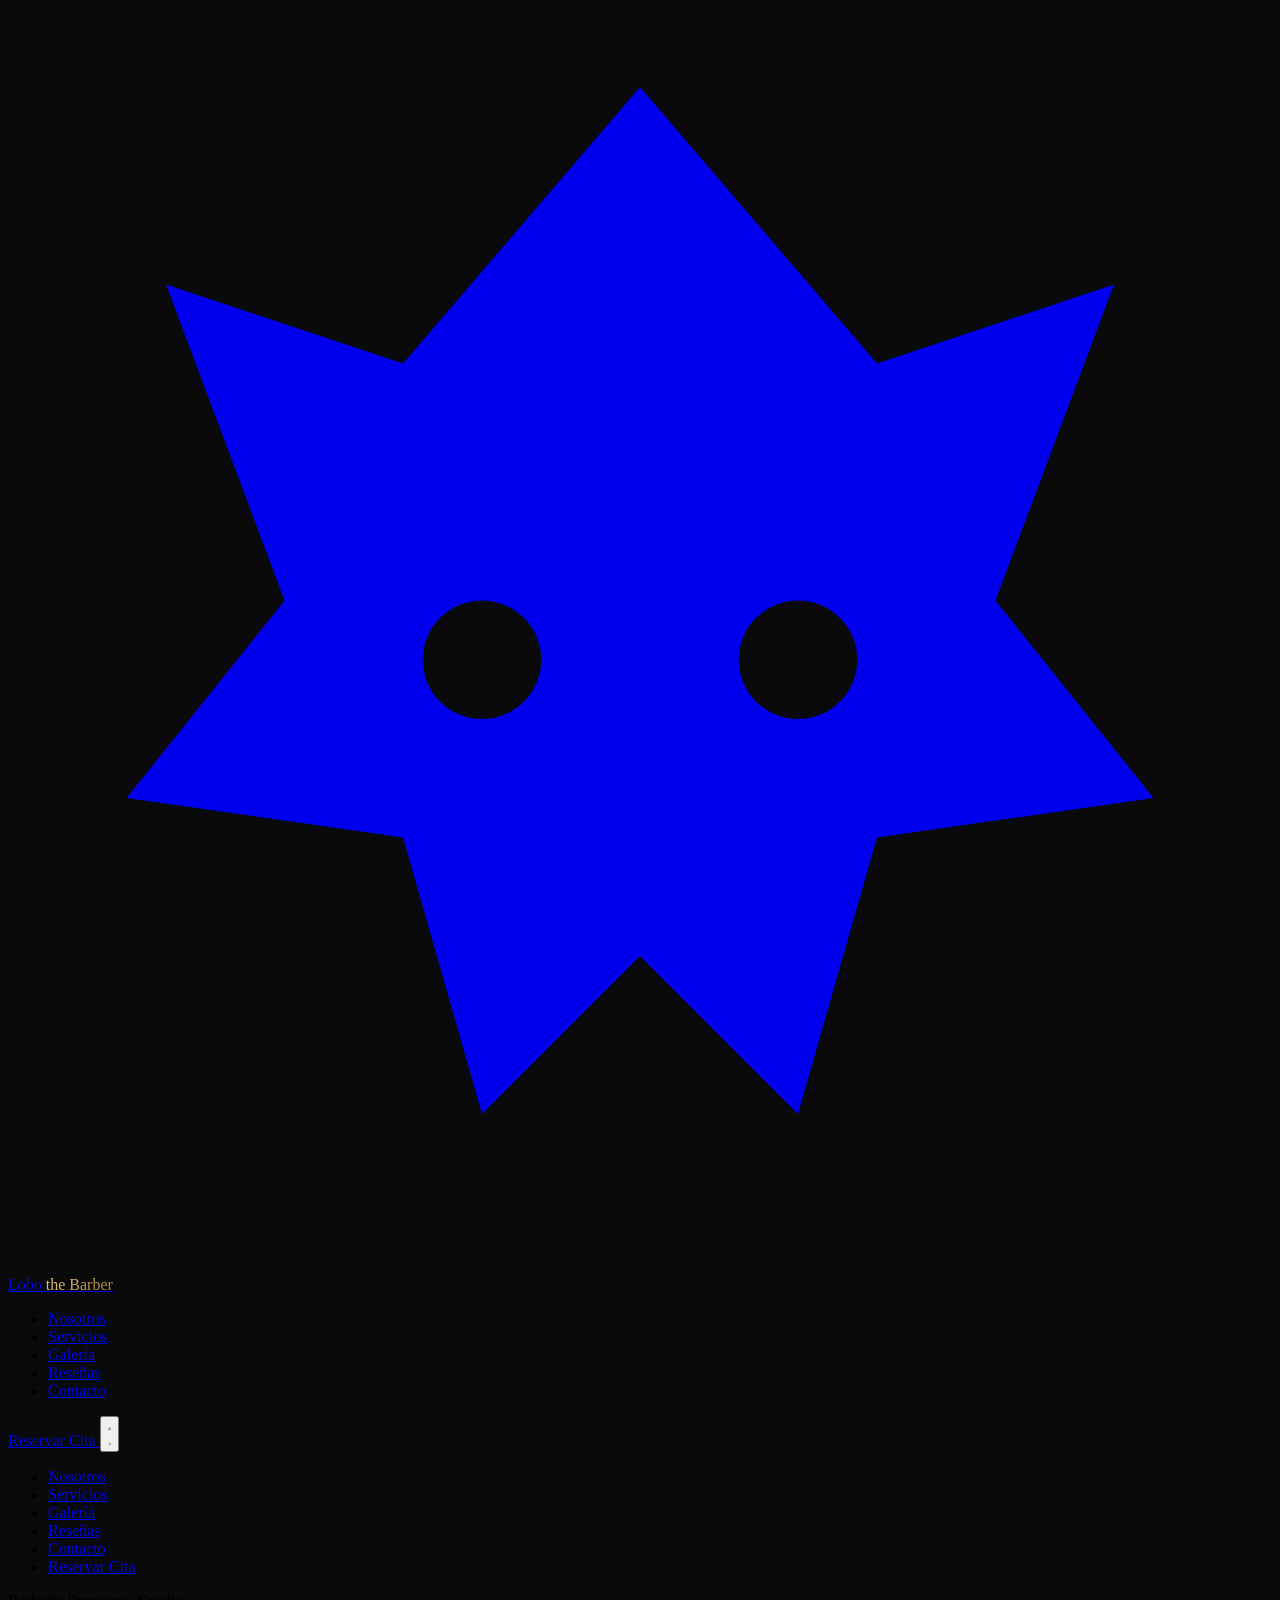
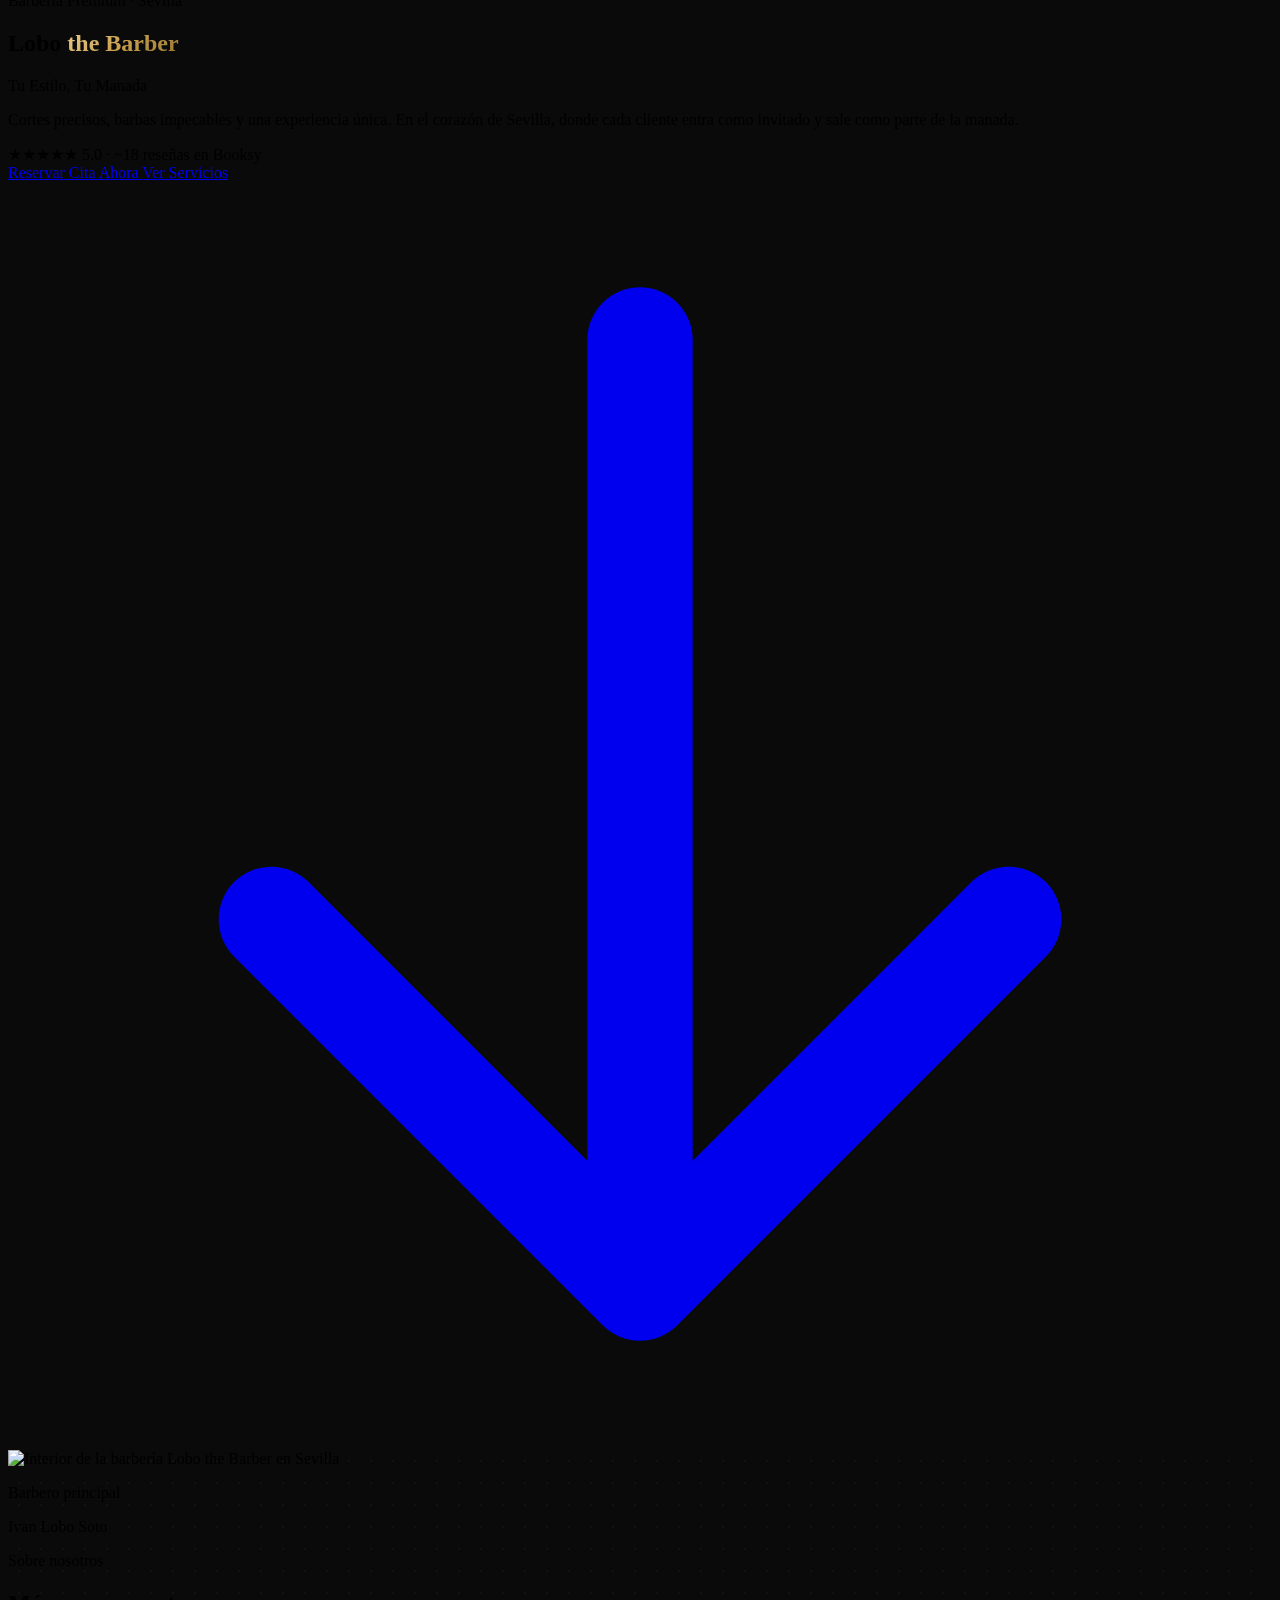
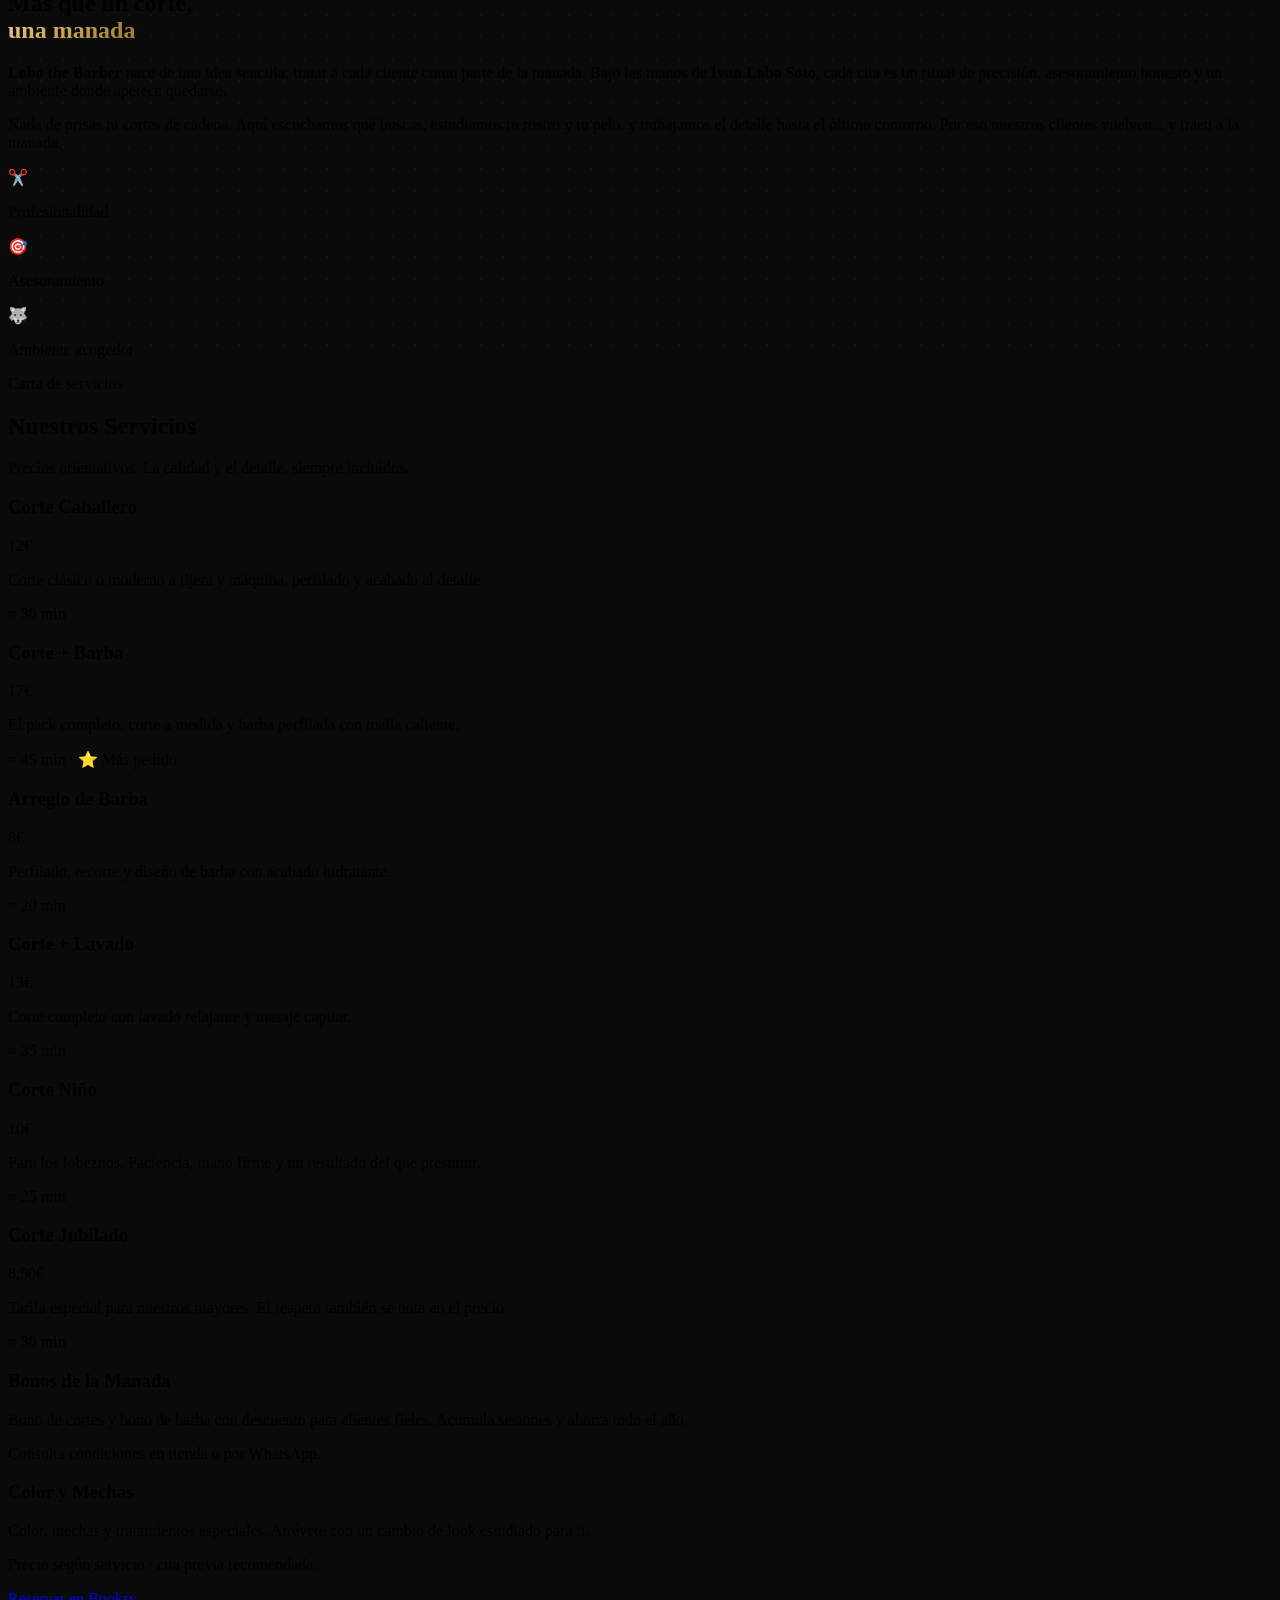
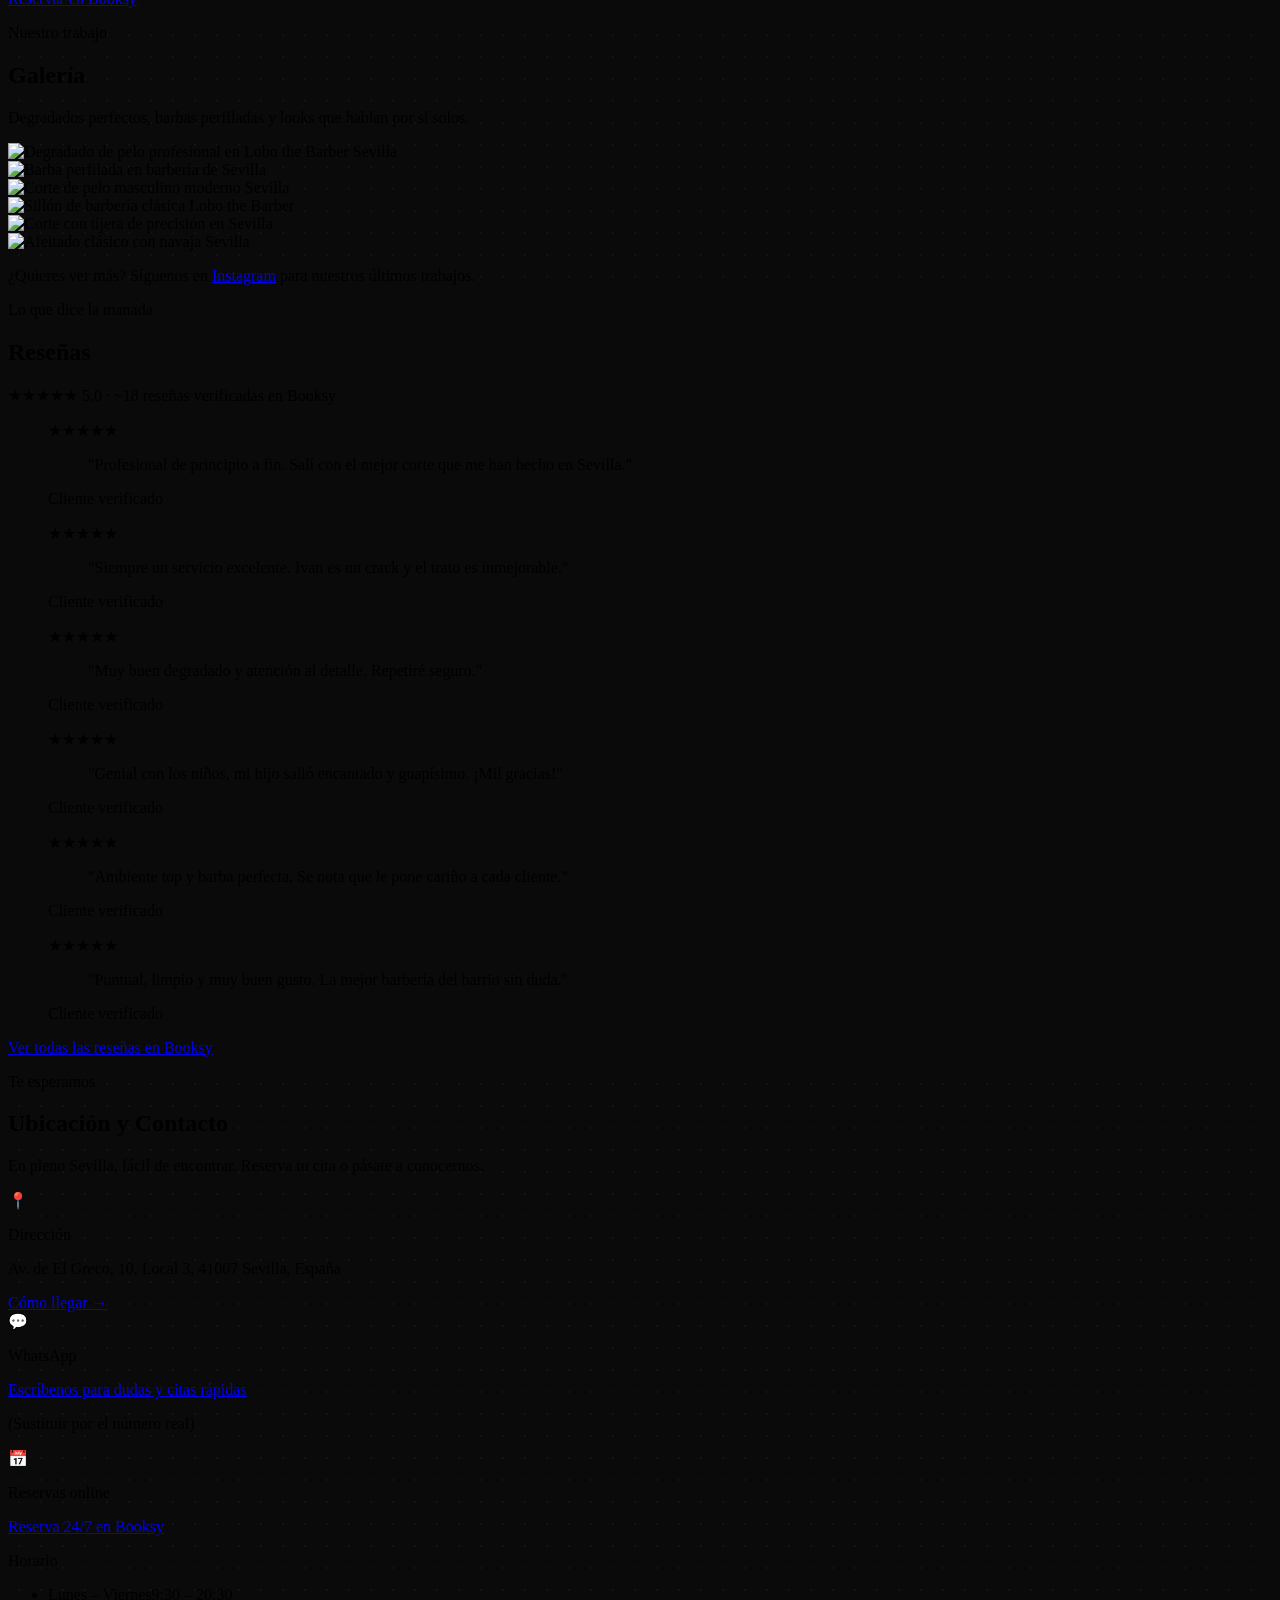
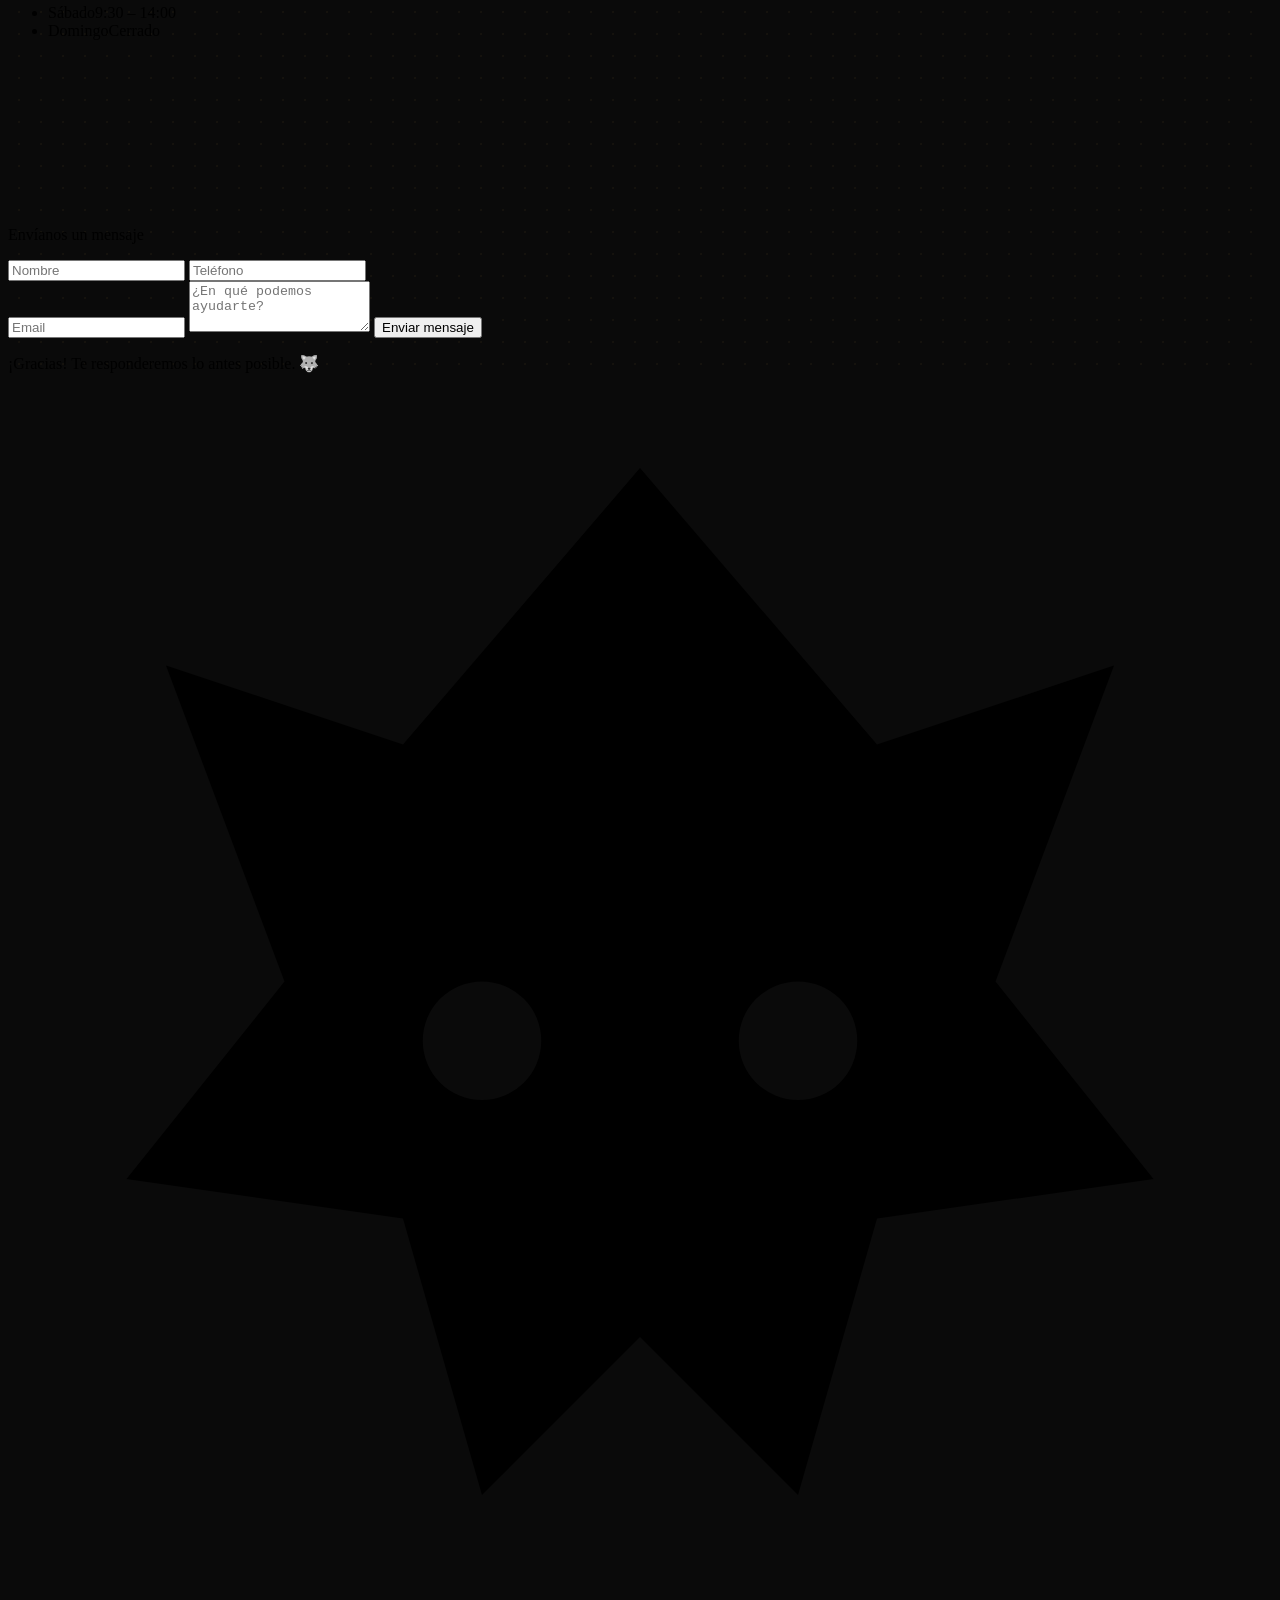
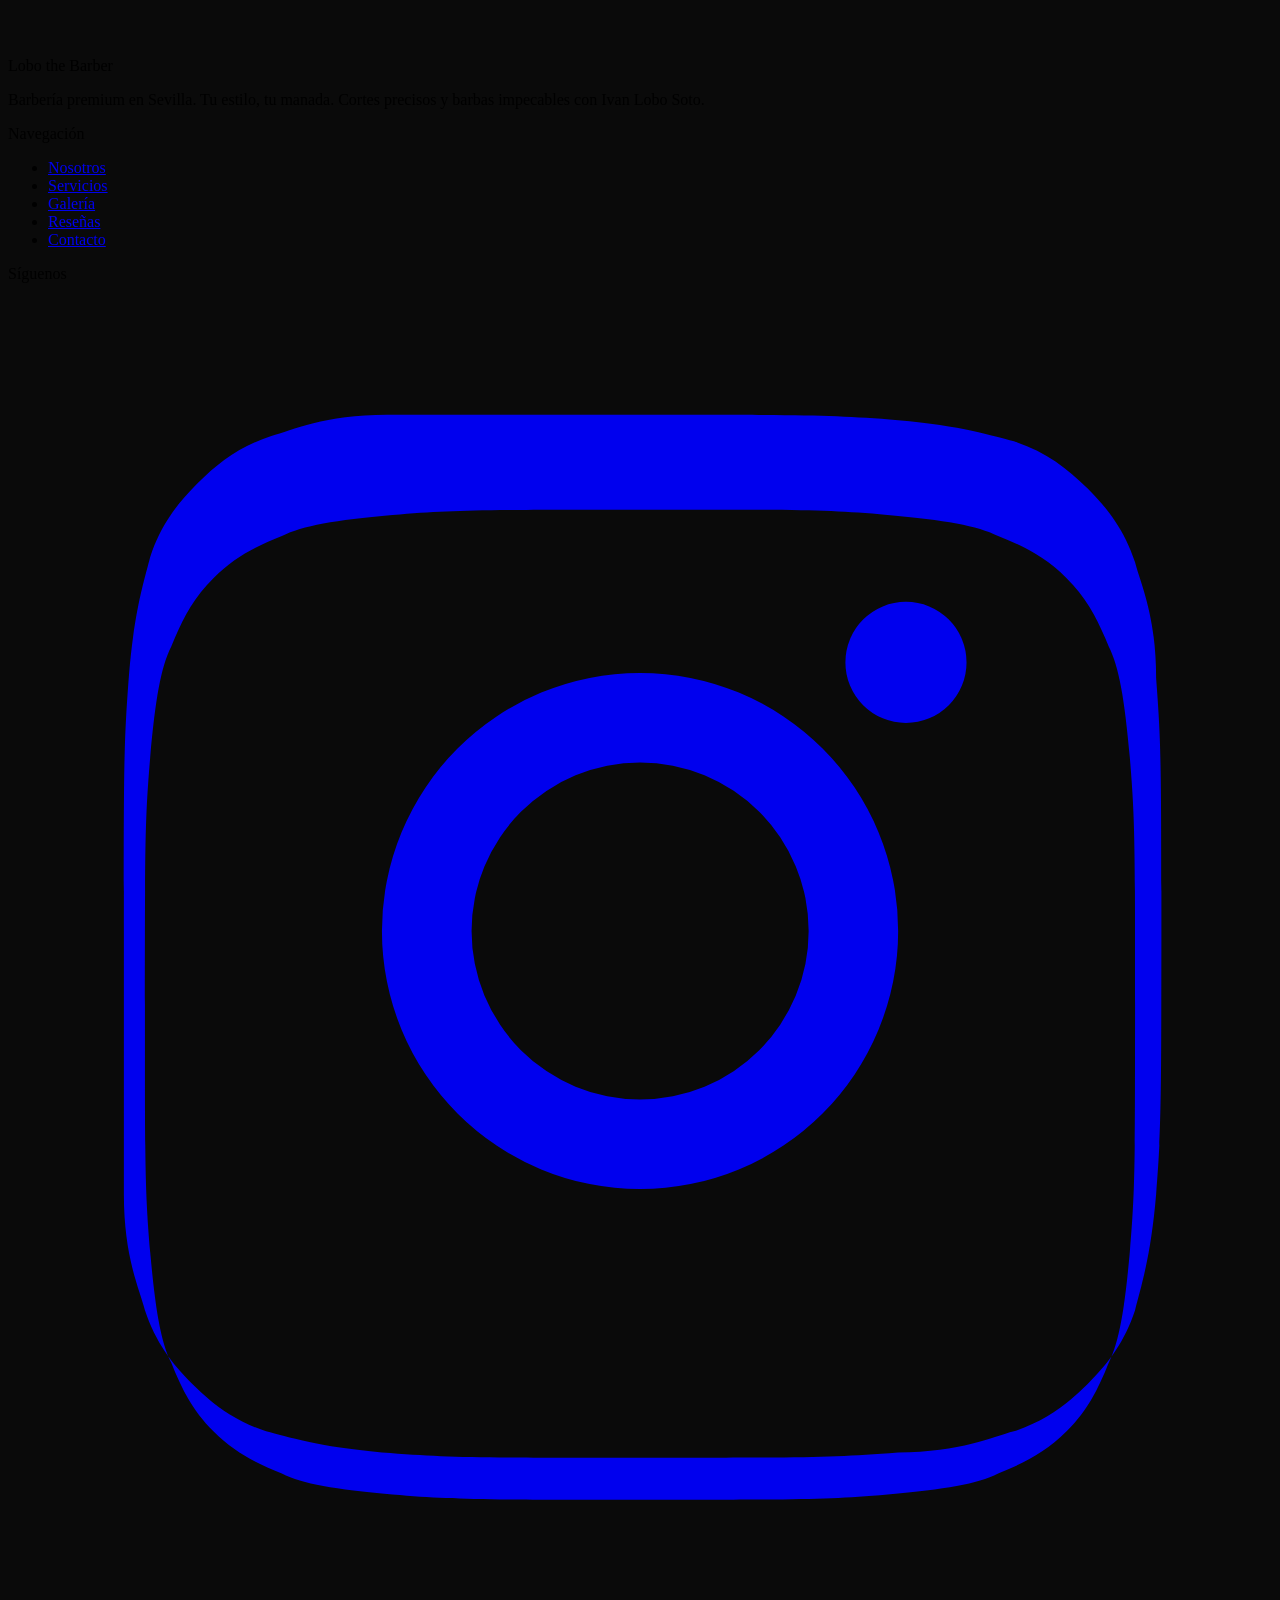
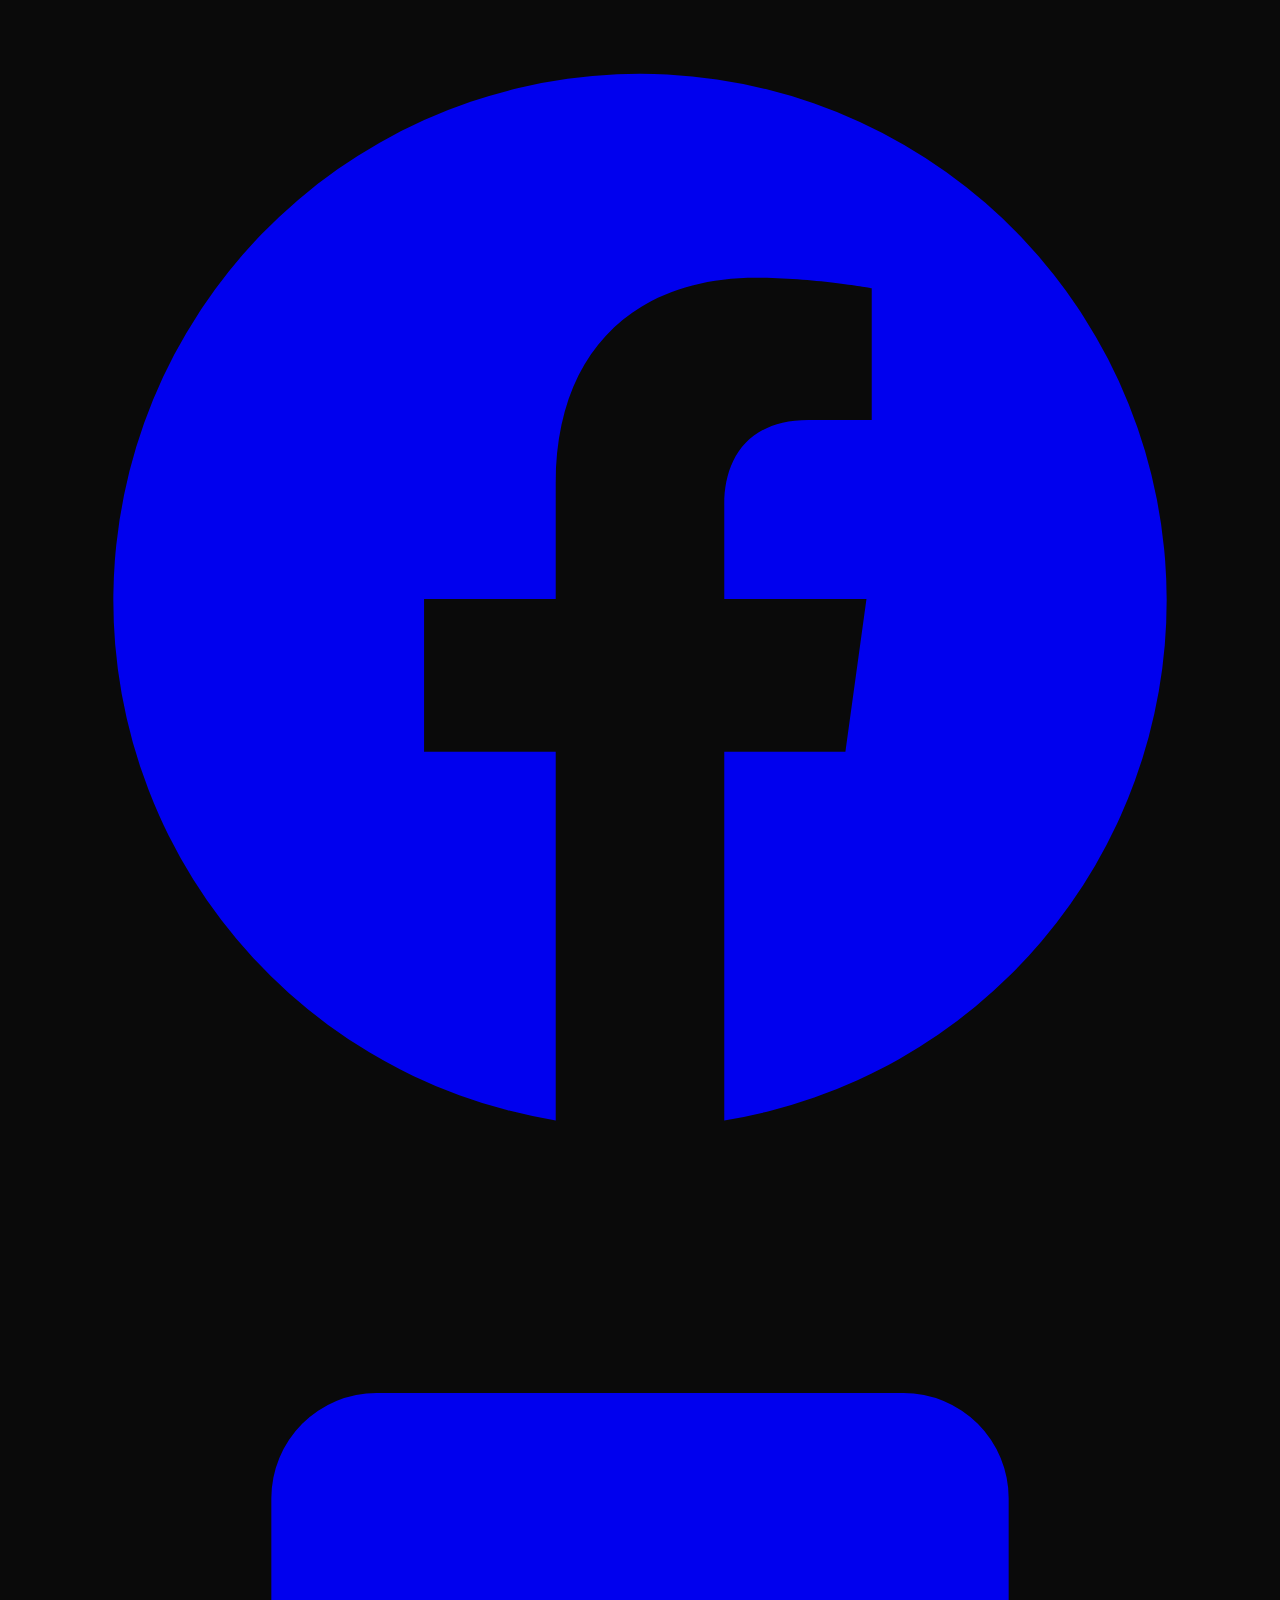
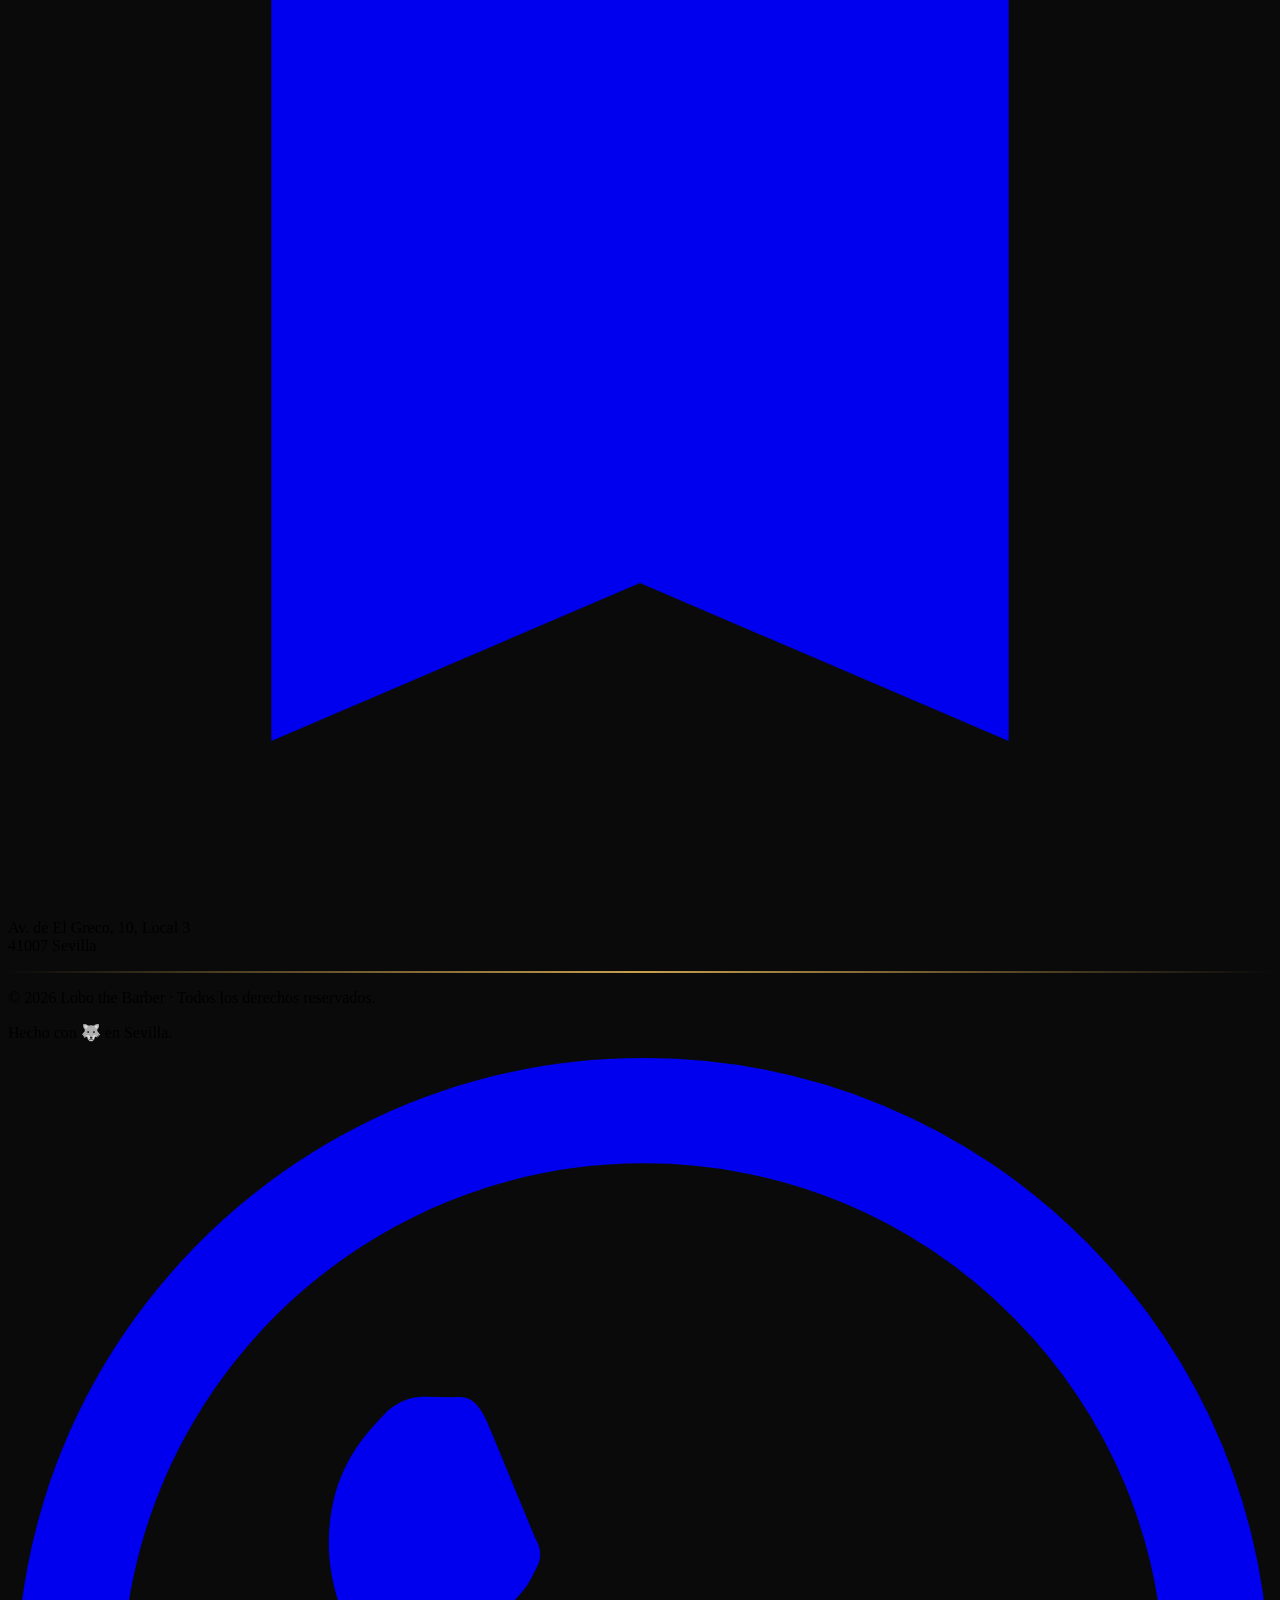
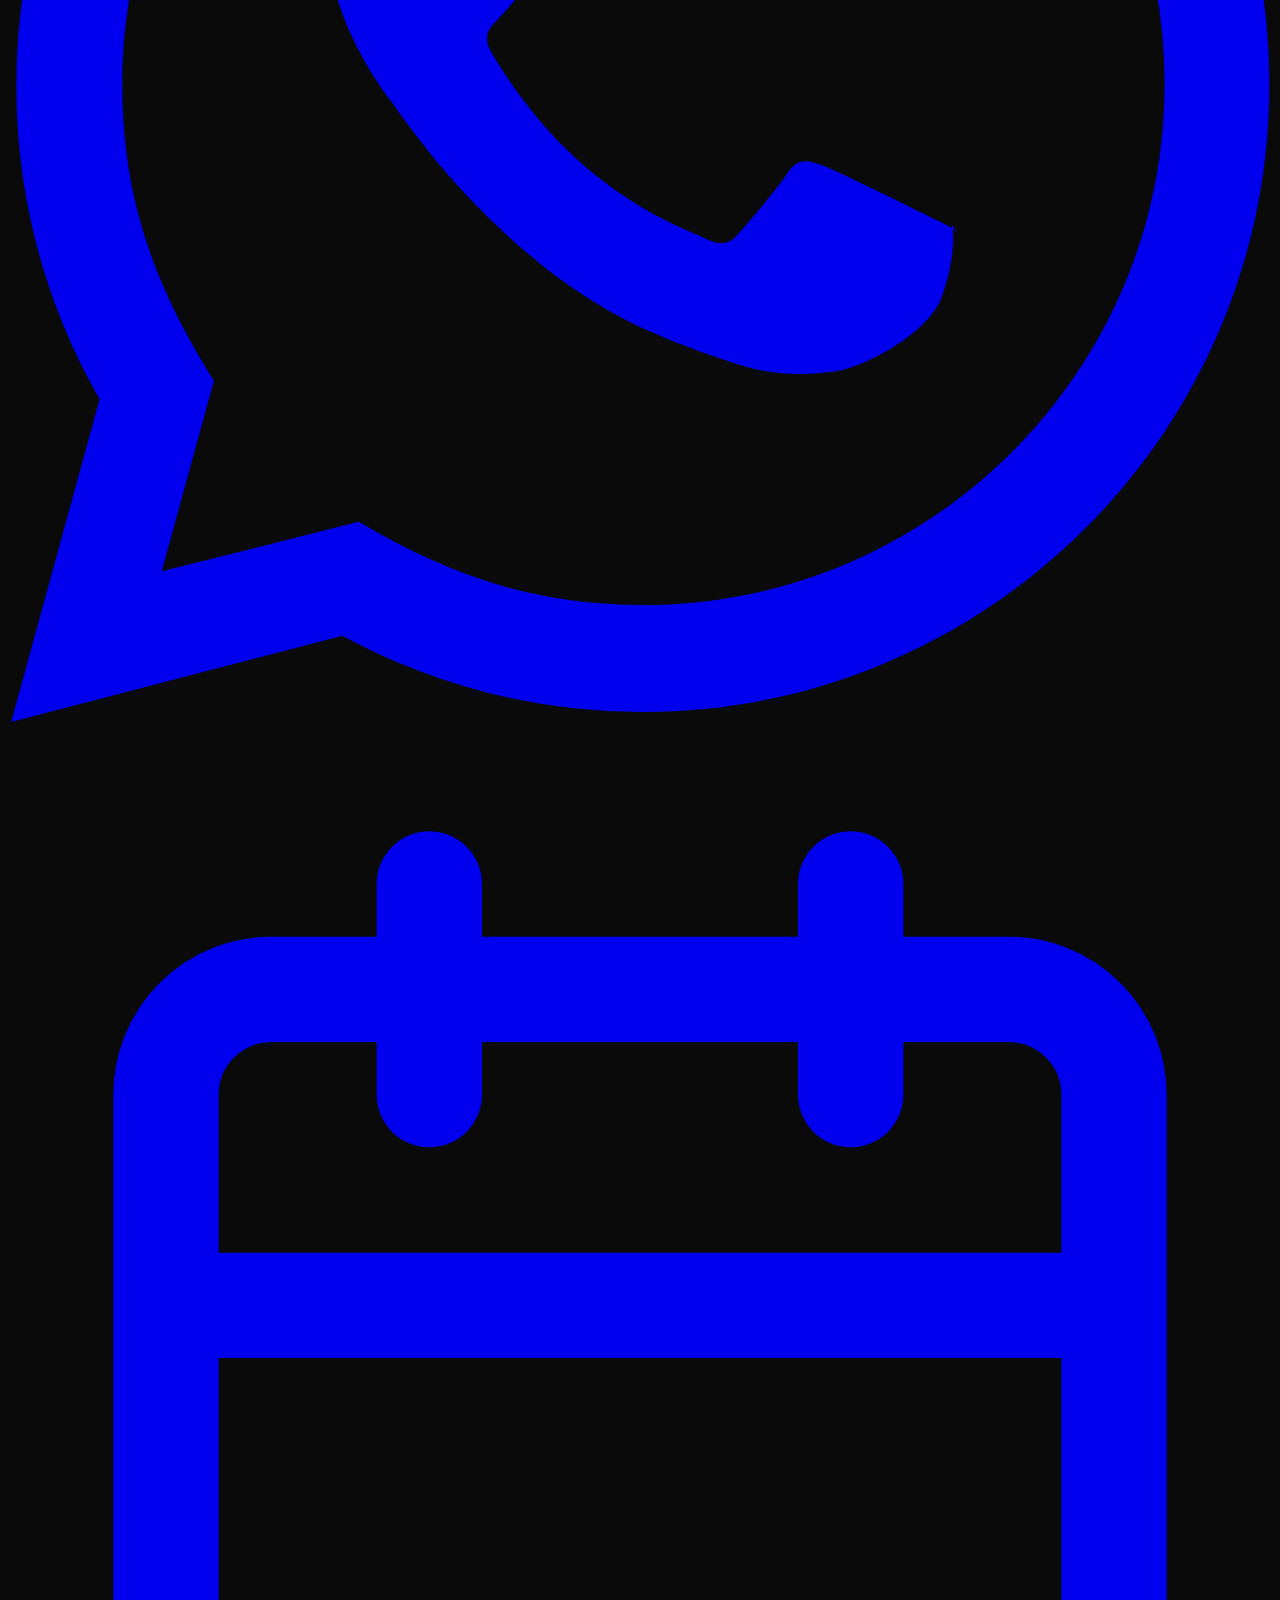
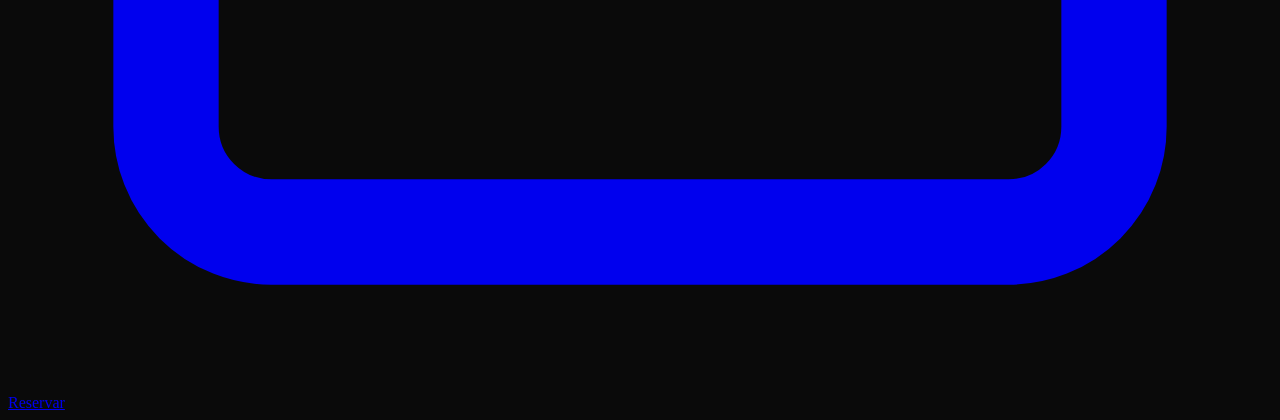
==== index.html @ 50d43030 "Add Lobo the Barber single-page website Sitio web premium, responsive y optimizado para SEO local pa" ====
<!DOCTYPE html>
<html lang="es">
<head>
  <meta charset="UTF-8" />
  <meta name="viewport" content="width=device-width, initial-scale=1.0" />

  <!-- ===================== SEO ===================== -->
  <title>Lobo the Barber | Barbería Premium en Sevilla · Cortes y Barba</title>
  <meta name="description" content="Lobo the Barber, barbería premium en Sevilla (Av. de El Greco, 10). Cortes precisos, degradados perfectos y barbas impecables con Ivan Lobo Soto. ★ 5.0. Reserva online." />
  <meta name="keywords" content="barbería Sevilla, corte de pelo Sevilla, barba Sevilla, Lobo the Barber, barbero Sevilla, degradado Sevilla, afeitado Sevilla, El Greco Sevilla" />
  <meta name="author" content="Lobo the Barber - Ivan Lobo Soto" />
  <meta name="robots" content="index, follow" />
  <meta name="theme-color" content="#0a0a0a" />
  <link rel="canonical" href="https://www.lobothebarber.es/" />

  <!-- ===================== Open Graph / Social ===================== -->
  <meta property="og:type" content="business.business" />
  <meta property="og:title" content="Lobo the Barber | Barbería Premium en Sevilla" />
  <meta property="og:description" content="Cortes precisos, barbas impecables y experiencia única en el corazón de Sevilla. Tu estilo, tu manada." />
  <meta property="og:locale" content="es_ES" />
  <meta property="og:site_name" content="Lobo the Barber" />
  <meta property="og:image" content="assets/og-image.jpg" />

  <!-- ===================== Fuentes ===================== -->
  <link rel="preconnect" href="https://fonts.googleapis.com" />
  <link rel="preconnect" href="https://fonts.gstatic.com" crossorigin />
  <link href="https://fonts.googleapis.com/css2?family=Oswald:wght@400;500;600;700&family=Inter:wght@300;400;500;600;700&display=swap" rel="stylesheet" />

  <!-- Favicon (lobo SVG inline) -->
  <link rel="icon" href="data:image/svg+xml,%3Csvg xmlns='http://www.w3.org/2000/svg' viewBox='0 0 100 100'%3E%3Ctext y='.9em' font-size='90'%3E%F0%9F%90%BA%3C/text%3E%3C/svg%3E" />

  <!-- ===================== Tailwind CSS ===================== -->
  <script src="https://cdn.tailwindcss.com"></script>
  <script>
    tailwind.config = {
      theme: {
        extend: {
          colors: {
            ink:    '#0a0a0a',   // negro profundo
            coal:   '#141414',   // gris carbón
            stone:  '#1f1f1f',   // gris oscuro (tarjetas)
            gold:   '#c8a04f',   // dorado / ámbar
            goldlt: '#e7c987',   // dorado claro
            forest: '#1d3a2f',   // verde bosque sutil
            blood:  '#8e2a2a',   // rojo lobo sutil
          },
          fontFamily: {
            display: ['Oswald', 'sans-serif'],
            body:    ['Inter', 'sans-serif'],
          },
        },
      },
    };
  </script>

  <!-- ===================== Estilos personalizados ===================== -->
  <style>
    html { scroll-behavior: smooth; }
    body { background-color: #0a0a0a; }

    /* Texto en degradado dorado */
    .text-gold-gradient {
      background: linear-gradient(135deg, #e7c987 0%, #c8a04f 50%, #9c7a32 100%);
      -webkit-background-clip: text;
      background-clip: text;
      -webkit-text-fill-color: transparent;
    }

    /* Línea separadora con brillo dorado */
    .gold-divider {
      height: 2px;
      background: linear-gradient(90deg, transparent, #c8a04f, transparent);
    }

    /* Animación fade-in al hacer scroll */
    .reveal {
      opacity: 0;
      transform: translateY(32px);
      transition: opacity .8s ease, transform .8s ease;
    }
    .reveal.visible { opacity: 1; transform: translateY(0); }

    /* Hero overlay */
    .hero-overlay {
      background:
        linear-gradient(180deg, rgba(10,10,10,.55) 0%, rgba(10,10,10,.75) 60%, #0a0a0a 100%),
        radial-gradient(circle at 50% 30%, rgba(200,160,79,.18), transparent 55%);
    }

    /* Patrón sutil de fondo para secciones */
    .texture {
      background-image: radial-gradient(rgba(200,160,79,.06) 1px, transparent 1px);
      background-size: 22px 22px;
    }

    /* Efecto hover tarjetas */
    .card-hover { transition: transform .35s ease, border-color .35s ease, box-shadow .35s ease; }
    .card-hover:hover {
      transform: translateY(-6px);
      border-color: rgba(200,160,79,.5);
      box-shadow: 0 18px 40px -20px rgba(200,160,79,.35);
    }

    /* Galería zoom */
    .gallery-item img { transition: transform .6s ease; }
    .gallery-item:hover img { transform: scale(1.08); }

    /* Latido sutil del botón flotante */
    @keyframes pulse-gold {
      0%, 100% { box-shadow: 0 0 0 0 rgba(200,160,79,.5); }
      50%      { box-shadow: 0 0 0 14px rgba(200,160,79,0); }
    }
    .pulse-gold { animation: pulse-gold 2.4s infinite; }

    ::selection { background: #c8a04f; color: #0a0a0a; }
  </style>
</head>

<body class="bg-ink text-gray-200 font-body antialiased">

  <!-- ============================================================= -->
  <!-- NAVBAR                                                         -->
  <!-- ============================================================= -->
  <header id="navbar" class="fixed top-0 left-0 w-full z-50 transition-all duration-300 bg-transparent">
    <nav class="max-w-7xl mx-auto px-5 sm:px-8 flex items-center justify-between h-20">
      <!-- Logo -->
      <a href="#inicio" class="flex items-center gap-3 group">
        <svg class="w-9 h-9 text-gold transition-transform group-hover:scale-110" viewBox="0 0 64 64" fill="currentColor" aria-hidden="true">
          <path d="M32 4 L20 18 L8 14 L14 30 L6 40 L20 42 L24 56 L32 48 L40 56 L44 42 L58 40 L50 30 L56 14 L44 18 Z M24 30 a3 3 0 1 1 0 6 a3 3 0 0 1 0-6 Z M40 30 a3 3 0 1 1 0 6 a3 3 0 0 1 0-6 Z M32 40 l-4 4 h8 z"/>
        </svg>
        <span class="font-display font-700 text-xl tracking-widest uppercase text-white leading-none">
          Lobo <span class="text-gold-gradient">the Barber</span>
        </span>
      </a>

      <!-- Enlaces desktop -->
      <ul class="hidden lg:flex items-center gap-8 font-display uppercase tracking-wide text-sm">
        <li><a href="#nosotros"   class="hover:text-gold transition-colors">Nosotros</a></li>
        <li><a href="#servicios"  class="hover:text-gold transition-colors">Servicios</a></li>
        <li><a href="#galeria"    class="hover:text-gold transition-colors">Galería</a></li>
        <li><a href="#resenas"    class="hover:text-gold transition-colors">Reseñas</a></li>
        <li><a href="#contacto"   class="hover:text-gold transition-colors">Contacto</a></li>
      </ul>

      <!-- CTA desktop -->
      <a href="https://booksy.com/es-es/175515_lobo-the-barber_barberia_29971_sevilla" target="_blank" rel="noopener"
         class="hidden lg:inline-flex items-center gap-2 bg-gold text-ink font-display font-600 uppercase tracking-wide text-sm px-5 py-2.5 rounded-full hover:bg-goldlt transition-colors">
        Reservar Cita
      </a>

      <!-- Botón móvil -->
      <button id="menu-btn" aria-label="Abrir menú" class="lg:hidden text-white p-2">
        <svg id="icon-open"  class="w-7 h-7" fill="none" stroke="currentColor" stroke-width="2" viewBox="0 0 24 24"><path stroke-linecap="round" d="M4 6h16M4 12h16M4 18h16"/></svg>
        <svg id="icon-close" class="w-7 h-7 hidden" fill="none" stroke="currentColor" stroke-width="2" viewBox="0 0 24 24"><path stroke-linecap="round" d="M6 6l12 12M18 6L6 18"/></svg>
      </button>
    </nav>

    <!-- Menú móvil -->
    <div id="mobile-menu" class="hidden lg:hidden bg-coal/95 backdrop-blur border-t border-white/10">
      <ul class="flex flex-col px-6 py-4 font-display uppercase tracking-wide">
        <li><a href="#nosotros"  class="block py-3 border-b border-white/5 hover:text-gold">Nosotros</a></li>
        <li><a href="#servicios" class="block py-3 border-b border-white/5 hover:text-gold">Servicios</a></li>
        <li><a href="#galeria"   class="block py-3 border-b border-white/5 hover:text-gold">Galería</a></li>
        <li><a href="#resenas"   class="block py-3 border-b border-white/5 hover:text-gold">Reseñas</a></li>
        <li><a href="#contacto"  class="block py-3 border-b border-white/5 hover:text-gold">Contacto</a></li>
        <li class="pt-4">
          <a href="https://booksy.com/es-es/175515_lobo-the-barber_barberia_29971_sevilla" target="_blank" rel="noopener"
             class="block text-center bg-gold text-ink font-600 px-5 py-3 rounded-full">Reservar Cita</a>
        </li>
      </ul>
    </div>
  </header>

  <!-- ============================================================= -->
  <!-- HERO                                                           -->
  <!-- ============================================================= -->
  <section id="inicio" class="relative min-h-screen flex items-center justify-center overflow-hidden">
    <!-- Imagen de fondo (sustituir por foto real de la barbería) -->
    <div class="absolute inset-0 bg-cover bg-center"
         style="background-image:url('https://images.unsplash.com/photo-1503951914875-452162b0f3f1?auto=format&fit=crop&w=1920&q=80');">
    </div>
    <div class="absolute inset-0 hero-overlay"></div>

    <div class="relative z-10 text-center px-5 max-w-4xl mx-auto pt-24">
      <p class="font-display uppercase tracking-[0.35em] text-gold text-sm mb-5 reveal">Barbería Premium · Sevilla</p>

      <h1 class="font-display font-700 uppercase text-white leading-none text-5xl sm:text-6xl md:text-7xl reveal">
        Lobo <span class="text-gold-gradient">the Barber</span>
      </h1>

      <p class="mt-4 font-display uppercase tracking-[0.25em] text-gray-300 text-lg sm:text-xl reveal">
        Tu Estilo, Tu Manada
      </p>

      <p class="mt-6 text-gray-300 text-base sm:text-lg max-w-2xl mx-auto leading-relaxed reveal">
        Cortes precisos, barbas impecables y una experiencia única.
        En el corazón de Sevilla, donde cada cliente entra como invitado y sale como parte de la manada.
      </p>

      <!-- Rating -->
      <div class="mt-6 flex items-center justify-center gap-2 reveal">
        <span class="text-gold text-xl tracking-wider">★★★★★</span>
        <span class="text-gray-300 text-sm">5.0 · ~18 reseñas en Booksy</span>
      </div>

      <div class="mt-9 flex flex-col sm:flex-row gap-4 justify-center reveal">
        <a href="https://booksy.com/es-es/175515_lobo-the-barber_barberia_29971_sevilla" target="_blank" rel="noopener"
           class="inline-flex items-center justify-center gap-2 bg-gold text-ink font-display font-600 uppercase tracking-wide px-8 py-4 rounded-full hover:bg-goldlt transition-all hover:scale-105">
          Reservar Cita Ahora
        </a>
        <a href="#servicios"
           class="inline-flex items-center justify-center gap-2 border border-white/30 text-white font-display font-600 uppercase tracking-wide px-8 py-4 rounded-full hover:border-gold hover:text-gold transition-all">
          Ver Servicios
        </a>
      </div>
    </div>

    <!-- Indicador scroll -->
    <a href="#nosotros" class="absolute bottom-8 left-1/2 -translate-x-1/2 text-gold animate-bounce" aria-label="Desplázate hacia abajo">
      <svg class="w-7 h-7" fill="none" stroke="currentColor" stroke-width="2" viewBox="0 0 24 24"><path stroke-linecap="round" d="M19 14l-7 7m0 0l-7-7m7 7V3"/></svg>
    </a>
  </section>

  <!-- ============================================================= -->
  <!-- SOBRE NOSOTROS                                                 -->
  <!-- ============================================================= -->
  <section id="nosotros" class="py-24 texture">
    <div class="max-w-7xl mx-auto px-5 sm:px-8 grid md:grid-cols-2 gap-14 items-center">
      <!-- Imagen -->
      <div class="reveal">
        <div class="relative">
          <img src="https://images.unsplash.com/photo-1521590832167-7bcbfaa6381f?auto=format&fit=crop&w=900&q=80"
               alt="Interior de la barbería Lobo the Barber en Sevilla" loading="lazy"
               class="rounded-2xl w-full object-cover shadow-2xl" />
          <!-- Tarjeta flotante del barbero -->
          <div class="absolute -bottom-6 -right-2 sm:-right-6 bg-stone border border-gold/30 rounded-xl px-6 py-4 shadow-xl">
            <p class="font-display uppercase text-gold tracking-wide text-sm">Barbero principal</p>
            <p class="font-display font-600 text-white text-lg">Ivan Lobo Soto</p>
          </div>
        </div>
      </div>

      <!-- Texto -->
      <div class="reveal">
        <p class="font-display uppercase tracking-[0.3em] text-gold text-sm mb-3">Sobre nosotros</p>
        <h2 class="font-display font-700 uppercase text-white text-4xl sm:text-5xl leading-tight mb-6">
          Más que un corte,<br><span class="text-gold-gradient">una manada</span>
        </h2>
        <p class="text-gray-300 leading-relaxed mb-5">
          <strong class="text-white">Lobo the Barber</strong> nace de una idea sencilla: tratar a cada cliente como
          parte de la manada. Bajo las manos de <strong class="text-white">Ivan Lobo Soto</strong>, cada cita es un
          ritual de precisión, asesoramiento honesto y un ambiente donde apetece quedarse.
        </p>
        <p class="text-gray-300 leading-relaxed mb-8">
          Nada de prisas ni cortes de cadena. Aquí escuchamos qué buscas, estudiamos tu rostro y tu pelo, y trabajamos
          el detalle hasta el último contorno. Por eso nuestros clientes vuelven... y traen a la manada.
        </p>

        <!-- Valores -->
        <div class="grid grid-cols-1 sm:grid-cols-3 gap-4">
          <div class="bg-stone/60 border border-white/5 rounded-xl p-5 text-center card-hover">
            <span class="block text-gold text-2xl mb-1">✂️</span>
            <p class="font-display uppercase text-white text-sm tracking-wide">Profesionalidad</p>
          </div>
          <div class="bg-stone/60 border border-white/5 rounded-xl p-5 text-center card-hover">
            <span class="block text-gold text-2xl mb-1">🎯</span>
            <p class="font-display uppercase text-white text-sm tracking-wide">Asesoramiento</p>
          </div>
          <div class="bg-stone/60 border border-white/5 rounded-xl p-5 text-center card-hover">
            <span class="block text-gold text-2xl mb-1">🐺</span>
            <p class="font-display uppercase text-white text-sm tracking-wide">Ambiente acogedor</p>
          </div>
        </div>
      </div>
    </div>
  </section>

  <!-- ============================================================= -->
  <!-- SERVICIOS                                                      -->
  <!-- ============================================================= -->
  <section id="servicios" class="py-24 bg-coal">
    <div class="max-w-7xl mx-auto px-5 sm:px-8">
      <div class="text-center max-w-2xl mx-auto mb-14 reveal">
        <p class="font-display uppercase tracking-[0.3em] text-gold text-sm mb-3">Carta de servicios</p>
        <h2 class="font-display font-700 uppercase text-white text-4xl sm:text-5xl mb-4">Nuestros Servicios</h2>
        <p class="text-gray-400">Precios orientativos. La calidad y el detalle, siempre incluidos.</p>
      </div>

      <!-- Grid de servicios -->
      <div class="grid sm:grid-cols-2 lg:grid-cols-3 gap-6">
        <!-- Card -->
        <div class="bg-stone border border-white/5 rounded-2xl p-7 card-hover reveal">
          <div class="flex items-start justify-between mb-3">
            <h3 class="font-display font-600 uppercase text-white text-xl">Corte Caballero</h3>
            <span class="font-display text-gold text-2xl font-600">12€</span>
          </div>
          <p class="text-gray-400 text-sm leading-relaxed">Corte clásico o moderno a tijera y máquina, perfilado y acabado al detalle.</p>
          <p class="mt-4 text-xs uppercase tracking-wide text-gray-500">≈ 30 min</p>
        </div>

        <div class="bg-stone border border-white/5 rounded-2xl p-7 card-hover reveal">
          <div class="flex items-start justify-between mb-3">
            <h3 class="font-display font-600 uppercase text-white text-xl">Corte + Barba</h3>
            <span class="font-display text-gold text-2xl font-600">17€</span>
          </div>
          <p class="text-gray-400 text-sm leading-relaxed">El pack completo: corte a medida y barba perfilada con toalla caliente.</p>
          <p class="mt-4 text-xs uppercase tracking-wide text-gray-500">≈ 45 min · ⭐ Más pedido</p>
        </div>

        <div class="bg-stone border border-white/5 rounded-2xl p-7 card-hover reveal">
          <div class="flex items-start justify-between mb-3">
            <h3 class="font-display font-600 uppercase text-white text-xl">Arreglo de Barba</h3>
            <span class="font-display text-gold text-2xl font-600">8€</span>
          </div>
          <p class="text-gray-400 text-sm leading-relaxed">Perfilado, recorte y diseño de barba con acabado hidratante.</p>
          <p class="mt-4 text-xs uppercase tracking-wide text-gray-500">≈ 20 min</p>
        </div>

        <div class="bg-stone border border-white/5 rounded-2xl p-7 card-hover reveal">
          <div class="flex items-start justify-between mb-3">
            <h3 class="font-display font-600 uppercase text-white text-xl">Corte + Lavado</h3>
            <span class="font-display text-gold text-2xl font-600">13€</span>
          </div>
          <p class="text-gray-400 text-sm leading-relaxed">Corte completo con lavado relajante y masaje capilar.</p>
          <p class="mt-4 text-xs uppercase tracking-wide text-gray-500">≈ 35 min</p>
        </div>

        <div class="bg-stone border border-white/5 rounded-2xl p-7 card-hover reveal">
          <div class="flex items-start justify-between mb-3">
            <h3 class="font-display font-600 uppercase text-white text-xl">Corte Niño</h3>
            <span class="font-display text-gold text-2xl font-600">10€</span>
          </div>
          <p class="text-gray-400 text-sm leading-relaxed">Para los lobeznos. Paciencia, mano firme y un resultado del que presumir.</p>
          <p class="mt-4 text-xs uppercase tracking-wide text-gray-500">≈ 25 min</p>
        </div>

        <div class="bg-stone border border-white/5 rounded-2xl p-7 card-hover reveal">
          <div class="flex items-start justify-between mb-3">
            <h3 class="font-display font-600 uppercase text-white text-xl">Corte Jubilado</h3>
            <span class="font-display text-gold text-2xl font-600">8,50€</span>
          </div>
          <p class="text-gray-400 text-sm leading-relaxed">Tarifa especial para nuestros mayores. El respeto también se nota en el precio.</p>
          <p class="mt-4 text-xs uppercase tracking-wide text-gray-500">≈ 30 min</p>
        </div>
      </div>

      <!-- Bonos / Extras -->
      <div class="mt-10 grid md:grid-cols-2 gap-6">
        <div class="bg-gradient-to-br from-forest/40 to-stone border border-gold/20 rounded-2xl p-8 reveal">
          <h3 class="font-display font-600 uppercase text-gold text-xl mb-2">Bonos de la Manada</h3>
          <p class="text-gray-300 text-sm leading-relaxed mb-3">
            Bono de cortes y bono de barba con descuento para clientes fieles. Acumula sesiones y ahorra todo el año.
          </p>
          <p class="text-xs uppercase tracking-wide text-gray-500">Consulta condiciones en tienda o por WhatsApp.</p>
        </div>
        <div class="bg-gradient-to-br from-blood/30 to-stone border border-gold/20 rounded-2xl p-8 reveal">
          <h3 class="font-display font-600 uppercase text-gold text-xl mb-2">Color y Mechas</h3>
          <p class="text-gray-300 text-sm leading-relaxed mb-3">
            Color, mechas y tratamientos especiales. Atrévete con un cambio de look estudiado para ti.
          </p>
          <p class="text-xs uppercase tracking-wide text-gray-500">Precio según servicio · cita previa recomendada.</p>
        </div>
      </div>

      <div class="text-center mt-12 reveal">
        <a href="https://booksy.com/es-es/175515_lobo-the-barber_barberia_29971_sevilla" target="_blank" rel="noopener"
           class="inline-flex items-center gap-2 bg-gold text-ink font-display font-600 uppercase tracking-wide px-8 py-4 rounded-full hover:bg-goldlt transition-all hover:scale-105">
          Reservar en Booksy
        </a>
      </div>
    </div>
  </section>

  <!-- ============================================================= -->
  <!-- GALERÍA                                                        -->
  <!-- ============================================================= -->
  <section id="galeria" class="py-24 texture">
    <div class="max-w-7xl mx-auto px-5 sm:px-8">
      <div class="text-center max-w-2xl mx-auto mb-14 reveal">
        <p class="font-display uppercase tracking-[0.3em] text-gold text-sm mb-3">Nuestro trabajo</p>
        <h2 class="font-display font-700 uppercase text-white text-4xl sm:text-5xl mb-4">Galería</h2>
        <p class="text-gray-400">Degradados perfectos, barbas perfiladas y looks que hablan por sí solos.</p>
      </div>

      <!-- Grid galería (sustituir por fotos reales del trabajo) -->
      <div class="grid grid-cols-2 md:grid-cols-3 gap-3 sm:gap-4">
        <div class="gallery-item overflow-hidden rounded-xl reveal aspect-square">
          <img src="https://images.unsplash.com/photo-1599351431202-1e0f0137899a?auto=format&fit=crop&w=600&q=80" alt="Degradado de pelo profesional en Lobo the Barber Sevilla" loading="lazy" class="w-full h-full object-cover" />
        </div>
        <div class="gallery-item overflow-hidden rounded-xl reveal aspect-square">
          <img src="https://images.unsplash.com/photo-1605497788044-5a32c7078486?auto=format&fit=crop&w=600&q=80" alt="Barba perfilada en barbería de Sevilla" loading="lazy" class="w-full h-full object-cover" />
        </div>
        <div class="gallery-item overflow-hidden rounded-xl reveal aspect-square">
          <img src="https://images.unsplash.com/photo-1622286342621-4bd786c2447c?auto=format&fit=crop&w=600&q=80" alt="Corte de pelo masculino moderno Sevilla" loading="lazy" class="w-full h-full object-cover" />
        </div>
        <div class="gallery-item overflow-hidden rounded-xl reveal aspect-square">
          <img src="https://images.unsplash.com/photo-1503951914875-452162b0f3f1?auto=format&fit=crop&w=600&q=80" alt="Sillón de barbería clásica Lobo the Barber" loading="lazy" class="w-full h-full object-cover" />
        </div>
        <div class="gallery-item overflow-hidden rounded-xl reveal aspect-square">
          <img src="https://images.unsplash.com/photo-1517832606299-7ae9b720a186?auto=format&fit=crop&w=600&q=80" alt="Corte con tijera de precisión en Sevilla" loading="lazy" class="w-full h-full object-cover" />
        </div>
        <div class="gallery-item overflow-hidden rounded-xl reveal aspect-square">
          <img src="https://images.unsplash.com/photo-1593702275687-f8b402bf1fb5?auto=format&fit=crop&w=600&q=80" alt="Afeitado clásico con navaja Sevilla" loading="lazy" class="w-full h-full object-cover" />
        </div>
      </div>

      <p class="text-center text-gray-500 text-sm mt-8 reveal">
        ¿Quieres ver más? Síguenos en
        <a href="https://www.instagram.com/" target="_blank" rel="noopener" class="text-gold hover:underline">Instagram</a>
        para nuestros últimos trabajos.
      </p>
    </div>
  </section>

  <!-- ============================================================= -->
  <!-- RESEÑAS                                                        -->
  <!-- ============================================================= -->
  <section id="resenas" class="py-24 bg-coal">
    <div class="max-w-7xl mx-auto px-5 sm:px-8">
      <div class="text-center max-w-2xl mx-auto mb-14 reveal">
        <p class="font-display uppercase tracking-[0.3em] text-gold text-sm mb-3">Lo que dice la manada</p>
        <h2 class="font-display font-700 uppercase text-white text-4xl sm:text-5xl mb-4">Reseñas</h2>
        <div class="flex items-center justify-center gap-3">
          <span class="text-gold text-2xl tracking-wider">★★★★★</span>
          <span class="text-white font-display text-xl">5.0</span>
          <span class="text-gray-400 text-sm">· ~18 reseñas verificadas en Booksy</span>
        </div>
      </div>

      <div class="grid md:grid-cols-2 lg:grid-cols-3 gap-6">
        <!-- Reseña -->
        <figure class="bg-stone border border-white/5 rounded-2xl p-7 card-hover reveal">
          <div class="text-gold mb-3 tracking-wider">★★★★★</div>
          <blockquote class="text-gray-300 leading-relaxed mb-5">"Profesional de principio a fin. Salí con el mejor corte que me han hecho en Sevilla."</blockquote>
          <figcaption class="font-display uppercase text-white text-sm tracking-wide">Cliente verificado</figcaption>
        </figure>

        <figure class="bg-stone border border-white/5 rounded-2xl p-7 card-hover reveal">
          <div class="text-gold mb-3 tracking-wider">★★★★★</div>
          <blockquote class="text-gray-300 leading-relaxed mb-5">"Siempre un servicio excelente. Ivan es un crack y el trato es inmejorable."</blockquote>
          <figcaption class="font-display uppercase text-white text-sm tracking-wide">Cliente verificado</figcaption>
        </figure>

        <figure class="bg-stone border border-white/5 rounded-2xl p-7 card-hover reveal">
          <div class="text-gold mb-3 tracking-wider">★★★★★</div>
          <blockquote class="text-gray-300 leading-relaxed mb-5">"Muy buen degradado y atención al detalle. Repetiré seguro."</blockquote>
          <figcaption class="font-display uppercase text-white text-sm tracking-wide">Cliente verificado</figcaption>
        </figure>

        <figure class="bg-stone border border-white/5 rounded-2xl p-7 card-hover reveal">
          <div class="text-gold mb-3 tracking-wider">★★★★★</div>
          <blockquote class="text-gray-300 leading-relaxed mb-5">"Genial con los niños, mi hijo salió encantado y guapísimo. ¡Mil gracias!"</blockquote>
          <figcaption class="font-display uppercase text-white text-sm tracking-wide">Cliente verificado</figcaption>
        </figure>

        <figure class="bg-stone border border-white/5 rounded-2xl p-7 card-hover reveal">
          <div class="text-gold mb-3 tracking-wider">★★★★★</div>
          <blockquote class="text-gray-300 leading-relaxed mb-5">"Ambiente top y barba perfecta. Se nota que le pone cariño a cada cliente."</blockquote>
          <figcaption class="font-display uppercase text-white text-sm tracking-wide">Cliente verificado</figcaption>
        </figure>

        <figure class="bg-stone border border-white/5 rounded-2xl p-7 card-hover reveal">
          <div class="text-gold mb-3 tracking-wider">★★★★★</div>
          <blockquote class="text-gray-300 leading-relaxed mb-5">"Puntual, limpio y muy buen gusto. La mejor barbería del barrio sin duda."</blockquote>
          <figcaption class="font-display uppercase text-white text-sm tracking-wide">Cliente verificado</figcaption>
        </figure>
      </div>

      <div class="text-center mt-12 reveal">
        <a href="https://booksy.com/es-es/175515_lobo-the-barber_barberia_29971_sevilla" target="_blank" rel="noopener"
           class="inline-flex items-center gap-2 border border-gold text-gold font-display font-600 uppercase tracking-wide px-8 py-4 rounded-full hover:bg-gold hover:text-ink transition-all">
          Ver todas las reseñas en Booksy
        </a>
      </div>
    </div>
  </section>

  <!-- ============================================================= -->
  <!-- UBICACIÓN Y CONTACTO                                           -->
  <!-- ============================================================= -->
  <section id="contacto" class="py-24 texture">
    <div class="max-w-7xl mx-auto px-5 sm:px-8">
      <div class="text-center max-w-2xl mx-auto mb-14 reveal">
        <p class="font-display uppercase tracking-[0.3em] text-gold text-sm mb-3">Te esperamos</p>
        <h2 class="font-display font-700 uppercase text-white text-4xl sm:text-5xl mb-4">Ubicación y Contacto</h2>
        <p class="text-gray-400">En pleno Sevilla, fácil de encontrar. Reserva tu cita o pásate a conocernos.</p>
      </div>

      <div class="grid lg:grid-cols-2 gap-10">
        <!-- Info + horario -->
        <div class="reveal space-y-8">
          <!-- Datos -->
          <div class="space-y-5">
            <div class="flex items-start gap-4">
              <span class="text-gold text-xl mt-1">📍</span>
              <div>
                <p class="font-display uppercase text-white tracking-wide">Dirección</p>
                <p class="text-gray-400">Av. de El Greco, 10, Local 3, 41007 Sevilla, España</p>
                <a href="https://maps.google.com/?q=Av.+de+El+Greco,+10,+Local+3,+41007+Sevilla" target="_blank" rel="noopener" class="text-gold text-sm hover:underline">Cómo llegar →</a>
              </div>
            </div>

            <div class="flex items-start gap-4">
              <span class="text-gold text-xl mt-1">💬</span>
              <div>
                <p class="font-display uppercase text-white tracking-wide">WhatsApp</p>
                <a href="https://wa.me/34000000000" target="_blank" rel="noopener" class="text-gray-400 hover:text-gold">Escríbenos para dudas y citas rápidas</a>
                <p class="text-xs text-gray-600">(Sustituir por el número real)</p>
              </div>
            </div>

            <div class="flex items-start gap-4">
              <span class="text-gold text-xl mt-1">📅</span>
              <div>
                <p class="font-display uppercase text-white tracking-wide">Reservas online</p>
                <a href="https://booksy.com/es-es/175515_lobo-the-barber_barberia_29971_sevilla" target="_blank" rel="noopener" class="text-gray-400 hover:text-gold">Reserva 24/7 en Booksy</a>
              </div>
            </div>
          </div>

          <!-- Horario -->
          <div class="bg-stone border border-white/5 rounded-2xl p-6">
            <p class="font-display uppercase text-gold tracking-wide mb-4">Horario</p>
            <ul class="space-y-2 text-sm">
              <li class="flex justify-between border-b border-white/5 pb-2"><span class="text-gray-300">Lunes – Viernes</span><span class="text-white">9:30 – 20:30</span></li>
              <li class="flex justify-between border-b border-white/5 pb-2"><span class="text-gray-300">Sábado</span><span class="text-white">9:30 – 14:00</span></li>
              <li class="flex justify-between"><span class="text-gray-300">Domingo</span><span class="text-blood font-600">Cerrado</span></li>
            </ul>
          </div>
        </div>

        <!-- Mapa + Formulario -->
        <div class="reveal space-y-6">
          <div class="rounded-2xl overflow-hidden border border-white/10 h-64">
            <iframe
              title="Ubicación de Lobo the Barber en Sevilla"
              src="https://www.google.com/maps?q=Av.%20de%20El%20Greco%2010%2C%2041007%20Sevilla&output=embed"
              width="100%" height="100%" style="border:0;" allowfullscreen="" loading="lazy"
              referrerpolicy="no-referrer-when-downgrade"></iframe>
          </div>

          <!-- Formulario (demo, conectar a backend/Formspree) -->
          <form class="bg-stone border border-white/5 rounded-2xl p-6 space-y-4" onsubmit="return handleContact(event)">
            <p class="font-display uppercase text-gold tracking-wide">Envíanos un mensaje</p>
            <div class="grid sm:grid-cols-2 gap-4">
              <input type="text" required placeholder="Nombre" class="bg-coal border border-white/10 rounded-lg px-4 py-3 text-sm text-white placeholder-gray-500 focus:border-gold focus:outline-none" />
              <input type="tel" placeholder="Teléfono" class="bg-coal border border-white/10 rounded-lg px-4 py-3 text-sm text-white placeholder-gray-500 focus:border-gold focus:outline-none" />
            </div>
            <input type="email" required placeholder="Email" class="w-full bg-coal border border-white/10 rounded-lg px-4 py-3 text-sm text-white placeholder-gray-500 focus:border-gold focus:outline-none" />
            <textarea rows="3" placeholder="¿En qué podemos ayudarte?" class="w-full bg-coal border border-white/10 rounded-lg px-4 py-3 text-sm text-white placeholder-gray-500 focus:border-gold focus:outline-none"></textarea>
            <button type="submit" class="w-full bg-gold text-ink font-display font-600 uppercase tracking-wide py-3 rounded-lg hover:bg-goldlt transition-colors">Enviar mensaje</button>
            <p id="form-msg" class="text-sm text-gold hidden text-center">¡Gracias! Te responderemos lo antes posible. 🐺</p>
          </form>
        </div>
      </div>
    </div>
  </section>

  <!-- ============================================================= -->
  <!-- FOOTER                                                         -->
  <!-- ============================================================= -->
  <footer class="bg-ink border-t border-white/10 pt-14 pb-8">
    <div class="max-w-7xl mx-auto px-5 sm:px-8">
      <div class="grid md:grid-cols-3 gap-10 mb-10">
        <!-- Marca -->
        <div>
          <div class="flex items-center gap-3 mb-4">
            <svg class="w-8 h-8 text-gold" viewBox="0 0 64 64" fill="currentColor" aria-hidden="true">
              <path d="M32 4 L20 18 L8 14 L14 30 L6 40 L20 42 L24 56 L32 48 L40 56 L44 42 L58 40 L50 30 L56 14 L44 18 Z M24 30 a3 3 0 1 1 0 6 a3 3 0 0 1 0-6 Z M40 30 a3 3 0 1 1 0 6 a3 3 0 0 1 0-6 Z M32 40 l-4 4 h8 z"/>
            </svg>
            <span class="font-display font-700 text-lg tracking-widest uppercase text-white">Lobo the Barber</span>
          </div>
          <p class="text-gray-500 text-sm leading-relaxed">Barbería premium en Sevilla. Tu estilo, tu manada. Cortes precisos y barbas impecables con Ivan Lobo Soto.</p>
        </div>

        <!-- Enlaces -->
        <div>
          <p class="font-display uppercase text-white tracking-wide mb-4">Navegación</p>
          <ul class="space-y-2 text-sm text-gray-400">
            <li><a href="#nosotros" class="hover:text-gold">Nosotros</a></li>
            <li><a href="#servicios" class="hover:text-gold">Servicios</a></li>
            <li><a href="#galeria" class="hover:text-gold">Galería</a></li>
            <li><a href="#resenas" class="hover:text-gold">Reseñas</a></li>
            <li><a href="#contacto" class="hover:text-gold">Contacto</a></li>
          </ul>
        </div>

        <!-- Redes / contacto -->
        <div>
          <p class="font-display uppercase text-white tracking-wide mb-4">Síguenos</p>
          <div class="flex gap-4 mb-5">
            <a href="https://www.instagram.com/" target="_blank" rel="noopener" aria-label="Instagram" class="w-10 h-10 rounded-full border border-white/15 flex items-center justify-center text-gray-300 hover:border-gold hover:text-gold transition-colors">
              <svg class="w-5 h-5" fill="currentColor" viewBox="0 0 24 24"><path d="M12 2.2c3.2 0 3.6 0 4.9.1 1.2.1 1.8.3 2.2.4.6.2 1 .5 1.4.9.4.4.7.8.9 1.4.1.4.4 1 .4 2.2.1 1.3.1 1.7.1 4.9s0 3.6-.1 4.9c-.1 1.2-.3 1.8-.4 2.2-.2.6-.5 1-.9 1.4-.4.4-.8.7-1.4.9-.4.1-1 .4-2.2.4-1.3.1-1.7.1-4.9.1s-3.6 0-4.9-.1c-1.2-.1-1.8-.3-2.2-.4-.6-.2-1-.5-1.4-.9-.4-.4-.7-.8-.9-1.4-.1-.4-.4-1-.4-2.2C2.2 15.6 2.2 15.2 2.2 12s0-3.6.1-4.9c.1-1.2.3-1.8.4-2.2.2-.6.5-1 .9-1.4.4-.4.8-.7 1.4-.9.4-.1 1-.4 2.2-.4C8.4 2.2 8.8 2.2 12 2.2Zm0 1.8c-3.1 0-3.5 0-4.7.1-1.1.1-1.7.2-2.1.4-.5.2-.9.4-1.3.8-.4.4-.6.8-.8 1.3-.2.4-.3 1-.4 2.1-.1 1.2-.1 1.6-.1 4.7s0 3.5.1 4.7c.1 1.1.2 1.7.4 2.1.2.5.4.9.8 1.3.4.4.8.6 1.3.8.4.2 1 .3 2.1.4 1.2.1 1.6.1 4.7.1s3.5 0 4.7-.1c1.1-.1 1.7-.2 2.1-.4.5-.2.9-.4 1.3-.8.4-.4.6-.8.8-1.3.2-.4.3-1 .4-2.1.1-1.2.1-1.6.1-4.7s0-3.5-.1-4.7c-.1-1.1-.2-1.7-.4-2.1-.2-.5-.4-.9-.8-1.3-.4-.4-.8-.6-1.3-.8-.4-.2-1-.3-2.1-.4-1.2-.1-1.6-.1-4.7-.1Zm0 3.1a4.9 4.9 0 1 1 0 9.8 4.9 4.9 0 0 1 0-9.8Zm0 8.1a3.2 3.2 0 1 0 0-6.4 3.2 3.2 0 0 0 0 6.4Zm6.2-8.3a1.15 1.15 0 1 1-2.3 0 1.15 1.15 0 0 1 2.3 0Z"/></svg>
            </a>
            <a href="https://www.facebook.com/" target="_blank" rel="noopener" aria-label="Facebook" class="w-10 h-10 rounded-full border border-white/15 flex items-center justify-center text-gray-300 hover:border-gold hover:text-gold transition-colors">
              <svg class="w-5 h-5" fill="currentColor" viewBox="0 0 24 24"><path d="M22 12a10 10 0 1 0-11.6 9.9v-7H7.9V12h2.5V9.8c0-2.5 1.5-3.9 3.8-3.9 1.1 0 2.2.2 2.2.2v2.5h-1.2c-1.2 0-1.6.8-1.6 1.6V12h2.7l-.4 2.9h-2.3v7A10 10 0 0 0 22 12Z"/></svg>
            </a>
            <a href="https://booksy.com/es-es/175515_lobo-the-barber_barberia_29971_sevilla" target="_blank" rel="noopener" aria-label="Booksy" class="w-10 h-10 rounded-full border border-white/15 flex items-center justify-center text-gray-300 hover:border-gold hover:text-gold transition-colors">
              <svg class="w-5 h-5" fill="currentColor" viewBox="0 0 24 24"><path d="M7 3h10a2 2 0 0 1 2 2v16l-7-3-7 3V5a2 2 0 0 1 2-2Z"/></svg>
            </a>
          </div>
          <p class="text-gray-500 text-sm">Av. de El Greco, 10, Local 3<br>41007 Sevilla</p>
        </div>
      </div>

      <div class="gold-divider mb-6"></div>
      <div class="flex flex-col sm:flex-row items-center justify-between gap-3 text-xs text-gray-500">
        <p>© <span id="year"></span> Lobo the Barber · Todos los derechos reservados.</p>
        <p>Hecho con 🐺 en Sevilla.</p>
      </div>
    </div>
  </footer>

  <!-- ============================================================= -->
  <!-- BOTONES FLOTANTES                                              -->
  <!-- ============================================================= -->
  <a href="https://wa.me/34000000000" target="_blank" rel="noopener" aria-label="WhatsApp"
     class="fixed bottom-24 right-5 z-40 w-14 h-14 rounded-full bg-[#25D366] text-white flex items-center justify-center shadow-lg hover:scale-110 transition-transform">
    <svg class="w-7 h-7" fill="currentColor" viewBox="0 0 24 24"><path d="M.06 24l1.68-6.13A11.86 11.86 0 0 1 .16 11.9C.16 5.33 5.5 0 12.06 0a11.8 11.8 0 0 1 8.41 3.49 11.8 11.8 0 0 1 3.48 8.42c0 6.56-5.34 11.9-11.9 11.9a11.9 11.9 0 0 1-5.7-1.45L.06 24Zm6.6-3.8c1.68.99 3.28 1.58 5.4 1.58 5.45 0 9.9-4.43 9.9-9.88a9.81 9.81 0 0 0-2.9-7A9.82 9.82 0 0 0 12.07 2C6.61 2 2.17 6.44 2.17 11.9c0 2.22.65 3.88 1.74 5.62l-.99 3.62 3.74-.94Zm11.39-5.46c-.07-.12-.27-.2-.56-.34-.3-.15-1.76-.87-2.03-.97-.27-.1-.47-.15-.66.15-.2.3-.76.96-.94 1.16-.17.2-.34.22-.64.07-.3-.15-1.26-.46-2.4-1.48-.88-.79-1.48-1.76-1.65-2.06-.17-.3-.02-.46.13-.61.13-.14.3-.34.45-.51.15-.17.2-.3.3-.5.1-.2.05-.37-.03-.52-.07-.15-.66-1.6-.91-2.19-.24-.57-.48-.5-.66-.5l-.56-.01c-.2 0-.51.07-.78.37-.27.3-1.02 1-1.02 2.42 0 1.43 1.04 2.81 1.19 3 .15.2 2.05 3.13 4.97 4.39.69.3 1.23.48 1.65.61.69.22 1.32.19 1.82.12.55-.08 1.76-.72 2.01-1.41.25-.69.25-1.29.17-1.41Z"/></svg>
  </a>

  <a href="https://booksy.com/es-es/175515_lobo-the-barber_barberia_29971_sevilla" target="_blank" rel="noopener"
     class="fixed bottom-5 right-5 z-40 inline-flex items-center gap-2 bg-gold text-ink font-display font-600 uppercase tracking-wide text-sm px-5 py-3 rounded-full shadow-lg pulse-gold hover:bg-goldlt transition-colors">
    <svg class="w-5 h-5" fill="none" stroke="currentColor" stroke-width="2" viewBox="0 0 24 24"><path stroke-linecap="round" d="M8 7V3m8 4V3M3 11h18M5 21h14a2 2 0 0 0 2-2V7a2 2 0 0 0-2-2H5a2 2 0 0 0-2 2v12a2 2 0 0 0 2 2Z"/></svg>
    Reservar
  </a>

  <!-- ============================================================= -->
  <!-- JSON-LD · SEO LOCAL (Schema.org)                               -->
  <!-- ============================================================= -->
  <script type="application/ld+json">
  {
    "@context": "https://schema.org",
    "@type": "HairSalon",
    "name": "Lobo the Barber",
    "image": "https://www.lobothebarber.es/assets/og-image.jpg",
    "description": "Barbería premium en Sevilla. Cortes precisos, barbas impecables y experiencia única con Ivan Lobo Soto.",
    "@id": "https://www.lobothebarber.es/",
    "url": "https://www.lobothebarber.es/",
    "telephone": "+34000000000",
    "priceRange": "€€",
    "address": {
      "@type": "PostalAddress",
      "streetAddress": "Av. de El Greco, 10, Local 3",
      "addressLocality": "Sevilla",
      "postalCode": "41007",
      "addressCountry": "ES"
    },
    "geo": { "@type": "GeoCoordinates", "latitude": 37.3700, "longitude": -5.9700 },
    "openingHoursSpecification": [
      { "@type": "OpeningHoursSpecification", "dayOfWeek": ["Monday","Tuesday","Wednesday","Thursday","Friday"], "opens": "09:30", "closes": "20:30" },
      { "@type": "OpeningHoursSpecification", "dayOfWeek": "Saturday", "opens": "09:30", "closes": "14:00" }
    ],
    "aggregateRating": { "@type": "AggregateRating", "ratingValue": "5.0", "reviewCount": "18" },
    "sameAs": [ "https://booksy.com/es-es/175515_lobo-the-barber_barberia_29971_sevilla" ],
    "hasOfferCatalog": {
      "@type": "OfferCatalog",
      "name": "Servicios de barbería",
      "itemListElement": [
        { "@type": "Offer", "itemOffered": { "@type": "Service", "name": "Corte caballero" }, "price": "12", "priceCurrency": "EUR" },
        { "@type": "Offer", "itemOffered": { "@type": "Service", "name": "Corte y barba" }, "price": "17", "priceCurrency": "EUR" },
        { "@type": "Offer", "itemOffered": { "@type": "Service", "name": "Arreglo de barba" }, "price": "8", "priceCurrency": "EUR" }
      ]
    }
  }
  </script>

  <!-- ============================================================= -->
  <!-- JAVASCRIPT                                                     -->
  <!-- ============================================================= -->
  <script>
    // Año dinámico
    document.getElementById('year').textContent = new Date().getFullYear();

    // Navbar con fondo al hacer scroll
    const navbar = document.getElementById('navbar');
    const onScroll = () => {
      if (window.scrollY > 40) {
        navbar.classList.add('bg-ink/90', 'backdrop-blur', 'shadow-lg', 'border-b', 'border-white/10');
      } else {
        navbar.classList.remove('bg-ink/90', 'backdrop-blur', 'shadow-lg', 'border-b', 'border-white/10');
      }
    };
    window.addEventListener('scroll', onScroll);
    onScroll();

    // Menú móvil
    const menuBtn = document.getElementById('menu-btn');
    const mobileMenu = document.getElementById('mobile-menu');
    const iconOpen = document.getElementById('icon-open');
    const iconClose = document.getElementById('icon-close');
    menuBtn.addEventListener('click', () => {
      mobileMenu.classList.toggle('hidden');
      iconOpen.classList.toggle('hidden');
      iconClose.classList.toggle('hidden');
    });
    // Cerrar al hacer clic en un enlace
    mobileMenu.querySelectorAll('a').forEach(a => a.addEventListener('click', () => {
      mobileMenu.classList.add('hidden');
      iconOpen.classList.remove('hidden');
      iconClose.classList.add('hidden');
    }));

    // Animaciones reveal al hacer scroll
    const observer = new IntersectionObserver((entries) => {
      entries.forEach(entry => {
        if (entry.isIntersecting) {
          entry.target.classList.add('visible');
          observer.unobserve(entry.target);
        }
      });
    }, { threshold: 0.15 });
    document.querySelectorAll('.reveal').forEach(el => observer.observe(el));

    // Formulario de contacto (demo). Conectar a Formspree/EmailJS/backend real.
    function handleContact(e) {
      e.preventDefault();
      const msg = document.getElementById('form-msg');
      msg.classList.remove('hidden');
      e.target.reset();
      return false;
    }
  </script>
</body>
</html>
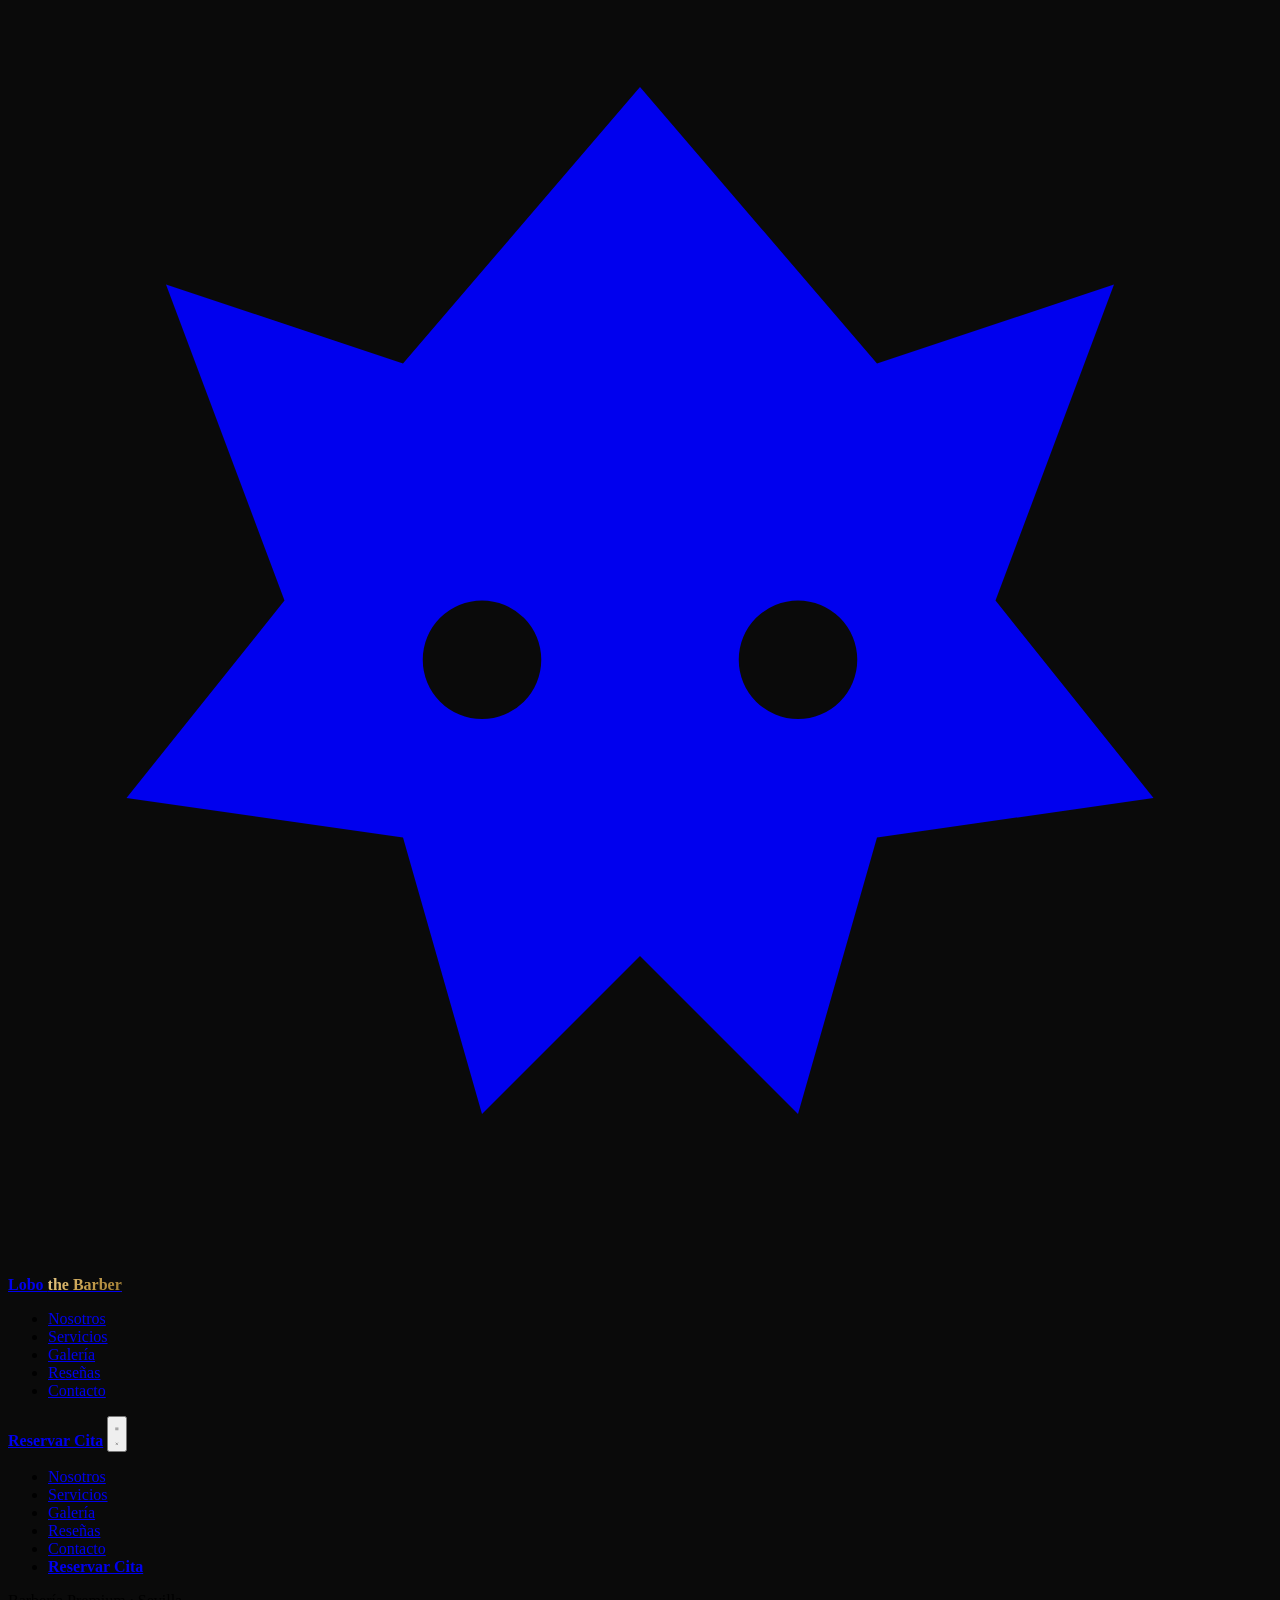
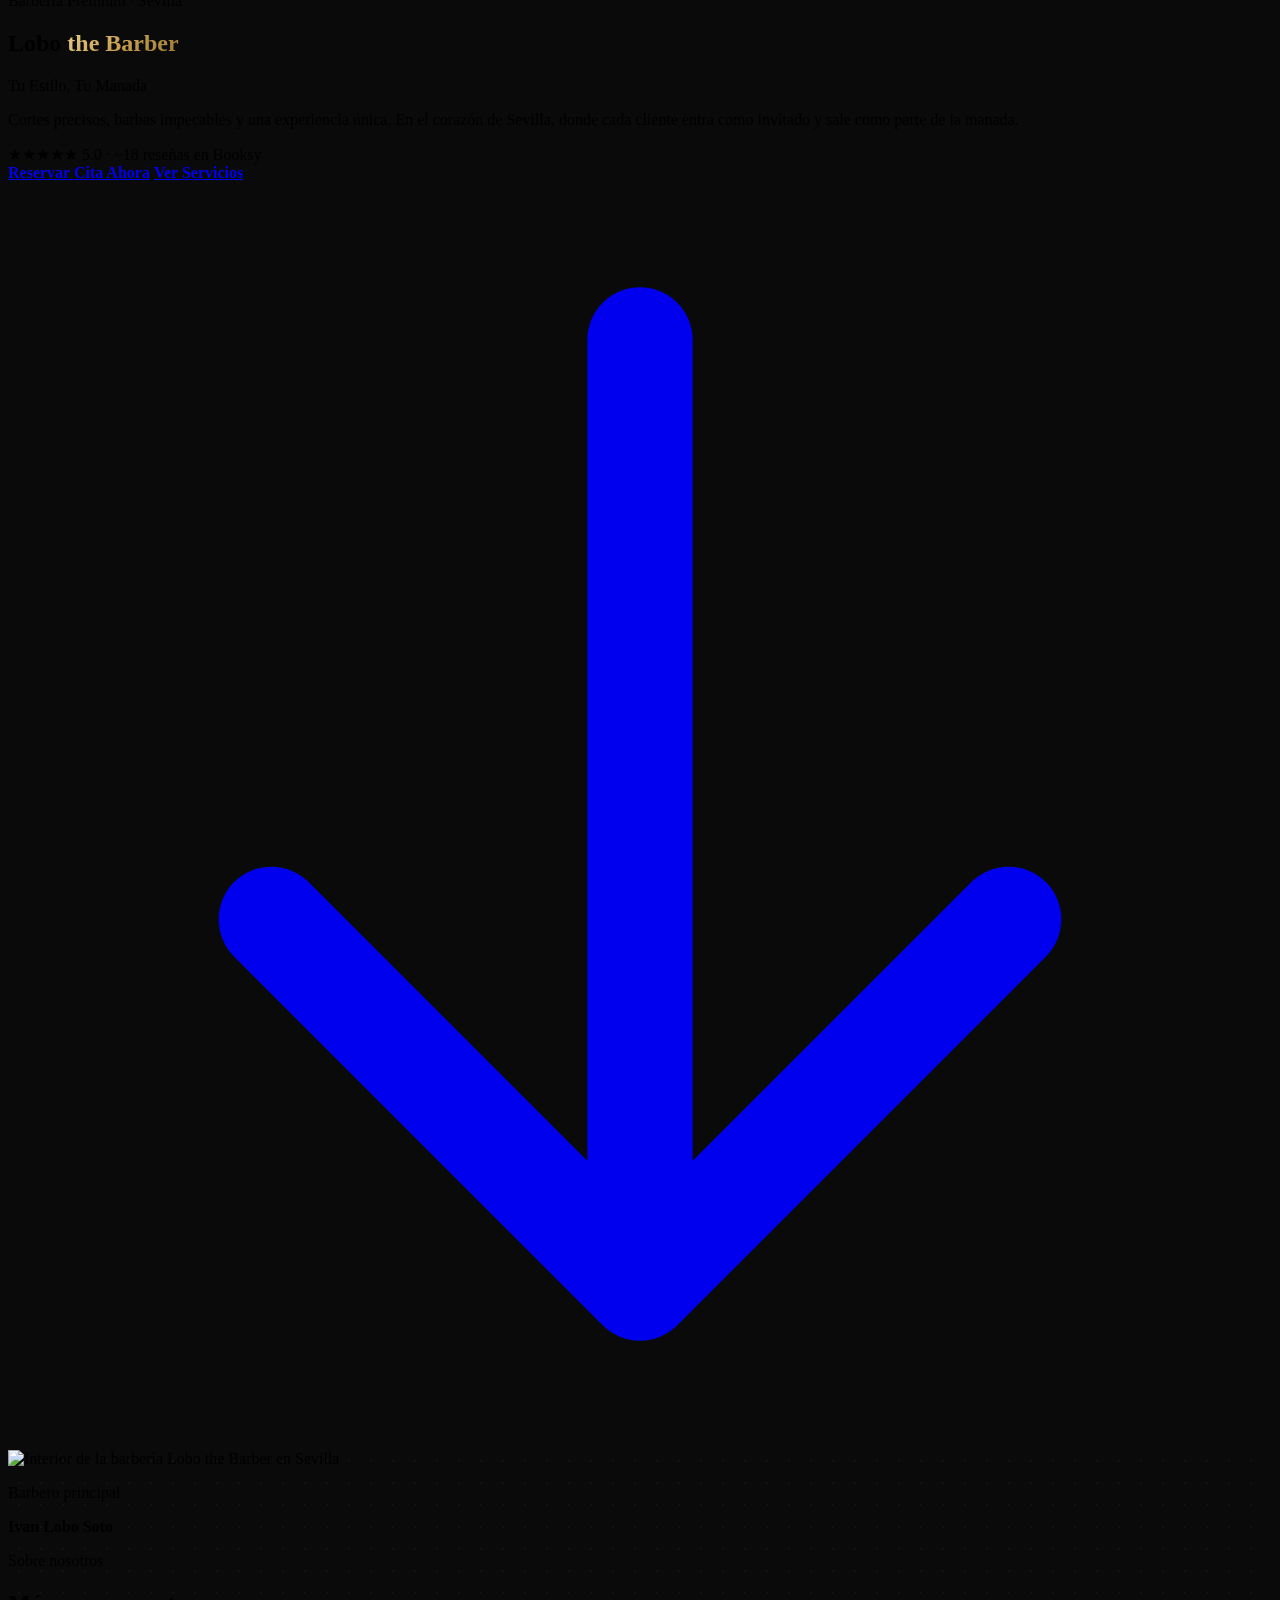
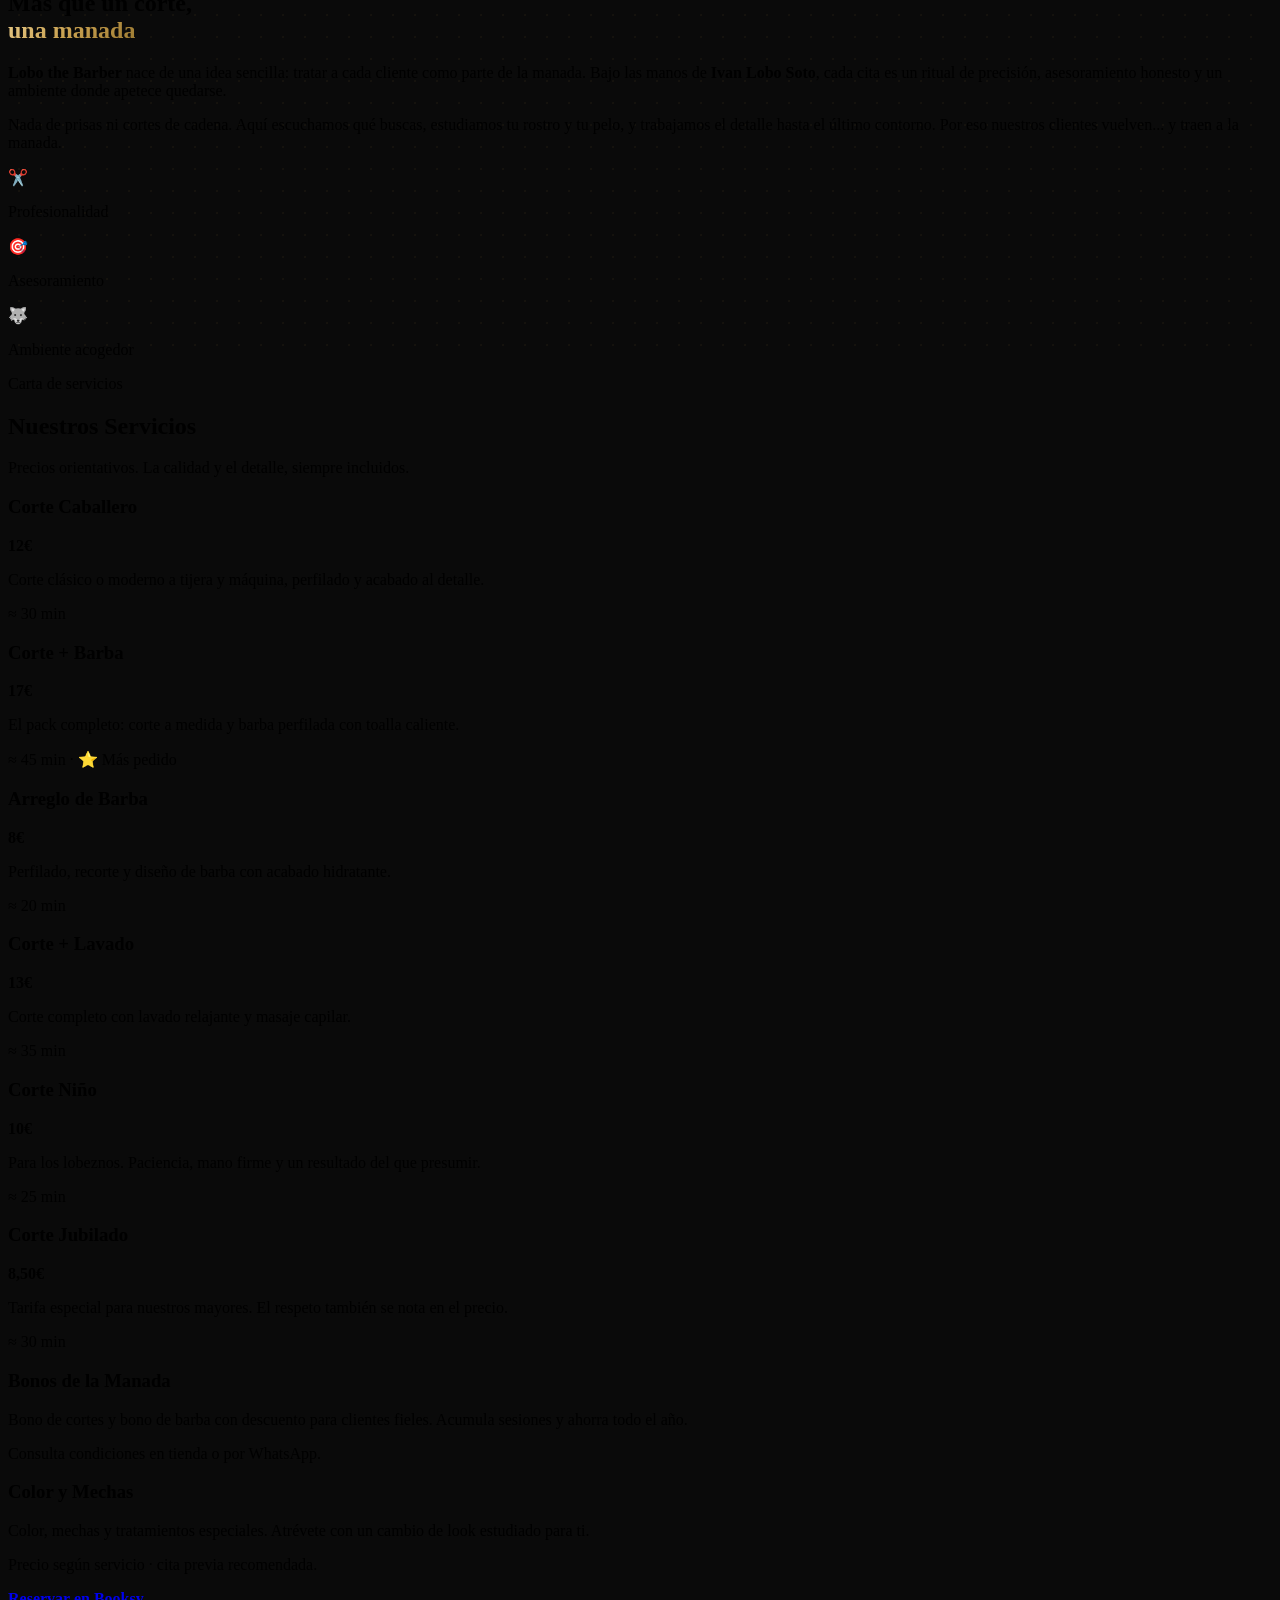
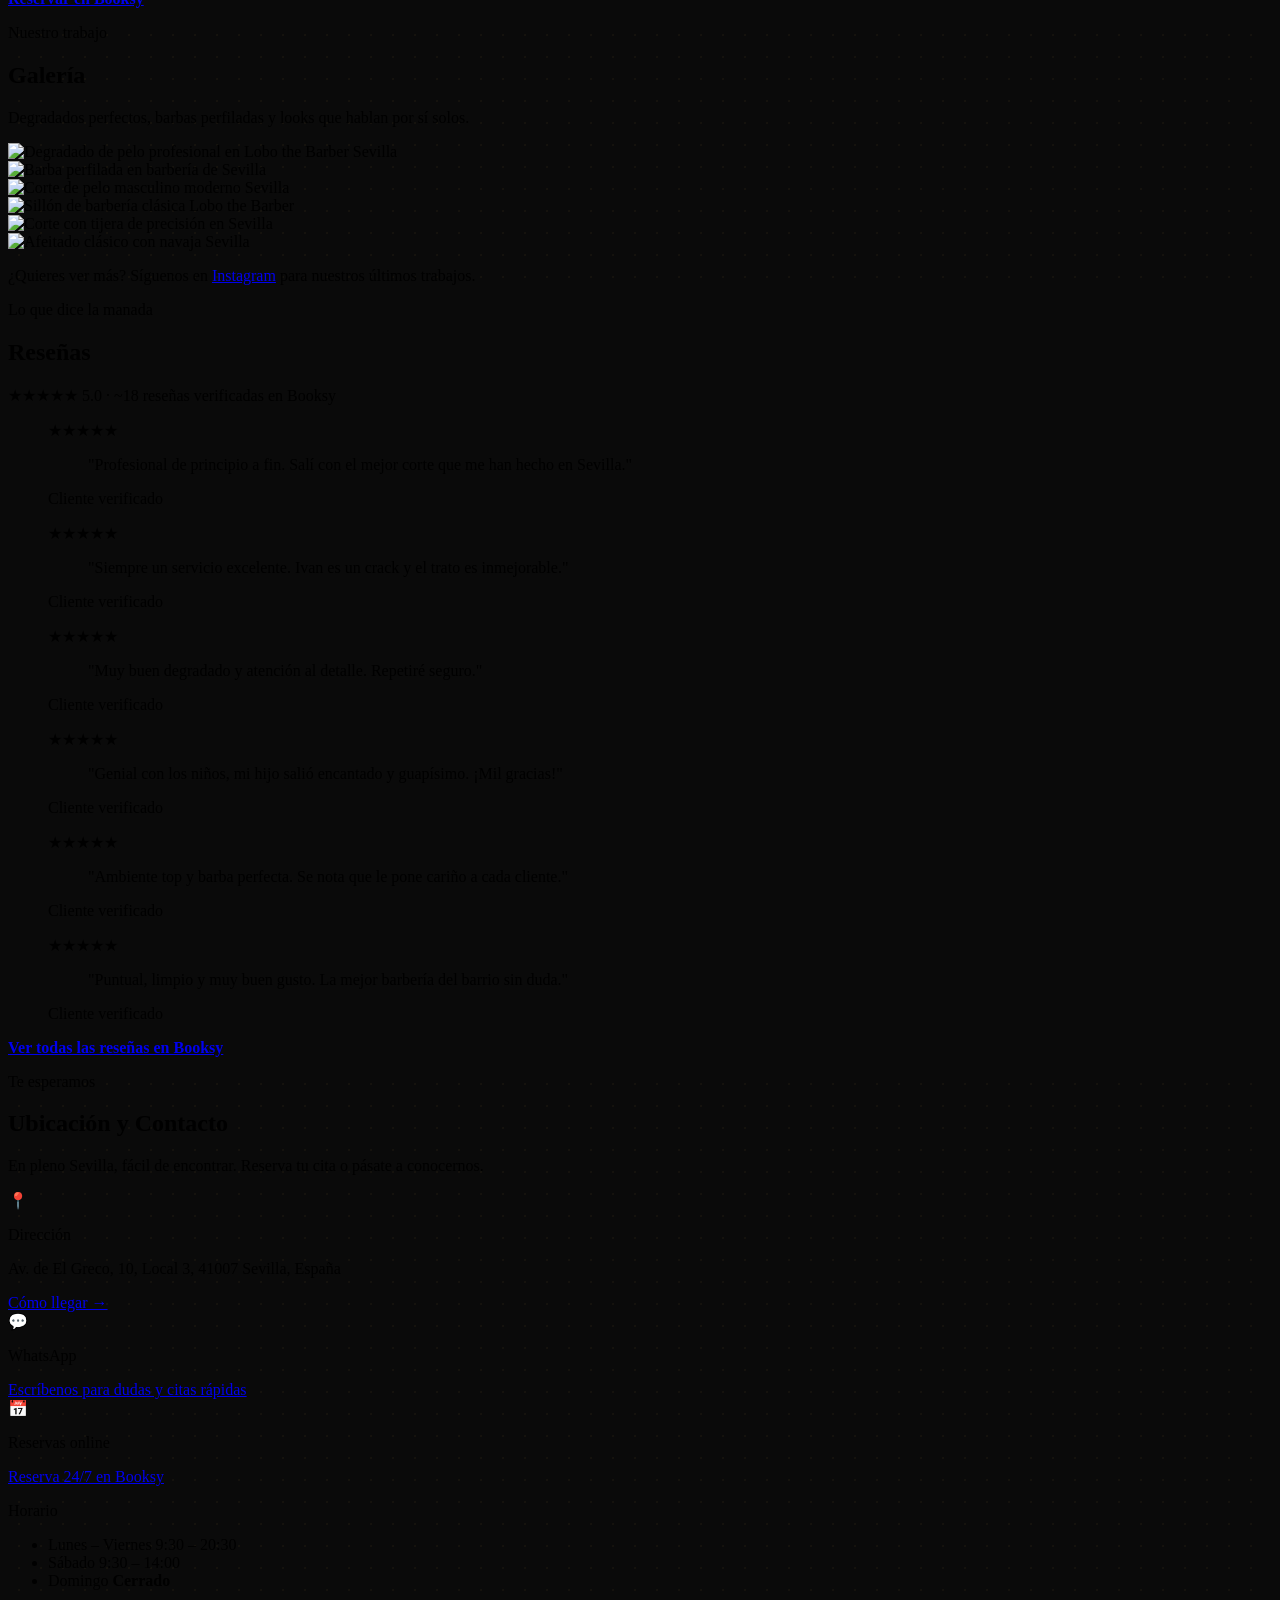
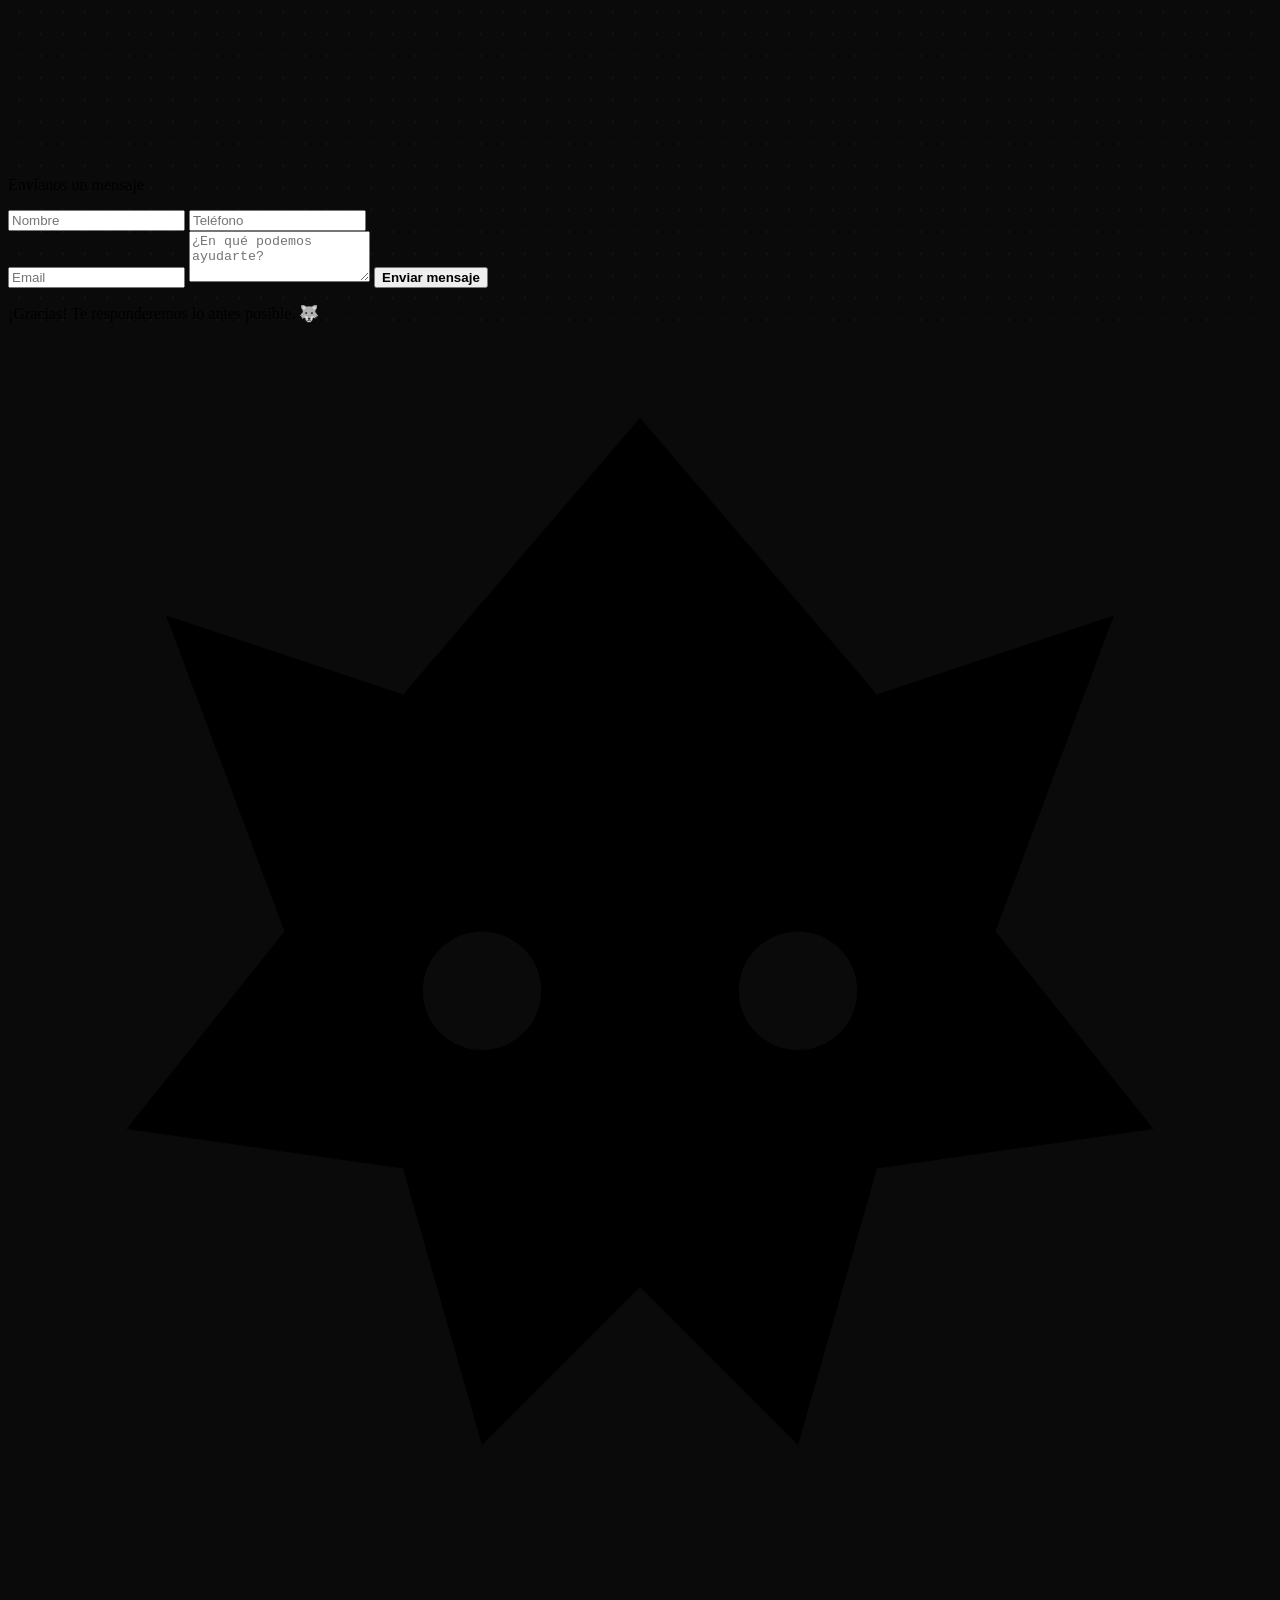
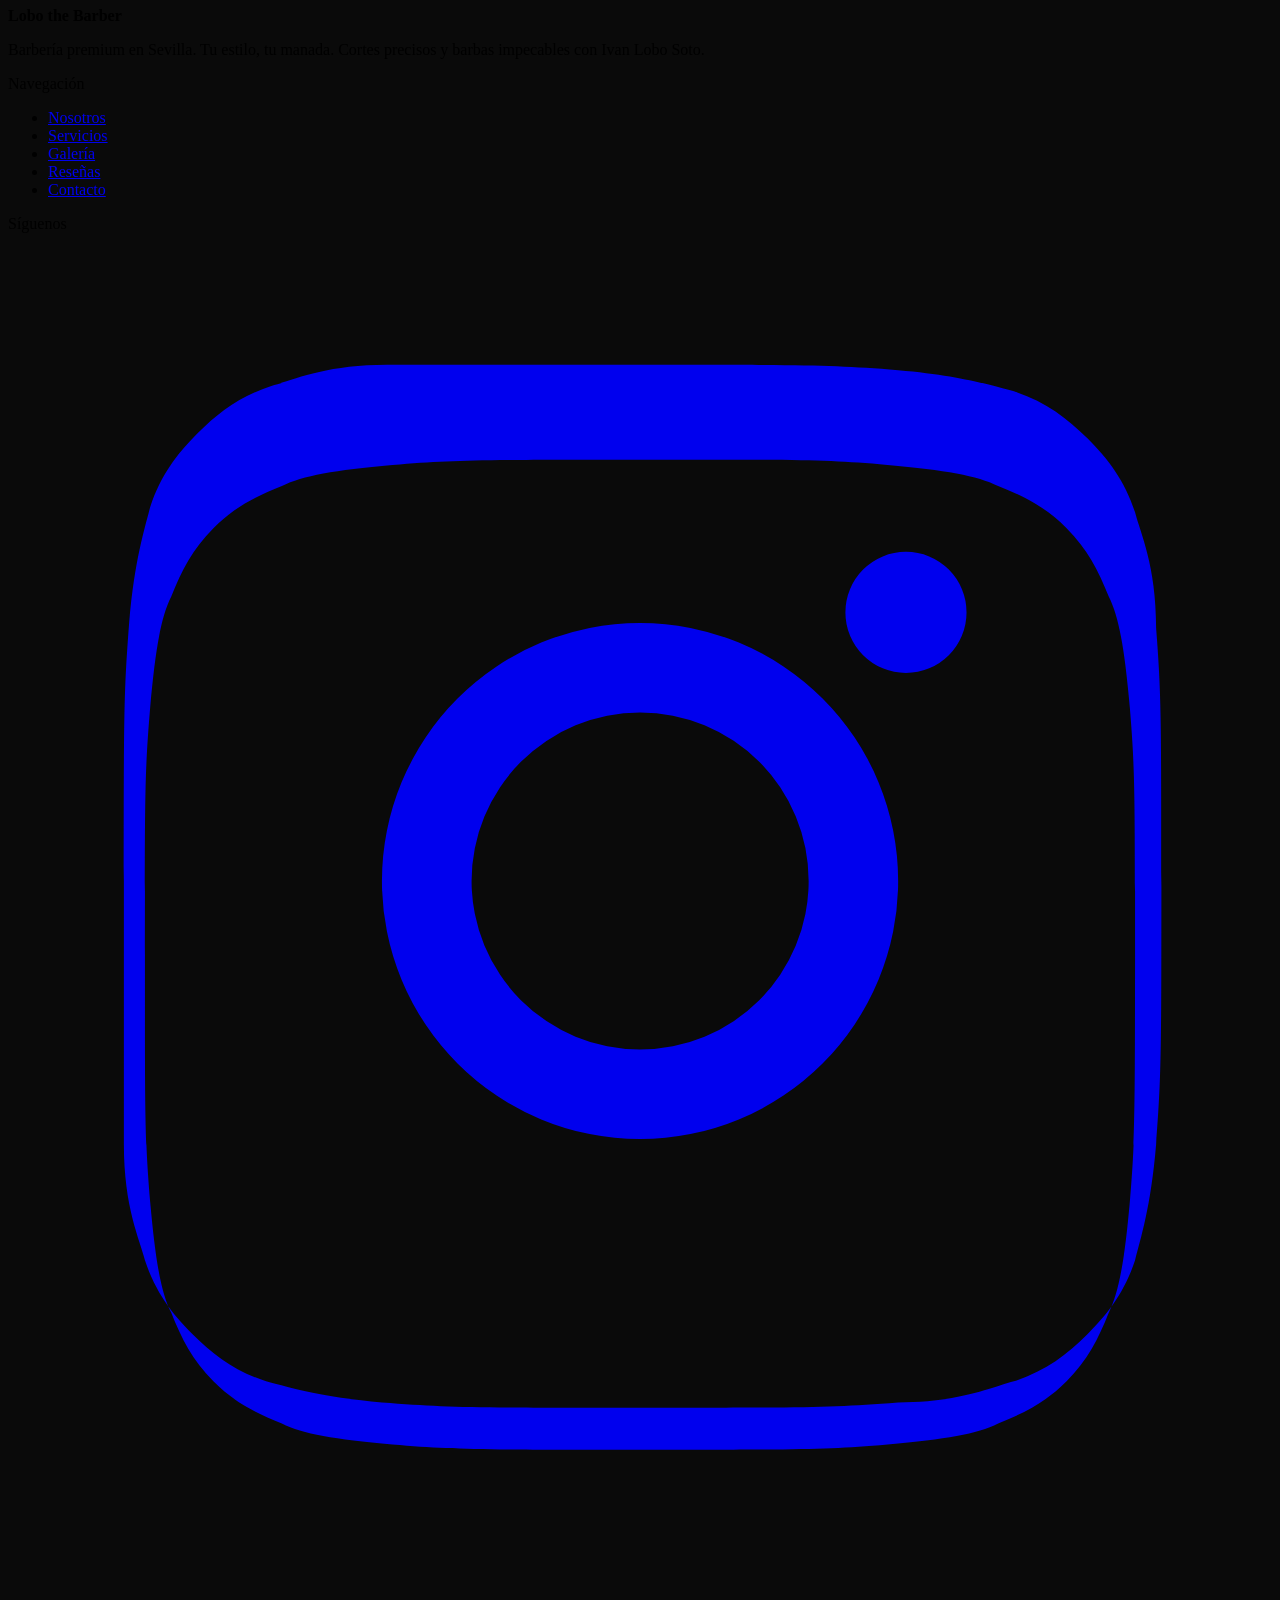
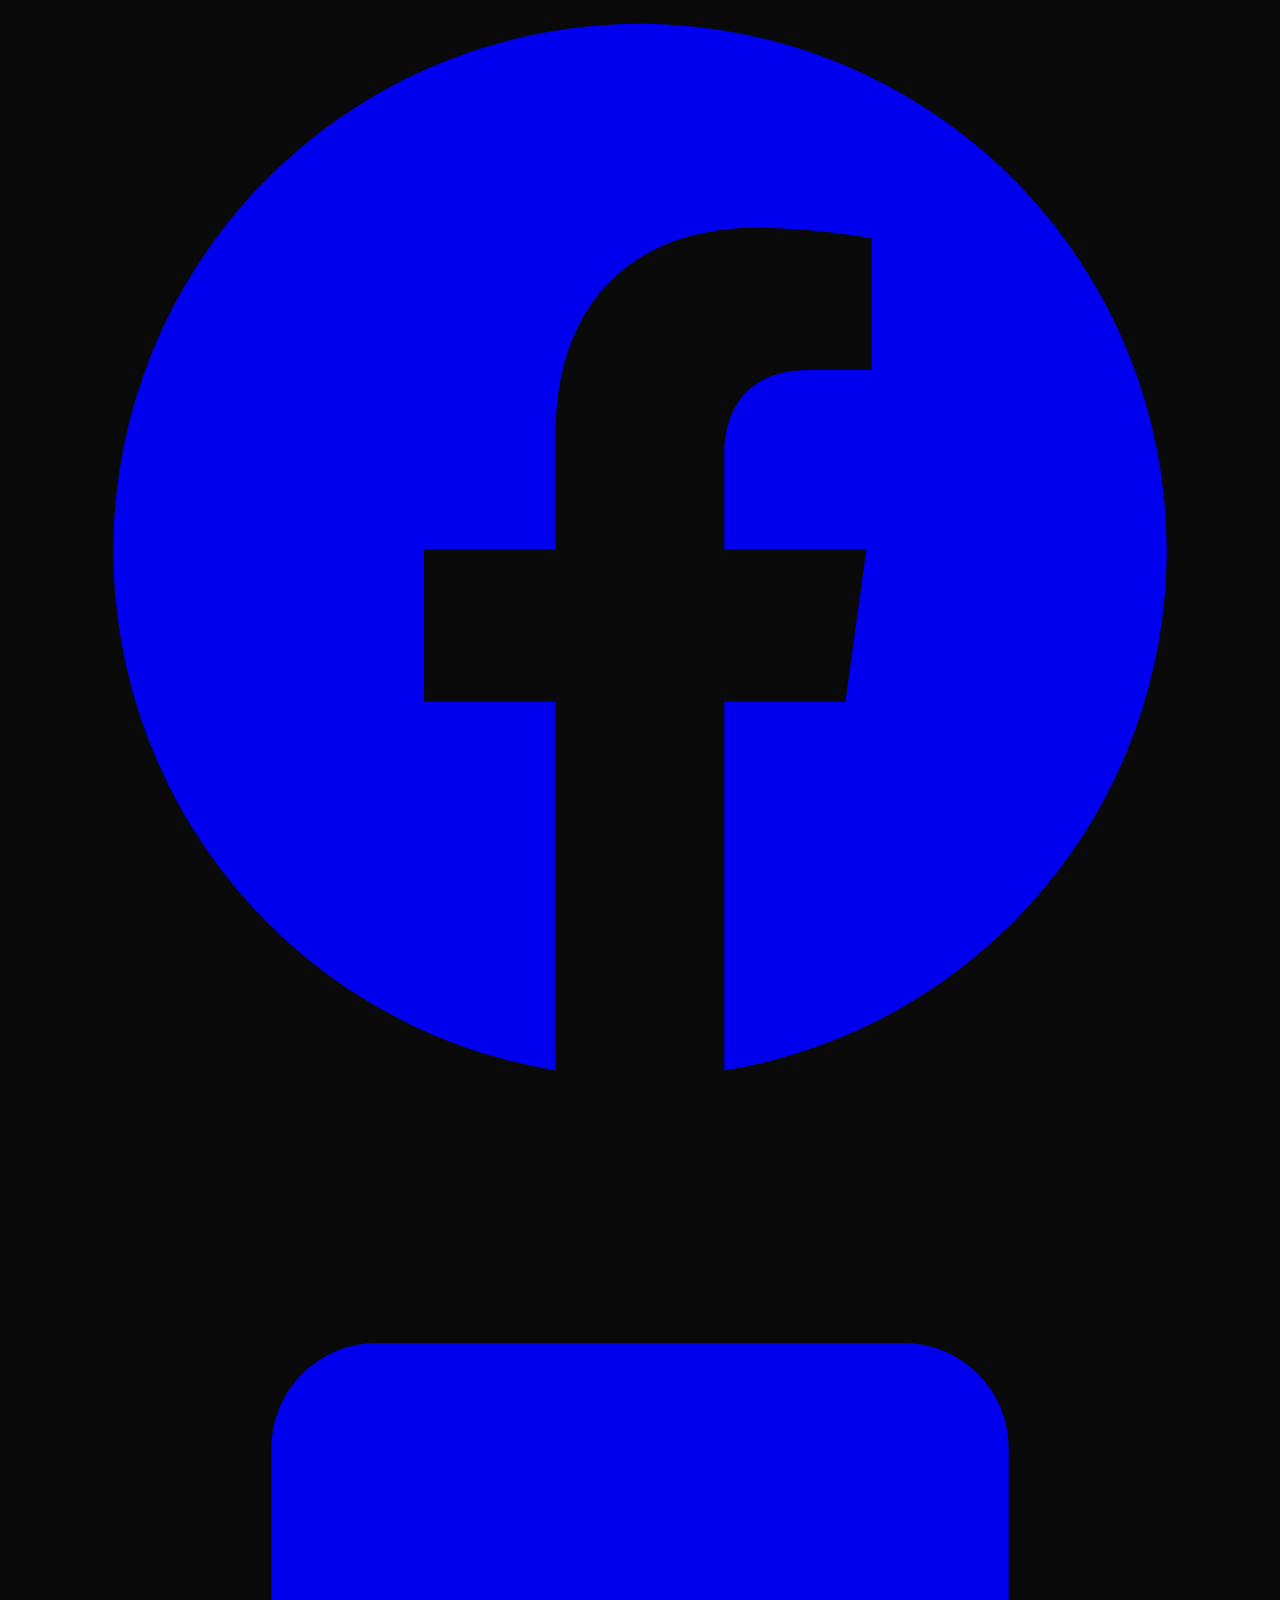
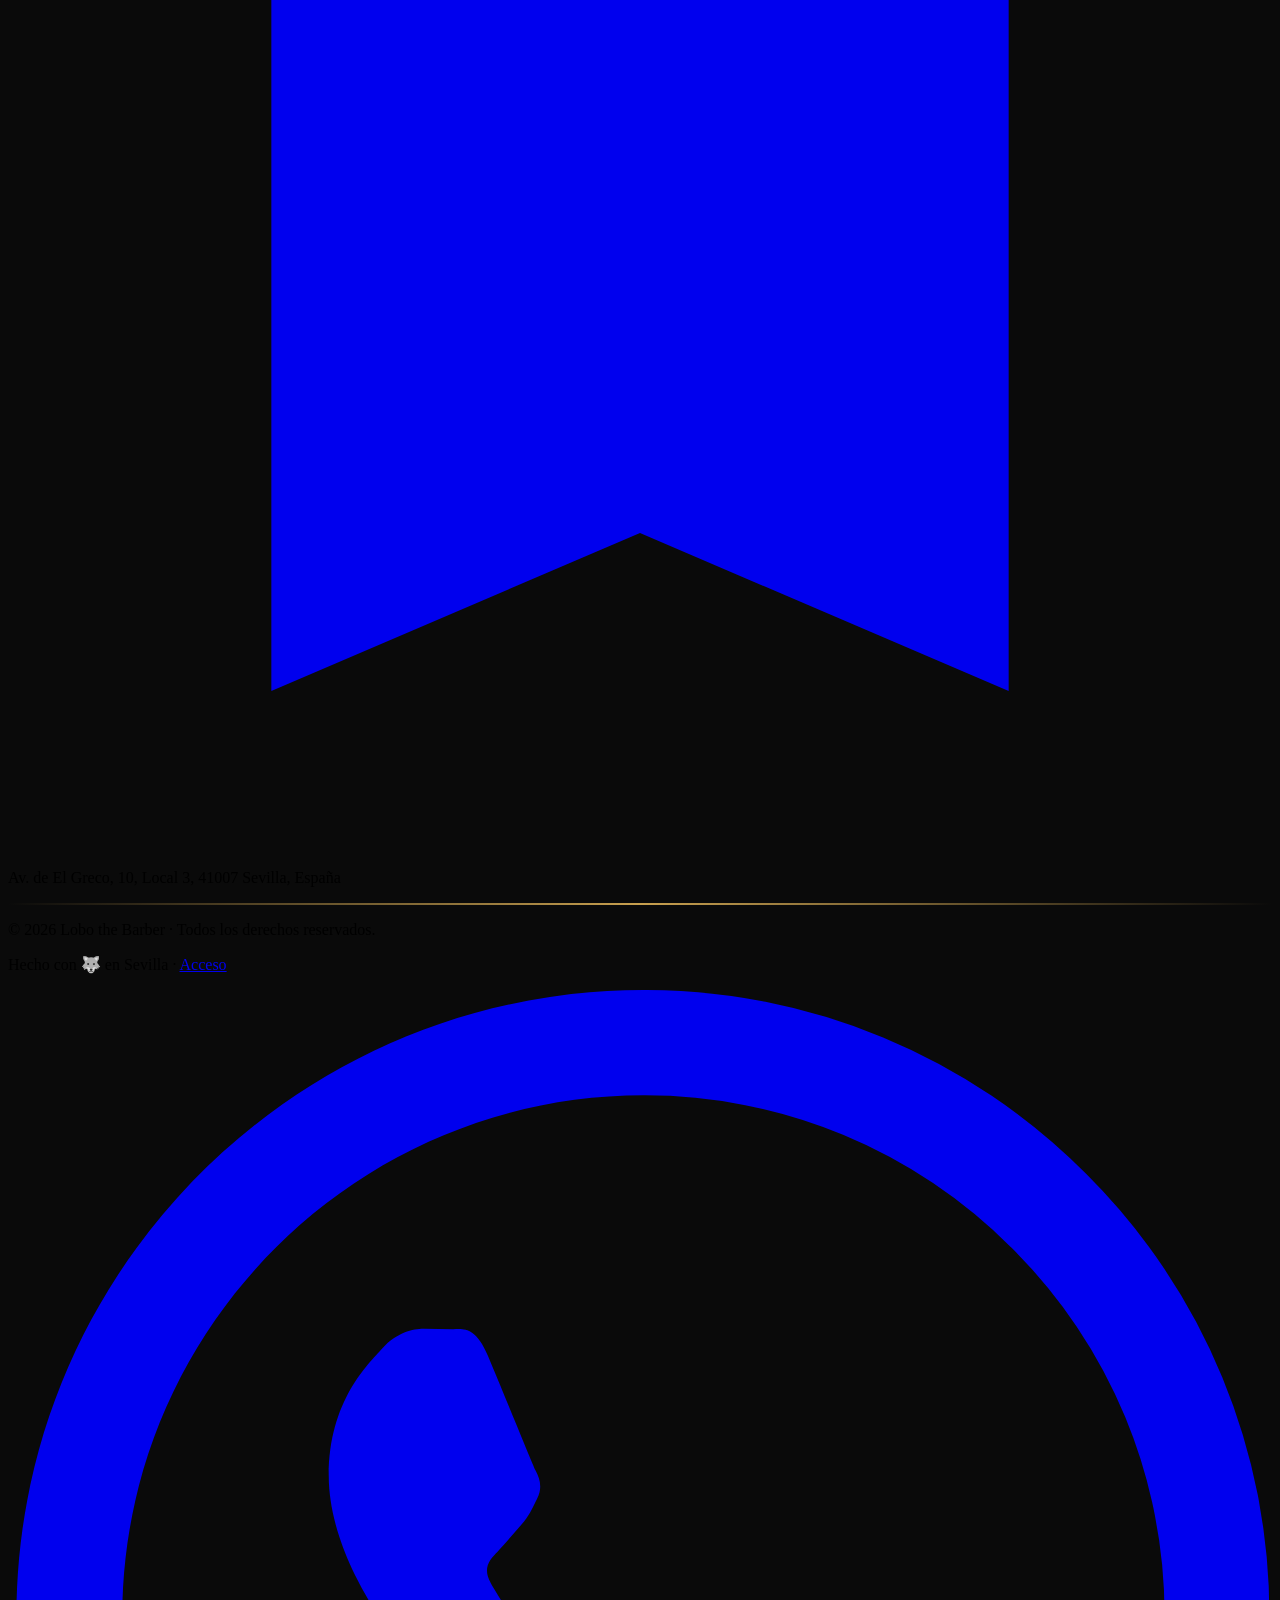
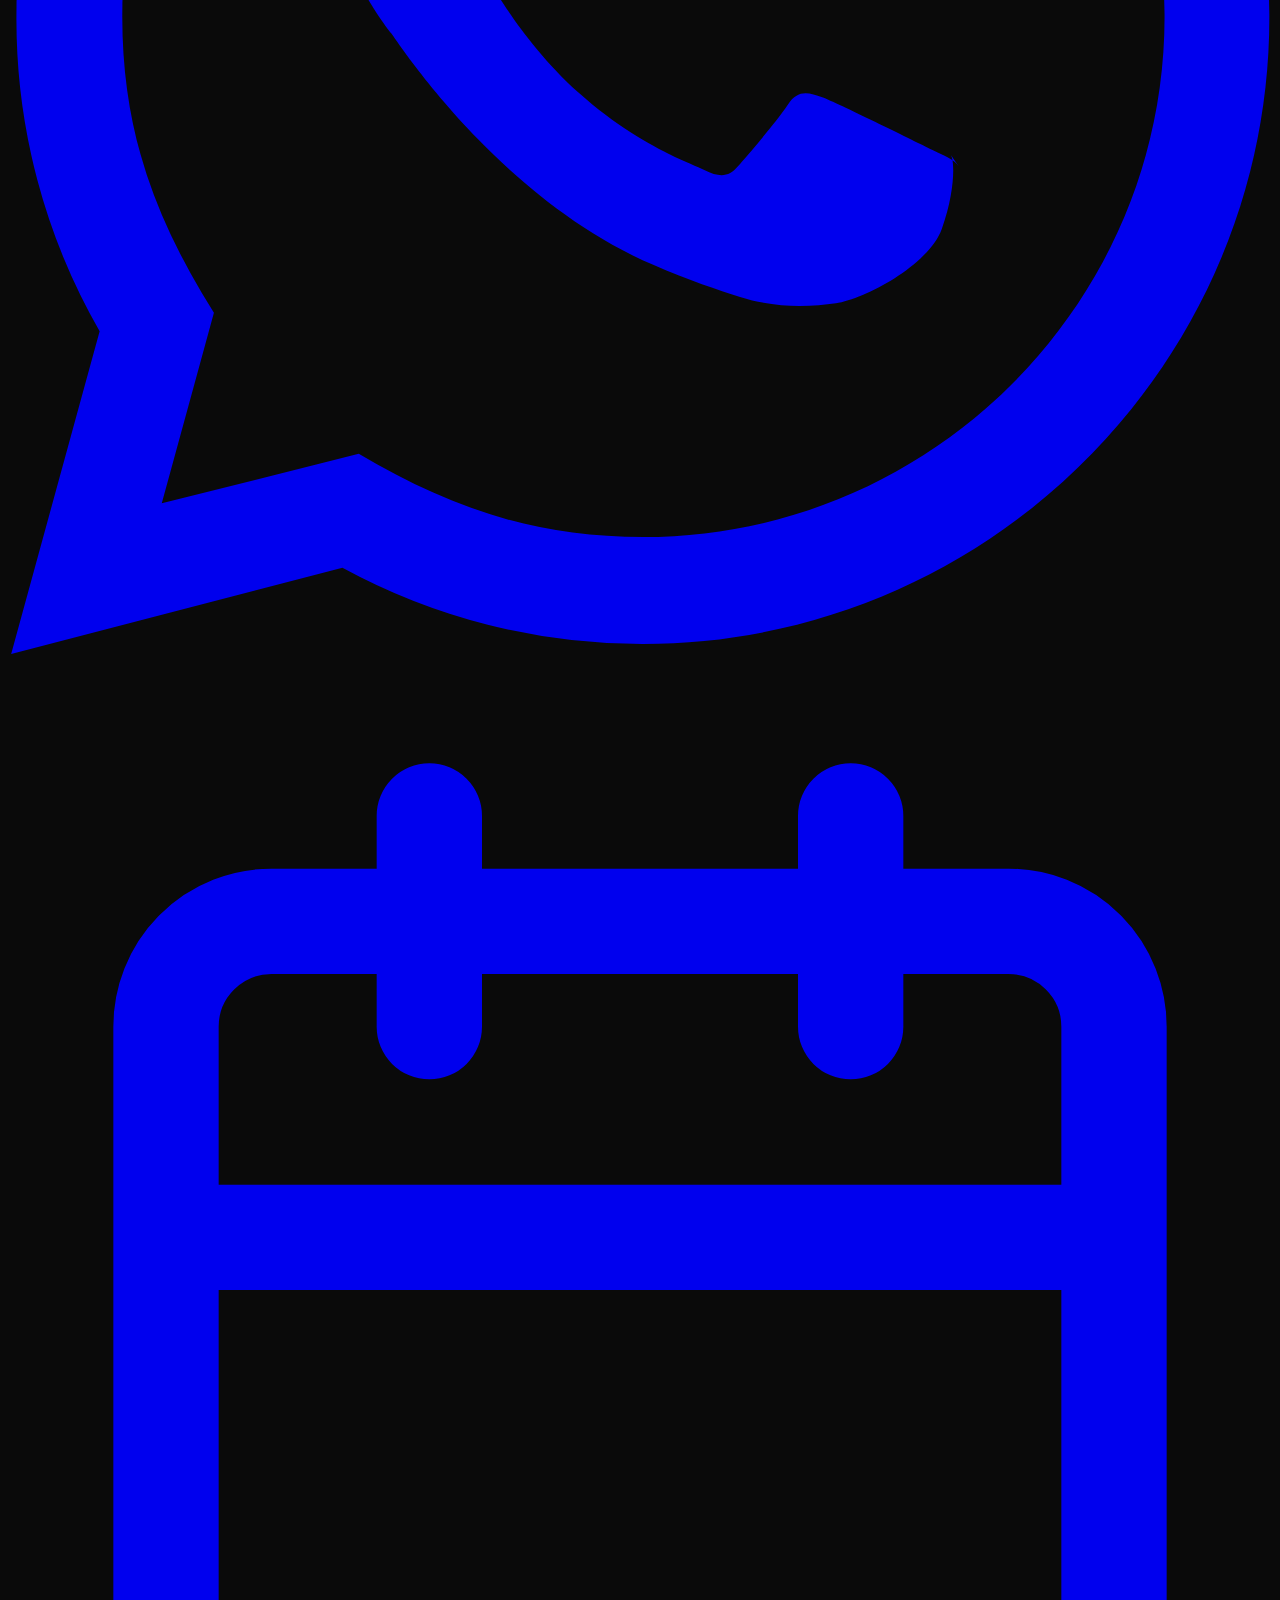
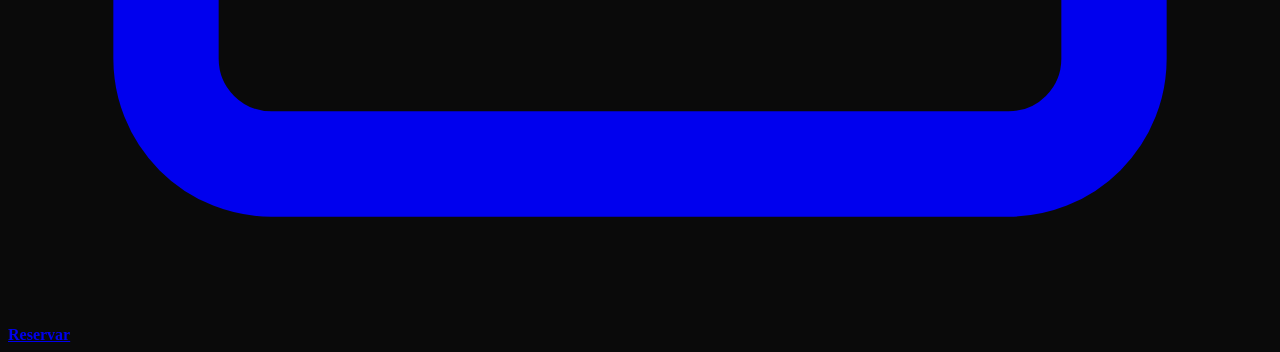
==== commit 907cd8af: "Refactor to modular architecture + admin panel - Separar CSS (main/admin) y JS en modulos: tailwind." ====
--- a/index.html
+++ b/index.html
@@ -13,7 +13,7 @@
   <meta name="theme-color" content="#0a0a0a" />
   <link rel="canonical" href="https://www.lobothebarber.es/" />
 
-  <!-- ===================== Open Graph / Social ===================== -->
+  <!-- ===================== Open Graph ===================== -->
   <meta property="og:type" content="business.business" />
   <meta property="og:title" content="Lobo the Barber | Barbería Premium en Sevilla" />
   <meta property="og:description" content="Cortes precisos, barbas impecables y experiencia única en el corazón de Sevilla. Tu estilo, tu manada." />
@@ -26,136 +26,43 @@
   <link rel="preconnect" href="https://fonts.gstatic.com" crossorigin />
   <link href="https://fonts.googleapis.com/css2?family=Oswald:wght@400;500;600;700&family=Inter:wght@300;400;500;600;700&display=swap" rel="stylesheet" />
 
-  <!-- Favicon (lobo SVG inline) -->
   <link rel="icon" href="data:image/svg+xml,%3Csvg xmlns='http://www.w3.org/2000/svg' viewBox='0 0 100 100'%3E%3Ctext y='.9em' font-size='90'%3E%F0%9F%90%BA%3C/text%3E%3C/svg%3E" />
 
-  <!-- ===================== Tailwind CSS ===================== -->
+  <!-- ===================== Estilos ===================== -->
   <script src="https://cdn.tailwindcss.com"></script>
-  <script>
-    tailwind.config = {
-      theme: {
-        extend: {
-          colors: {
-            ink:    '#0a0a0a',   // negro profundo
-            coal:   '#141414',   // gris carbón
-            stone:  '#1f1f1f',   // gris oscuro (tarjetas)
-            gold:   '#c8a04f',   // dorado / ámbar
-            goldlt: '#e7c987',   // dorado claro
-            forest: '#1d3a2f',   // verde bosque sutil
-            blood:  '#8e2a2a',   // rojo lobo sutil
-          },
-          fontFamily: {
-            display: ['Oswald', 'sans-serif'],
-            body:    ['Inter', 'sans-serif'],
-          },
-        },
-      },
-    };
-  </script>
-
-  <!-- ===================== Estilos personalizados ===================== -->
-  <style>
-    html { scroll-behavior: smooth; }
-    body { background-color: #0a0a0a; }
-
-    /* Texto en degradado dorado */
-    .text-gold-gradient {
-      background: linear-gradient(135deg, #e7c987 0%, #c8a04f 50%, #9c7a32 100%);
-      -webkit-background-clip: text;
-      background-clip: text;
-      -webkit-text-fill-color: transparent;
-    }
-
-    /* Línea separadora con brillo dorado */
-    .gold-divider {
-      height: 2px;
-      background: linear-gradient(90deg, transparent, #c8a04f, transparent);
-    }
-
-    /* Animación fade-in al hacer scroll */
-    .reveal {
-      opacity: 0;
-      transform: translateY(32px);
-      transition: opacity .8s ease, transform .8s ease;
-    }
-    .reveal.visible { opacity: 1; transform: translateY(0); }
-
-    /* Hero overlay */
-    .hero-overlay {
-      background:
-        linear-gradient(180deg, rgba(10,10,10,.55) 0%, rgba(10,10,10,.75) 60%, #0a0a0a 100%),
-        radial-gradient(circle at 50% 30%, rgba(200,160,79,.18), transparent 55%);
-    }
-
-    /* Patrón sutil de fondo para secciones */
-    .texture {
-      background-image: radial-gradient(rgba(200,160,79,.06) 1px, transparent 1px);
-      background-size: 22px 22px;
-    }
-
-    /* Efecto hover tarjetas */
-    .card-hover { transition: transform .35s ease, border-color .35s ease, box-shadow .35s ease; }
-    .card-hover:hover {
-      transform: translateY(-6px);
-      border-color: rgba(200,160,79,.5);
-      box-shadow: 0 18px 40px -20px rgba(200,160,79,.35);
-    }
-
-    /* Galería zoom */
-    .gallery-item img { transition: transform .6s ease; }
-    .gallery-item:hover img { transform: scale(1.08); }
-
-    /* Latido sutil del botón flotante */
-    @keyframes pulse-gold {
-      0%, 100% { box-shadow: 0 0 0 0 rgba(200,160,79,.5); }
-      50%      { box-shadow: 0 0 0 14px rgba(200,160,79,0); }
-    }
-    .pulse-gold { animation: pulse-gold 2.4s infinite; }
-
-    ::selection { background: #c8a04f; color: #0a0a0a; }
-  </style>
+  <script src="assets/js/tailwind.config.js"></script>
+  <link rel="stylesheet" href="assets/css/main.css" />
 </head>
 
 <body class="bg-ink text-gray-200 font-body antialiased">
 
-  <!-- ============================================================= -->
-  <!-- NAVBAR                                                         -->
-  <!-- ============================================================= -->
+  <!-- ===================== NAVBAR ===================== -->
   <header id="navbar" class="fixed top-0 left-0 w-full z-50 transition-all duration-300 bg-transparent">
     <nav class="max-w-7xl mx-auto px-5 sm:px-8 flex items-center justify-between h-20">
-      <!-- Logo -->
       <a href="#inicio" class="flex items-center gap-3 group">
         <svg class="w-9 h-9 text-gold transition-transform group-hover:scale-110" viewBox="0 0 64 64" fill="currentColor" aria-hidden="true">
           <path d="M32 4 L20 18 L8 14 L14 30 L6 40 L20 42 L24 56 L32 48 L40 56 L44 42 L58 40 L50 30 L56 14 L44 18 Z M24 30 a3 3 0 1 1 0 6 a3 3 0 0 1 0-6 Z M40 30 a3 3 0 1 1 0 6 a3 3 0 0 1 0-6 Z M32 40 l-4 4 h8 z"/>
         </svg>
-        <span class="font-display font-700 text-xl tracking-widest uppercase text-white leading-none">
-          Lobo <span class="text-gold-gradient">the Barber</span>
-        </span>
+        <span class="font-display font-700 text-xl tracking-widest uppercase text-white leading-none">Lobo <span class="text-gold-gradient">the Barber</span></span>
       </a>
 
-      <!-- Enlaces desktop -->
       <ul class="hidden lg:flex items-center gap-8 font-display uppercase tracking-wide text-sm">
-        <li><a href="#nosotros"   class="hover:text-gold transition-colors">Nosotros</a></li>
-        <li><a href="#servicios"  class="hover:text-gold transition-colors">Servicios</a></li>
-        <li><a href="#galeria"    class="hover:text-gold transition-colors">Galería</a></li>
-        <li><a href="#resenas"    class="hover:text-gold transition-colors">Reseñas</a></li>
-        <li><a href="#contacto"   class="hover:text-gold transition-colors">Contacto</a></li>
+        <li><a href="#nosotros"  class="hover:text-gold transition-colors">Nosotros</a></li>
+        <li><a href="#servicios" class="hover:text-gold transition-colors">Servicios</a></li>
+        <li><a href="#galeria"   class="hover:text-gold transition-colors">Galería</a></li>
+        <li><a href="#resenas"   class="hover:text-gold transition-colors">Reseñas</a></li>
+        <li><a href="#contacto"  class="hover:text-gold transition-colors">Contacto</a></li>
       </ul>
 
-      <!-- CTA desktop -->
-      <a href="https://booksy.com/es-es/175515_lobo-the-barber_barberia_29971_sevilla" target="_blank" rel="noopener"
-         class="hidden lg:inline-flex items-center gap-2 bg-gold text-ink font-display font-600 uppercase tracking-wide text-sm px-5 py-2.5 rounded-full hover:bg-goldlt transition-colors">
-        Reservar Cita
-      </a>
-
-      <!-- Botón móvil -->
+      <a data-href="business.bookingUrl" href="#" target="_blank" rel="noopener"
+         class="hidden lg:inline-flex items-center gap-2 bg-gold text-ink font-display font-600 uppercase tracking-wide text-sm px-5 py-2.5 rounded-full hover:bg-goldlt transition-colors">Reservar Cita</a>
+
       <button id="menu-btn" aria-label="Abrir menú" class="lg:hidden text-white p-2">
         <svg id="icon-open"  class="w-7 h-7" fill="none" stroke="currentColor" stroke-width="2" viewBox="0 0 24 24"><path stroke-linecap="round" d="M4 6h16M4 12h16M4 18h16"/></svg>
         <svg id="icon-close" class="w-7 h-7 hidden" fill="none" stroke="currentColor" stroke-width="2" viewBox="0 0 24 24"><path stroke-linecap="round" d="M6 6l12 12M18 6L6 18"/></svg>
       </button>
     </nav>
 
-    <!-- Menú móvil -->
     <div id="mobile-menu" class="hidden lg:hidden bg-coal/95 backdrop-blur border-t border-white/10">
       <ul class="flex flex-col px-6 py-4 font-display uppercase tracking-wide">
         <li><a href="#nosotros"  class="block py-3 border-b border-white/5 hover:text-gold">Nosotros</a></li>
@@ -163,121 +70,69 @@
         <li><a href="#galeria"   class="block py-3 border-b border-white/5 hover:text-gold">Galería</a></li>
         <li><a href="#resenas"   class="block py-3 border-b border-white/5 hover:text-gold">Reseñas</a></li>
         <li><a href="#contacto"  class="block py-3 border-b border-white/5 hover:text-gold">Contacto</a></li>
-        <li class="pt-4">
-          <a href="https://booksy.com/es-es/175515_lobo-the-barber_barberia_29971_sevilla" target="_blank" rel="noopener"
-             class="block text-center bg-gold text-ink font-600 px-5 py-3 rounded-full">Reservar Cita</a>
-        </li>
+        <li class="pt-4"><a data-href="business.bookingUrl" href="#" target="_blank" rel="noopener" class="block text-center bg-gold text-ink font-600 px-5 py-3 rounded-full">Reservar Cita</a></li>
       </ul>
     </div>
   </header>
 
-  <!-- ============================================================= -->
-  <!-- HERO                                                           -->
-  <!-- ============================================================= -->
+  <!-- ===================== HERO ===================== -->
   <section id="inicio" class="relative min-h-screen flex items-center justify-center overflow-hidden">
-    <!-- Imagen de fondo (sustituir por foto real de la barbería) -->
-    <div class="absolute inset-0 bg-cover bg-center"
-         style="background-image:url('https://images.unsplash.com/photo-1503951914875-452162b0f3f1?auto=format&fit=crop&w=1920&q=80');">
-    </div>
+    <div class="absolute inset-0 bg-cover bg-center" data-bg="images.hero"></div>
     <div class="absolute inset-0 hero-overlay"></div>
 
     <div class="relative z-10 text-center px-5 max-w-4xl mx-auto pt-24">
       <p class="font-display uppercase tracking-[0.35em] text-gold text-sm mb-5 reveal">Barbería Premium · Sevilla</p>
-
-      <h1 class="font-display font-700 uppercase text-white leading-none text-5xl sm:text-6xl md:text-7xl reveal">
-        Lobo <span class="text-gold-gradient">the Barber</span>
-      </h1>
-
-      <p class="mt-4 font-display uppercase tracking-[0.25em] text-gray-300 text-lg sm:text-xl reveal">
-        Tu Estilo, Tu Manada
+      <h1 class="font-display font-700 uppercase text-white leading-none text-5xl sm:text-6xl md:text-7xl reveal">Lobo <span class="text-gold-gradient">the Barber</span></h1>
+      <p class="mt-4 font-display uppercase tracking-[0.25em] text-gray-300 text-lg sm:text-xl reveal" data-text="business.tagline">Tu Estilo, Tu Manada</p>
+      <p class="mt-6 text-gray-300 text-base sm:text-lg max-w-2xl mx-auto leading-relaxed reveal">
+        Cortes precisos, barbas impecables y una experiencia única. En el corazón de Sevilla, donde cada cliente entra como invitado y sale como parte de la manada.
       </p>
 
-      <p class="mt-6 text-gray-300 text-base sm:text-lg max-w-2xl mx-auto leading-relaxed reveal">
-        Cortes precisos, barbas impecables y una experiencia única.
-        En el corazón de Sevilla, donde cada cliente entra como invitado y sale como parte de la manada.
-      </p>
-
-      <!-- Rating -->
       <div class="mt-6 flex items-center justify-center gap-2 reveal">
         <span class="text-gold text-xl tracking-wider">★★★★★</span>
-        <span class="text-gray-300 text-sm">5.0 · ~18 reseñas en Booksy</span>
+        <span class="text-gray-300 text-sm"><span data-text="business.rating">5.0</span> · ~<span data-text="business.reviewCount">18</span> reseñas en Booksy</span>
       </div>
 
       <div class="mt-9 flex flex-col sm:flex-row gap-4 justify-center reveal">
-        <a href="https://booksy.com/es-es/175515_lobo-the-barber_barberia_29971_sevilla" target="_blank" rel="noopener"
-           class="inline-flex items-center justify-center gap-2 bg-gold text-ink font-display font-600 uppercase tracking-wide px-8 py-4 rounded-full hover:bg-goldlt transition-all hover:scale-105">
-          Reservar Cita Ahora
-        </a>
-        <a href="#servicios"
-           class="inline-flex items-center justify-center gap-2 border border-white/30 text-white font-display font-600 uppercase tracking-wide px-8 py-4 rounded-full hover:border-gold hover:text-gold transition-all">
-          Ver Servicios
-        </a>
-      </div>
-    </div>
-
-    <!-- Indicador scroll -->
+        <a data-href="business.bookingUrl" href="#" target="_blank" rel="noopener" class="inline-flex items-center justify-center gap-2 bg-gold text-ink font-display font-600 uppercase tracking-wide px-8 py-4 rounded-full hover:bg-goldlt transition-all hover:scale-105">Reservar Cita Ahora</a>
+        <a href="#servicios" class="inline-flex items-center justify-center gap-2 border border-white/30 text-white font-display font-600 uppercase tracking-wide px-8 py-4 rounded-full hover:border-gold hover:text-gold transition-all">Ver Servicios</a>
+      </div>
+    </div>
+
     <a href="#nosotros" class="absolute bottom-8 left-1/2 -translate-x-1/2 text-gold animate-bounce" aria-label="Desplázate hacia abajo">
       <svg class="w-7 h-7" fill="none" stroke="currentColor" stroke-width="2" viewBox="0 0 24 24"><path stroke-linecap="round" d="M19 14l-7 7m0 0l-7-7m7 7V3"/></svg>
     </a>
   </section>
 
-  <!-- ============================================================= -->
-  <!-- SOBRE NOSOTROS                                                 -->
-  <!-- ============================================================= -->
+  <!-- ===================== SOBRE NOSOTROS ===================== -->
   <section id="nosotros" class="py-24 texture">
     <div class="max-w-7xl mx-auto px-5 sm:px-8 grid md:grid-cols-2 gap-14 items-center">
-      <!-- Imagen -->
       <div class="reveal">
         <div class="relative">
-          <img src="https://images.unsplash.com/photo-1521590832167-7bcbfaa6381f?auto=format&fit=crop&w=900&q=80"
-               alt="Interior de la barbería Lobo the Barber en Sevilla" loading="lazy"
-               class="rounded-2xl w-full object-cover shadow-2xl" />
-          <!-- Tarjeta flotante del barbero -->
+          <img data-src="images.about" src="" alt="Interior de la barbería Lobo the Barber en Sevilla" loading="lazy" class="rounded-2xl w-full object-cover shadow-2xl" />
           <div class="absolute -bottom-6 -right-2 sm:-right-6 bg-stone border border-gold/30 rounded-xl px-6 py-4 shadow-xl">
             <p class="font-display uppercase text-gold tracking-wide text-sm">Barbero principal</p>
-            <p class="font-display font-600 text-white text-lg">Ivan Lobo Soto</p>
-          </div>
-        </div>
-      </div>
-
-      <!-- Texto -->
+            <p class="font-display font-600 text-white text-lg" data-text="business.barber">Ivan Lobo Soto</p>
+          </div>
+        </div>
+      </div>
+
       <div class="reveal">
         <p class="font-display uppercase tracking-[0.3em] text-gold text-sm mb-3">Sobre nosotros</p>
-        <h2 class="font-display font-700 uppercase text-white text-4xl sm:text-5xl leading-tight mb-6">
-          Más que un corte,<br><span class="text-gold-gradient">una manada</span>
-        </h2>
-        <p class="text-gray-300 leading-relaxed mb-5">
-          <strong class="text-white">Lobo the Barber</strong> nace de una idea sencilla: tratar a cada cliente como
-          parte de la manada. Bajo las manos de <strong class="text-white">Ivan Lobo Soto</strong>, cada cita es un
-          ritual de precisión, asesoramiento honesto y un ambiente donde apetece quedarse.
-        </p>
-        <p class="text-gray-300 leading-relaxed mb-8">
-          Nada de prisas ni cortes de cadena. Aquí escuchamos qué buscas, estudiamos tu rostro y tu pelo, y trabajamos
-          el detalle hasta el último contorno. Por eso nuestros clientes vuelven... y traen a la manada.
-        </p>
-
-        <!-- Valores -->
+        <h2 class="font-display font-700 uppercase text-white text-4xl sm:text-5xl leading-tight mb-6">Más que un corte,<br><span class="text-gold-gradient">una manada</span></h2>
+        <p class="text-gray-300 leading-relaxed mb-5"><strong class="text-white">Lobo the Barber</strong> nace de una idea sencilla: tratar a cada cliente como parte de la manada. Bajo las manos de <strong class="text-white" data-text="business.barber">Ivan Lobo Soto</strong>, cada cita es un ritual de precisión, asesoramiento honesto y un ambiente donde apetece quedarse.</p>
+        <p class="text-gray-300 leading-relaxed mb-8">Nada de prisas ni cortes de cadena. Aquí escuchamos qué buscas, estudiamos tu rostro y tu pelo, y trabajamos el detalle hasta el último contorno. Por eso nuestros clientes vuelven... y traen a la manada.</p>
+
         <div class="grid grid-cols-1 sm:grid-cols-3 gap-4">
-          <div class="bg-stone/60 border border-white/5 rounded-xl p-5 text-center card-hover">
-            <span class="block text-gold text-2xl mb-1">✂️</span>
-            <p class="font-display uppercase text-white text-sm tracking-wide">Profesionalidad</p>
-          </div>
-          <div class="bg-stone/60 border border-white/5 rounded-xl p-5 text-center card-hover">
-            <span class="block text-gold text-2xl mb-1">🎯</span>
-            <p class="font-display uppercase text-white text-sm tracking-wide">Asesoramiento</p>
-          </div>
-          <div class="bg-stone/60 border border-white/5 rounded-xl p-5 text-center card-hover">
-            <span class="block text-gold text-2xl mb-1">🐺</span>
-            <p class="font-display uppercase text-white text-sm tracking-wide">Ambiente acogedor</p>
-          </div>
-        </div>
-      </div>
-    </div>
-  </section>
-
-  <!-- ============================================================= -->
-  <!-- SERVICIOS                                                      -->
-  <!-- ============================================================= -->
+          <div class="bg-stone/60 border border-white/5 rounded-xl p-5 text-center card-hover"><span class="block text-gold text-2xl mb-1">✂️</span><p class="font-display uppercase text-white text-sm tracking-wide">Profesionalidad</p></div>
+          <div class="bg-stone/60 border border-white/5 rounded-xl p-5 text-center card-hover"><span class="block text-gold text-2xl mb-1">🎯</span><p class="font-display uppercase text-white text-sm tracking-wide">Asesoramiento</p></div>
+          <div class="bg-stone/60 border border-white/5 rounded-xl p-5 text-center card-hover"><span class="block text-gold text-2xl mb-1">🐺</span><p class="font-display uppercase text-white text-sm tracking-wide">Ambiente acogedor</p></div>
+        </div>
+      </div>
+    </div>
+  </section>
+
+  <!-- ===================== SERVICIOS ===================== -->
   <section id="servicios" class="py-24 bg-coal">
     <div class="max-w-7xl mx-auto px-5 sm:px-8">
       <div class="text-center max-w-2xl mx-auto mb-14 reveal">
@@ -286,94 +141,16 @@
         <p class="text-gray-400">Precios orientativos. La calidad y el detalle, siempre incluidos.</p>
       </div>
 
-      <!-- Grid de servicios -->
-      <div class="grid sm:grid-cols-2 lg:grid-cols-3 gap-6">
-        <!-- Card -->
-        <div class="bg-stone border border-white/5 rounded-2xl p-7 card-hover reveal">
-          <div class="flex items-start justify-between mb-3">
-            <h3 class="font-display font-600 uppercase text-white text-xl">Corte Caballero</h3>
-            <span class="font-display text-gold text-2xl font-600">12€</span>
-          </div>
-          <p class="text-gray-400 text-sm leading-relaxed">Corte clásico o moderno a tijera y máquina, perfilado y acabado al detalle.</p>
-          <p class="mt-4 text-xs uppercase tracking-wide text-gray-500">≈ 30 min</p>
-        </div>
-
-        <div class="bg-stone border border-white/5 rounded-2xl p-7 card-hover reveal">
-          <div class="flex items-start justify-between mb-3">
-            <h3 class="font-display font-600 uppercase text-white text-xl">Corte + Barba</h3>
-            <span class="font-display text-gold text-2xl font-600">17€</span>
-          </div>
-          <p class="text-gray-400 text-sm leading-relaxed">El pack completo: corte a medida y barba perfilada con toalla caliente.</p>
-          <p class="mt-4 text-xs uppercase tracking-wide text-gray-500">≈ 45 min · ⭐ Más pedido</p>
-        </div>
-
-        <div class="bg-stone border border-white/5 rounded-2xl p-7 card-hover reveal">
-          <div class="flex items-start justify-between mb-3">
-            <h3 class="font-display font-600 uppercase text-white text-xl">Arreglo de Barba</h3>
-            <span class="font-display text-gold text-2xl font-600">8€</span>
-          </div>
-          <p class="text-gray-400 text-sm leading-relaxed">Perfilado, recorte y diseño de barba con acabado hidratante.</p>
-          <p class="mt-4 text-xs uppercase tracking-wide text-gray-500">≈ 20 min</p>
-        </div>
-
-        <div class="bg-stone border border-white/5 rounded-2xl p-7 card-hover reveal">
-          <div class="flex items-start justify-between mb-3">
-            <h3 class="font-display font-600 uppercase text-white text-xl">Corte + Lavado</h3>
-            <span class="font-display text-gold text-2xl font-600">13€</span>
-          </div>
-          <p class="text-gray-400 text-sm leading-relaxed">Corte completo con lavado relajante y masaje capilar.</p>
-          <p class="mt-4 text-xs uppercase tracking-wide text-gray-500">≈ 35 min</p>
-        </div>
-
-        <div class="bg-stone border border-white/5 rounded-2xl p-7 card-hover reveal">
-          <div class="flex items-start justify-between mb-3">
-            <h3 class="font-display font-600 uppercase text-white text-xl">Corte Niño</h3>
-            <span class="font-display text-gold text-2xl font-600">10€</span>
-          </div>
-          <p class="text-gray-400 text-sm leading-relaxed">Para los lobeznos. Paciencia, mano firme y un resultado del que presumir.</p>
-          <p class="mt-4 text-xs uppercase tracking-wide text-gray-500">≈ 25 min</p>
-        </div>
-
-        <div class="bg-stone border border-white/5 rounded-2xl p-7 card-hover reveal">
-          <div class="flex items-start justify-between mb-3">
-            <h3 class="font-display font-600 uppercase text-white text-xl">Corte Jubilado</h3>
-            <span class="font-display text-gold text-2xl font-600">8,50€</span>
-          </div>
-          <p class="text-gray-400 text-sm leading-relaxed">Tarifa especial para nuestros mayores. El respeto también se nota en el precio.</p>
-          <p class="mt-4 text-xs uppercase tracking-wide text-gray-500">≈ 30 min</p>
-        </div>
-      </div>
-
-      <!-- Bonos / Extras -->
-      <div class="mt-10 grid md:grid-cols-2 gap-6">
-        <div class="bg-gradient-to-br from-forest/40 to-stone border border-gold/20 rounded-2xl p-8 reveal">
-          <h3 class="font-display font-600 uppercase text-gold text-xl mb-2">Bonos de la Manada</h3>
-          <p class="text-gray-300 text-sm leading-relaxed mb-3">
-            Bono de cortes y bono de barba con descuento para clientes fieles. Acumula sesiones y ahorra todo el año.
-          </p>
-          <p class="text-xs uppercase tracking-wide text-gray-500">Consulta condiciones en tienda o por WhatsApp.</p>
-        </div>
-        <div class="bg-gradient-to-br from-blood/30 to-stone border border-gold/20 rounded-2xl p-8 reveal">
-          <h3 class="font-display font-600 uppercase text-gold text-xl mb-2">Color y Mechas</h3>
-          <p class="text-gray-300 text-sm leading-relaxed mb-3">
-            Color, mechas y tratamientos especiales. Atrévete con un cambio de look estudiado para ti.
-          </p>
-          <p class="text-xs uppercase tracking-wide text-gray-500">Precio según servicio · cita previa recomendada.</p>
-        </div>
-      </div>
+      <div id="services-grid" class="grid sm:grid-cols-2 lg:grid-cols-3 gap-6"><!-- render: main.js --></div>
+      <div id="packages-grid" class="mt-10 grid md:grid-cols-2 gap-6"><!-- render: main.js --></div>
 
       <div class="text-center mt-12 reveal">
-        <a href="https://booksy.com/es-es/175515_lobo-the-barber_barberia_29971_sevilla" target="_blank" rel="noopener"
-           class="inline-flex items-center gap-2 bg-gold text-ink font-display font-600 uppercase tracking-wide px-8 py-4 rounded-full hover:bg-goldlt transition-all hover:scale-105">
-          Reservar en Booksy
-        </a>
-      </div>
-    </div>
-  </section>
-
-  <!-- ============================================================= -->
-  <!-- GALERÍA                                                        -->
-  <!-- ============================================================= -->
+        <a data-href="business.bookingUrl" href="#" target="_blank" rel="noopener" class="inline-flex items-center gap-2 bg-gold text-ink font-display font-600 uppercase tracking-wide px-8 py-4 rounded-full hover:bg-goldlt transition-all hover:scale-105">Reservar en Booksy</a>
+      </div>
+    </div>
+  </section>
+
+  <!-- ===================== GALERÍA ===================== -->
   <section id="galeria" class="py-24 texture">
     <div class="max-w-7xl mx-auto px-5 sm:px-8">
       <div class="text-center max-w-2xl mx-auto mb-14 reveal">
@@ -382,39 +159,13 @@
         <p class="text-gray-400">Degradados perfectos, barbas perfiladas y looks que hablan por sí solos.</p>
       </div>
 
-      <!-- Grid galería (sustituir por fotos reales del trabajo) -->
-      <div class="grid grid-cols-2 md:grid-cols-3 gap-3 sm:gap-4">
-        <div class="gallery-item overflow-hidden rounded-xl reveal aspect-square">
-          <img src="https://images.unsplash.com/photo-1599351431202-1e0f0137899a?auto=format&fit=crop&w=600&q=80" alt="Degradado de pelo profesional en Lobo the Barber Sevilla" loading="lazy" class="w-full h-full object-cover" />
-        </div>
-        <div class="gallery-item overflow-hidden rounded-xl reveal aspect-square">
-          <img src="https://images.unsplash.com/photo-1605497788044-5a32c7078486?auto=format&fit=crop&w=600&q=80" alt="Barba perfilada en barbería de Sevilla" loading="lazy" class="w-full h-full object-cover" />
-        </div>
-        <div class="gallery-item overflow-hidden rounded-xl reveal aspect-square">
-          <img src="https://images.unsplash.com/photo-1622286342621-4bd786c2447c?auto=format&fit=crop&w=600&q=80" alt="Corte de pelo masculino moderno Sevilla" loading="lazy" class="w-full h-full object-cover" />
-        </div>
-        <div class="gallery-item overflow-hidden rounded-xl reveal aspect-square">
-          <img src="https://images.unsplash.com/photo-1503951914875-452162b0f3f1?auto=format&fit=crop&w=600&q=80" alt="Sillón de barbería clásica Lobo the Barber" loading="lazy" class="w-full h-full object-cover" />
-        </div>
-        <div class="gallery-item overflow-hidden rounded-xl reveal aspect-square">
-          <img src="https://images.unsplash.com/photo-1517832606299-7ae9b720a186?auto=format&fit=crop&w=600&q=80" alt="Corte con tijera de precisión en Sevilla" loading="lazy" class="w-full h-full object-cover" />
-        </div>
-        <div class="gallery-item overflow-hidden rounded-xl reveal aspect-square">
-          <img src="https://images.unsplash.com/photo-1593702275687-f8b402bf1fb5?auto=format&fit=crop&w=600&q=80" alt="Afeitado clásico con navaja Sevilla" loading="lazy" class="w-full h-full object-cover" />
-        </div>
-      </div>
-
-      <p class="text-center text-gray-500 text-sm mt-8 reveal">
-        ¿Quieres ver más? Síguenos en
-        <a href="https://www.instagram.com/" target="_blank" rel="noopener" class="text-gold hover:underline">Instagram</a>
-        para nuestros últimos trabajos.
-      </p>
-    </div>
-  </section>
-
-  <!-- ============================================================= -->
-  <!-- RESEÑAS                                                        -->
-  <!-- ============================================================= -->
+      <div id="gallery-grid" class="grid grid-cols-2 md:grid-cols-3 gap-3 sm:gap-4"><!-- render: main.js --></div>
+
+      <p class="text-center text-gray-500 text-sm mt-8 reveal">¿Quieres ver más? Síguenos en <a data-href="business.instagram" href="#" target="_blank" rel="noopener" class="text-gold hover:underline">Instagram</a> para nuestros últimos trabajos.</p>
+    </div>
+  </section>
+
+  <!-- ===================== RESEÑAS ===================== -->
   <section id="resenas" class="py-24 bg-coal">
     <div class="max-w-7xl mx-auto px-5 sm:px-8">
       <div class="text-center max-w-2xl mx-auto mb-14 reveal">
@@ -422,62 +173,20 @@
         <h2 class="font-display font-700 uppercase text-white text-4xl sm:text-5xl mb-4">Reseñas</h2>
         <div class="flex items-center justify-center gap-3">
           <span class="text-gold text-2xl tracking-wider">★★★★★</span>
-          <span class="text-white font-display text-xl">5.0</span>
-          <span class="text-gray-400 text-sm">· ~18 reseñas verificadas en Booksy</span>
-        </div>
-      </div>
-
-      <div class="grid md:grid-cols-2 lg:grid-cols-3 gap-6">
-        <!-- Reseña -->
-        <figure class="bg-stone border border-white/5 rounded-2xl p-7 card-hover reveal">
-          <div class="text-gold mb-3 tracking-wider">★★★★★</div>
-          <blockquote class="text-gray-300 leading-relaxed mb-5">"Profesional de principio a fin. Salí con el mejor corte que me han hecho en Sevilla."</blockquote>
-          <figcaption class="font-display uppercase text-white text-sm tracking-wide">Cliente verificado</figcaption>
-        </figure>
-
-        <figure class="bg-stone border border-white/5 rounded-2xl p-7 card-hover reveal">
-          <div class="text-gold mb-3 tracking-wider">★★★★★</div>
-          <blockquote class="text-gray-300 leading-relaxed mb-5">"Siempre un servicio excelente. Ivan es un crack y el trato es inmejorable."</blockquote>
-          <figcaption class="font-display uppercase text-white text-sm tracking-wide">Cliente verificado</figcaption>
-        </figure>
-
-        <figure class="bg-stone border border-white/5 rounded-2xl p-7 card-hover reveal">
-          <div class="text-gold mb-3 tracking-wider">★★★★★</div>
-          <blockquote class="text-gray-300 leading-relaxed mb-5">"Muy buen degradado y atención al detalle. Repetiré seguro."</blockquote>
-          <figcaption class="font-display uppercase text-white text-sm tracking-wide">Cliente verificado</figcaption>
-        </figure>
-
-        <figure class="bg-stone border border-white/5 rounded-2xl p-7 card-hover reveal">
-          <div class="text-gold mb-3 tracking-wider">★★★★★</div>
-          <blockquote class="text-gray-300 leading-relaxed mb-5">"Genial con los niños, mi hijo salió encantado y guapísimo. ¡Mil gracias!"</blockquote>
-          <figcaption class="font-display uppercase text-white text-sm tracking-wide">Cliente verificado</figcaption>
-        </figure>
-
-        <figure class="bg-stone border border-white/5 rounded-2xl p-7 card-hover reveal">
-          <div class="text-gold mb-3 tracking-wider">★★★★★</div>
-          <blockquote class="text-gray-300 leading-relaxed mb-5">"Ambiente top y barba perfecta. Se nota que le pone cariño a cada cliente."</blockquote>
-          <figcaption class="font-display uppercase text-white text-sm tracking-wide">Cliente verificado</figcaption>
-        </figure>
-
-        <figure class="bg-stone border border-white/5 rounded-2xl p-7 card-hover reveal">
-          <div class="text-gold mb-3 tracking-wider">★★★★★</div>
-          <blockquote class="text-gray-300 leading-relaxed mb-5">"Puntual, limpio y muy buen gusto. La mejor barbería del barrio sin duda."</blockquote>
-          <figcaption class="font-display uppercase text-white text-sm tracking-wide">Cliente verificado</figcaption>
-        </figure>
-      </div>
+          <span class="text-white font-display text-xl" data-text="business.rating">5.0</span>
+          <span class="text-gray-400 text-sm">· ~<span data-text="business.reviewCount">18</span> reseñas verificadas en Booksy</span>
+        </div>
+      </div>
+
+      <div id="reviews-grid" class="grid md:grid-cols-2 lg:grid-cols-3 gap-6"><!-- render: main.js --></div>
 
       <div class="text-center mt-12 reveal">
-        <a href="https://booksy.com/es-es/175515_lobo-the-barber_barberia_29971_sevilla" target="_blank" rel="noopener"
-           class="inline-flex items-center gap-2 border border-gold text-gold font-display font-600 uppercase tracking-wide px-8 py-4 rounded-full hover:bg-gold hover:text-ink transition-all">
-          Ver todas las reseñas en Booksy
-        </a>
-      </div>
-    </div>
-  </section>
-
-  <!-- ============================================================= -->
-  <!-- UBICACIÓN Y CONTACTO                                           -->
-  <!-- ============================================================= -->
+        <a data-href="business.bookingUrl" href="#" target="_blank" rel="noopener" class="inline-flex items-center gap-2 border border-gold text-gold font-display font-600 uppercase tracking-wide px-8 py-4 rounded-full hover:bg-gold hover:text-ink transition-all">Ver todas las reseñas en Booksy</a>
+      </div>
+    </div>
+  </section>
+
+  <!-- ===================== CONTACTO ===================== -->
   <section id="contacto" class="py-24 texture">
     <div class="max-w-7xl mx-auto px-5 sm:px-8">
       <div class="text-center max-w-2xl mx-auto mb-14 reveal">
@@ -487,60 +196,44 @@
       </div>
 
       <div class="grid lg:grid-cols-2 gap-10">
-        <!-- Info + horario -->
         <div class="reveal space-y-8">
-          <!-- Datos -->
           <div class="space-y-5">
             <div class="flex items-start gap-4">
               <span class="text-gold text-xl mt-1">📍</span>
               <div>
                 <p class="font-display uppercase text-white tracking-wide">Dirección</p>
-                <p class="text-gray-400">Av. de El Greco, 10, Local 3, 41007 Sevilla, España</p>
-                <a href="https://maps.google.com/?q=Av.+de+El+Greco,+10,+Local+3,+41007+Sevilla" target="_blank" rel="noopener" class="text-gold text-sm hover:underline">Cómo llegar →</a>
+                <p class="text-gray-400" data-address>Av. de El Greco, 10, Local 3, 41007 Sevilla, España</p>
+                <a data-directions href="#" target="_blank" rel="noopener" class="text-gold text-sm hover:underline">Cómo llegar →</a>
               </div>
             </div>
-
             <div class="flex items-start gap-4">
               <span class="text-gold text-xl mt-1">💬</span>
               <div>
                 <p class="font-display uppercase text-white tracking-wide">WhatsApp</p>
-                <a href="https://wa.me/34000000000" target="_blank" rel="noopener" class="text-gray-400 hover:text-gold">Escríbenos para dudas y citas rápidas</a>
-                <p class="text-xs text-gray-600">(Sustituir por el número real)</p>
+                <a data-whatsapp href="#" target="_blank" rel="noopener" class="text-gray-400 hover:text-gold">Escríbenos para dudas y citas rápidas</a>
               </div>
             </div>
-
             <div class="flex items-start gap-4">
               <span class="text-gold text-xl mt-1">📅</span>
               <div>
                 <p class="font-display uppercase text-white tracking-wide">Reservas online</p>
-                <a href="https://booksy.com/es-es/175515_lobo-the-barber_barberia_29971_sevilla" target="_blank" rel="noopener" class="text-gray-400 hover:text-gold">Reserva 24/7 en Booksy</a>
+                <a data-href="business.bookingUrl" href="#" target="_blank" rel="noopener" class="text-gray-400 hover:text-gold">Reserva 24/7 en Booksy</a>
               </div>
             </div>
           </div>
 
-          <!-- Horario -->
           <div class="bg-stone border border-white/5 rounded-2xl p-6">
             <p class="font-display uppercase text-gold tracking-wide mb-4">Horario</p>
-            <ul class="space-y-2 text-sm">
-              <li class="flex justify-between border-b border-white/5 pb-2"><span class="text-gray-300">Lunes – Viernes</span><span class="text-white">9:30 – 20:30</span></li>
-              <li class="flex justify-between border-b border-white/5 pb-2"><span class="text-gray-300">Sábado</span><span class="text-white">9:30 – 14:00</span></li>
-              <li class="flex justify-between"><span class="text-gray-300">Domingo</span><span class="text-blood font-600">Cerrado</span></li>
-            </ul>
-          </div>
-        </div>
-
-        <!-- Mapa + Formulario -->
+            <ul id="hours-list" class="space-y-2 text-sm"><!-- render: main.js --></ul>
+          </div>
+        </div>
+
         <div class="reveal space-y-6">
           <div class="rounded-2xl overflow-hidden border border-white/10 h-64">
-            <iframe
-              title="Ubicación de Lobo the Barber en Sevilla"
-              src="https://www.google.com/maps?q=Av.%20de%20El%20Greco%2010%2C%2041007%20Sevilla&output=embed"
-              width="100%" height="100%" style="border:0;" allowfullscreen="" loading="lazy"
-              referrerpolicy="no-referrer-when-downgrade"></iframe>
-          </div>
-
-          <!-- Formulario (demo, conectar a backend/Formspree) -->
-          <form class="bg-stone border border-white/5 rounded-2xl p-6 space-y-4" onsubmit="return handleContact(event)">
+            <iframe data-map title="Ubicación de Lobo the Barber en Sevilla" src="" width="100%" height="100%" style="border:0;" allowfullscreen="" loading="lazy" referrerpolicy="no-referrer-when-downgrade"></iframe>
+          </div>
+
+          <form id="contact-form" class="bg-stone border border-white/5 rounded-2xl p-6 space-y-4">
             <p class="font-display uppercase text-gold tracking-wide">Envíanos un mensaje</p>
             <div class="grid sm:grid-cols-2 gap-4">
               <input type="text" required placeholder="Nombre" class="bg-coal border border-white/10 rounded-lg px-4 py-3 text-sm text-white placeholder-gray-500 focus:border-gold focus:outline-none" />
@@ -556,24 +249,18 @@
     </div>
   </section>
 
-  <!-- ============================================================= -->
-  <!-- FOOTER                                                         -->
-  <!-- ============================================================= -->
+  <!-- ===================== FOOTER ===================== -->
   <footer class="bg-ink border-t border-white/10 pt-14 pb-8">
     <div class="max-w-7xl mx-auto px-5 sm:px-8">
       <div class="grid md:grid-cols-3 gap-10 mb-10">
-        <!-- Marca -->
         <div>
           <div class="flex items-center gap-3 mb-4">
-            <svg class="w-8 h-8 text-gold" viewBox="0 0 64 64" fill="currentColor" aria-hidden="true">
-              <path d="M32 4 L20 18 L8 14 L14 30 L6 40 L20 42 L24 56 L32 48 L40 56 L44 42 L58 40 L50 30 L56 14 L44 18 Z M24 30 a3 3 0 1 1 0 6 a3 3 0 0 1 0-6 Z M40 30 a3 3 0 1 1 0 6 a3 3 0 0 1 0-6 Z M32 40 l-4 4 h8 z"/>
-            </svg>
+            <svg class="w-8 h-8 text-gold" viewBox="0 0 64 64" fill="currentColor" aria-hidden="true"><path d="M32 4 L20 18 L8 14 L14 30 L6 40 L20 42 L24 56 L32 48 L40 56 L44 42 L58 40 L50 30 L56 14 L44 18 Z M24 30 a3 3 0 1 1 0 6 a3 3 0 0 1 0-6 Z M40 30 a3 3 0 1 1 0 6 a3 3 0 0 1 0-6 Z M32 40 l-4 4 h8 z"/></svg>
             <span class="font-display font-700 text-lg tracking-widest uppercase text-white">Lobo the Barber</span>
           </div>
           <p class="text-gray-500 text-sm leading-relaxed">Barbería premium en Sevilla. Tu estilo, tu manada. Cortes precisos y barbas impecables con Ivan Lobo Soto.</p>
         </div>
 
-        <!-- Enlaces -->
         <div>
           <p class="font-display uppercase text-white tracking-wide mb-4">Navegación</p>
           <ul class="space-y-2 text-sm text-gray-400">
@@ -585,141 +272,44 @@
           </ul>
         </div>
 
-        <!-- Redes / contacto -->
         <div>
           <p class="font-display uppercase text-white tracking-wide mb-4">Síguenos</p>
           <div class="flex gap-4 mb-5">
-            <a href="https://www.instagram.com/" target="_blank" rel="noopener" aria-label="Instagram" class="w-10 h-10 rounded-full border border-white/15 flex items-center justify-center text-gray-300 hover:border-gold hover:text-gold transition-colors">
+            <a data-href="business.instagram" href="#" target="_blank" rel="noopener" aria-label="Instagram" class="w-10 h-10 rounded-full border border-white/15 flex items-center justify-center text-gray-300 hover:border-gold hover:text-gold transition-colors">
               <svg class="w-5 h-5" fill="currentColor" viewBox="0 0 24 24"><path d="M12 2.2c3.2 0 3.6 0 4.9.1 1.2.1 1.8.3 2.2.4.6.2 1 .5 1.4.9.4.4.7.8.9 1.4.1.4.4 1 .4 2.2.1 1.3.1 1.7.1 4.9s0 3.6-.1 4.9c-.1 1.2-.3 1.8-.4 2.2-.2.6-.5 1-.9 1.4-.4.4-.8.7-1.4.9-.4.1-1 .4-2.2.4-1.3.1-1.7.1-4.9.1s-3.6 0-4.9-.1c-1.2-.1-1.8-.3-2.2-.4-.6-.2-1-.5-1.4-.9-.4-.4-.7-.8-.9-1.4-.1-.4-.4-1-.4-2.2C2.2 15.6 2.2 15.2 2.2 12s0-3.6.1-4.9c.1-1.2.3-1.8.4-2.2.2-.6.5-1 .9-1.4.4-.4.8-.7 1.4-.9.4-.1 1-.4 2.2-.4C8.4 2.2 8.8 2.2 12 2.2Zm0 1.8c-3.1 0-3.5 0-4.7.1-1.1.1-1.7.2-2.1.4-.5.2-.9.4-1.3.8-.4.4-.6.8-.8 1.3-.2.4-.3 1-.4 2.1-.1 1.2-.1 1.6-.1 4.7s0 3.5.1 4.7c.1 1.1.2 1.7.4 2.1.2.5.4.9.8 1.3.4.4.8.6 1.3.8.4.2 1 .3 2.1.4 1.2.1 1.6.1 4.7.1s3.5 0 4.7-.1c1.1-.1 1.7-.2 2.1-.4.5-.2.9-.4 1.3-.8.4-.4.6-.8.8-1.3.2-.4.3-1 .4-2.1.1-1.2.1-1.6.1-4.7s0-3.5-.1-4.7c-.1-1.1-.2-1.7-.4-2.1-.2-.5-.4-.9-.8-1.3-.4-.4-.8-.6-1.3-.8-.4-.2-1-.3-2.1-.4-1.2-.1-1.6-.1-4.7-.1Zm0 3.1a4.9 4.9 0 1 1 0 9.8 4.9 4.9 0 0 1 0-9.8Zm0 8.1a3.2 3.2 0 1 0 0-6.4 3.2 3.2 0 0 0 0 6.4Zm6.2-8.3a1.15 1.15 0 1 1-2.3 0 1.15 1.15 0 0 1 2.3 0Z"/></svg>
             </a>
-            <a href="https://www.facebook.com/" target="_blank" rel="noopener" aria-label="Facebook" class="w-10 h-10 rounded-full border border-white/15 flex items-center justify-center text-gray-300 hover:border-gold hover:text-gold transition-colors">
+            <a data-href="business.facebook" href="#" target="_blank" rel="noopener" aria-label="Facebook" class="w-10 h-10 rounded-full border border-white/15 flex items-center justify-center text-gray-300 hover:border-gold hover:text-gold transition-colors">
               <svg class="w-5 h-5" fill="currentColor" viewBox="0 0 24 24"><path d="M22 12a10 10 0 1 0-11.6 9.9v-7H7.9V12h2.5V9.8c0-2.5 1.5-3.9 3.8-3.9 1.1 0 2.2.2 2.2.2v2.5h-1.2c-1.2 0-1.6.8-1.6 1.6V12h2.7l-.4 2.9h-2.3v7A10 10 0 0 0 22 12Z"/></svg>
             </a>
-            <a href="https://booksy.com/es-es/175515_lobo-the-barber_barberia_29971_sevilla" target="_blank" rel="noopener" aria-label="Booksy" class="w-10 h-10 rounded-full border border-white/15 flex items-center justify-center text-gray-300 hover:border-gold hover:text-gold transition-colors">
+            <a data-href="business.bookingUrl" href="#" target="_blank" rel="noopener" aria-label="Booksy" class="w-10 h-10 rounded-full border border-white/15 flex items-center justify-center text-gray-300 hover:border-gold hover:text-gold transition-colors">
               <svg class="w-5 h-5" fill="currentColor" viewBox="0 0 24 24"><path d="M7 3h10a2 2 0 0 1 2 2v16l-7-3-7 3V5a2 2 0 0 1 2-2Z"/></svg>
             </a>
           </div>
-          <p class="text-gray-500 text-sm">Av. de El Greco, 10, Local 3<br>41007 Sevilla</p>
+          <p class="text-gray-500 text-sm" data-address>Av. de El Greco, 10, Local 3, 41007 Sevilla</p>
         </div>
       </div>
 
       <div class="gold-divider mb-6"></div>
       <div class="flex flex-col sm:flex-row items-center justify-between gap-3 text-xs text-gray-500">
         <p>© <span id="year"></span> Lobo the Barber · Todos los derechos reservados.</p>
-        <p>Hecho con 🐺 en Sevilla.</p>
+        <p>Hecho con 🐺 en Sevilla · <a href="admin.html" class="hover:text-gold">Acceso</a></p>
       </div>
     </div>
   </footer>
 
-  <!-- ============================================================= -->
-  <!-- BOTONES FLOTANTES                                              -->
-  <!-- ============================================================= -->
-  <a href="https://wa.me/34000000000" target="_blank" rel="noopener" aria-label="WhatsApp"
-     class="fixed bottom-24 right-5 z-40 w-14 h-14 rounded-full bg-[#25D366] text-white flex items-center justify-center shadow-lg hover:scale-110 transition-transform">
+  <!-- ===================== BOTONES FLOTANTES ===================== -->
+  <a data-whatsapp href="#" target="_blank" rel="noopener" aria-label="WhatsApp" class="fixed bottom-24 right-5 z-40 w-14 h-14 rounded-full bg-[#25D366] text-white flex items-center justify-center shadow-lg hover:scale-110 transition-transform">
     <svg class="w-7 h-7" fill="currentColor" viewBox="0 0 24 24"><path d="M.06 24l1.68-6.13A11.86 11.86 0 0 1 .16 11.9C.16 5.33 5.5 0 12.06 0a11.8 11.8 0 0 1 8.41 3.49 11.8 11.8 0 0 1 3.48 8.42c0 6.56-5.34 11.9-11.9 11.9a11.9 11.9 0 0 1-5.7-1.45L.06 24Zm6.6-3.8c1.68.99 3.28 1.58 5.4 1.58 5.45 0 9.9-4.43 9.9-9.88a9.81 9.81 0 0 0-2.9-7A9.82 9.82 0 0 0 12.07 2C6.61 2 2.17 6.44 2.17 11.9c0 2.22.65 3.88 1.74 5.62l-.99 3.62 3.74-.94Zm11.39-5.46c-.07-.12-.27-.2-.56-.34-.3-.15-1.76-.87-2.03-.97-.27-.1-.47-.15-.66.15-.2.3-.76.96-.94 1.16-.17.2-.34.22-.64.07-.3-.15-1.26-.46-2.4-1.48-.88-.79-1.48-1.76-1.65-2.06-.17-.3-.02-.46.13-.61.13-.14.3-.34.45-.51.15-.17.2-.3.3-.5.1-.2.05-.37-.03-.52-.07-.15-.66-1.6-.91-2.19-.24-.57-.48-.5-.66-.5l-.56-.01c-.2 0-.51.07-.78.37-.27.3-1.02 1-1.02 2.42 0 1.43 1.04 2.81 1.19 3 .15.2 2.05 3.13 4.97 4.39.69.3 1.23.48 1.65.61.69.22 1.32.19 1.82.12.55-.08 1.76-.72 2.01-1.41.25-.69.25-1.29.17-1.41Z"/></svg>
   </a>
 
-  <a href="https://booksy.com/es-es/175515_lobo-the-barber_barberia_29971_sevilla" target="_blank" rel="noopener"
-     class="fixed bottom-5 right-5 z-40 inline-flex items-center gap-2 bg-gold text-ink font-display font-600 uppercase tracking-wide text-sm px-5 py-3 rounded-full shadow-lg pulse-gold hover:bg-goldlt transition-colors">
+  <a data-href="business.bookingUrl" href="#" target="_blank" rel="noopener" class="fixed bottom-5 right-5 z-40 inline-flex items-center gap-2 bg-gold text-ink font-display font-600 uppercase tracking-wide text-sm px-5 py-3 rounded-full shadow-lg pulse-gold hover:bg-goldlt transition-colors">
     <svg class="w-5 h-5" fill="none" stroke="currentColor" stroke-width="2" viewBox="0 0 24 24"><path stroke-linecap="round" d="M8 7V3m8 4V3M3 11h18M5 21h14a2 2 0 0 0 2-2V7a2 2 0 0 0-2-2H5a2 2 0 0 0-2 2v12a2 2 0 0 0 2 2Z"/></svg>
     Reservar
   </a>
 
-  <!-- ============================================================= -->
-  <!-- JSON-LD · SEO LOCAL (Schema.org)                               -->
-  <!-- ============================================================= -->
-  <script type="application/ld+json">
-  {
-    "@context": "https://schema.org",
-    "@type": "HairSalon",
-    "name": "Lobo the Barber",
-    "image": "https://www.lobothebarber.es/assets/og-image.jpg",
-    "description": "Barbería premium en Sevilla. Cortes precisos, barbas impecables y experiencia única con Ivan Lobo Soto.",
-    "@id": "https://www.lobothebarber.es/",
-    "url": "https://www.lobothebarber.es/",
-    "telephone": "+34000000000",
-    "priceRange": "€€",
-    "address": {
-      "@type": "PostalAddress",
-      "streetAddress": "Av. de El Greco, 10, Local 3",
-      "addressLocality": "Sevilla",
-      "postalCode": "41007",
-      "addressCountry": "ES"
-    },
-    "geo": { "@type": "GeoCoordinates", "latitude": 37.3700, "longitude": -5.9700 },
-    "openingHoursSpecification": [
-      { "@type": "OpeningHoursSpecification", "dayOfWeek": ["Monday","Tuesday","Wednesday","Thursday","Friday"], "opens": "09:30", "closes": "20:30" },
-      { "@type": "OpeningHoursSpecification", "dayOfWeek": "Saturday", "opens": "09:30", "closes": "14:00" }
-    ],
-    "aggregateRating": { "@type": "AggregateRating", "ratingValue": "5.0", "reviewCount": "18" },
-    "sameAs": [ "https://booksy.com/es-es/175515_lobo-the-barber_barberia_29971_sevilla" ],
-    "hasOfferCatalog": {
-      "@type": "OfferCatalog",
-      "name": "Servicios de barbería",
-      "itemListElement": [
-        { "@type": "Offer", "itemOffered": { "@type": "Service", "name": "Corte caballero" }, "price": "12", "priceCurrency": "EUR" },
-        { "@type": "Offer", "itemOffered": { "@type": "Service", "name": "Corte y barba" }, "price": "17", "priceCurrency": "EUR" },
-        { "@type": "Offer", "itemOffered": { "@type": "Service", "name": "Arreglo de barba" }, "price": "8", "priceCurrency": "EUR" }
-      ]
-    }
-  }
-  </script>
-
-  <!-- ============================================================= -->
-  <!-- JAVASCRIPT                                                     -->
-  <!-- ============================================================= -->
-  <script>
-    // Año dinámico
-    document.getElementById('year').textContent = new Date().getFullYear();
-
-    // Navbar con fondo al hacer scroll
-    const navbar = document.getElementById('navbar');
-    const onScroll = () => {
-      if (window.scrollY > 40) {
-        navbar.classList.add('bg-ink/90', 'backdrop-blur', 'shadow-lg', 'border-b', 'border-white/10');
-      } else {
-        navbar.classList.remove('bg-ink/90', 'backdrop-blur', 'shadow-lg', 'border-b', 'border-white/10');
-      }
-    };
-    window.addEventListener('scroll', onScroll);
-    onScroll();
-
-    // Menú móvil
-    const menuBtn = document.getElementById('menu-btn');
-    const mobileMenu = document.getElementById('mobile-menu');
-    const iconOpen = document.getElementById('icon-open');
-    const iconClose = document.getElementById('icon-close');
-    menuBtn.addEventListener('click', () => {
-      mobileMenu.classList.toggle('hidden');
-      iconOpen.classList.toggle('hidden');
-      iconClose.classList.toggle('hidden');
-    });
-    // Cerrar al hacer clic en un enlace
-    mobileMenu.querySelectorAll('a').forEach(a => a.addEventListener('click', () => {
-      mobileMenu.classList.add('hidden');
-      iconOpen.classList.remove('hidden');
-      iconClose.classList.add('hidden');
-    }));
-
-    // Animaciones reveal al hacer scroll
-    const observer = new IntersectionObserver((entries) => {
-      entries.forEach(entry => {
-        if (entry.isIntersecting) {
-          entry.target.classList.add('visible');
-          observer.unobserve(entry.target);
-        }
-      });
-    }, { threshold: 0.15 });
-    document.querySelectorAll('.reveal').forEach(el => observer.observe(el));
-
-    // Formulario de contacto (demo). Conectar a Formspree/EmailJS/backend real.
-    function handleContact(e) {
-      e.preventDefault();
-      const msg = document.getElementById('form-msg');
-      msg.classList.remove('hidden');
-      e.target.reset();
-      return false;
-    }
-  </script>
+  <!-- ===================== SCRIPTS ===================== -->
+  <script src="assets/js/config.js"></script>
+  <script src="assets/js/store.js"></script>
+  <script src="assets/js/main.js"></script>
 </body>
 </html>
--- a/assets/css/main.css
+++ b/assets/css/main.css
@@ -0,0 +1,82 @@
+/* ============================================================
+   Lobo the Barber · Estilos personalizados
+   Complementa a Tailwind con tokens, animaciones y componentes.
+   ============================================================ */
+
+:root {
+  --ink:    #0a0a0a;
+  --coal:   #141414;
+  --stone:  #1f1f1f;
+  --gold:   #c8a04f;
+  --goldlt: #e7c987;
+  --forest: #1d3a2f;
+  --blood:  #8e2a2a;
+}
+
+html { scroll-behavior: smooth; }
+body { background-color: var(--ink); }
+
+/* ---- Texto en degradado dorado ---- */
+.text-gold-gradient {
+  background: linear-gradient(135deg, var(--goldlt) 0%, var(--gold) 50%, #9c7a32 100%);
+  -webkit-background-clip: text;
+  background-clip: text;
+  -webkit-text-fill-color: transparent;
+}
+
+/* ---- Separador con brillo dorado ---- */
+.gold-divider {
+  height: 2px;
+  background: linear-gradient(90deg, transparent, var(--gold), transparent);
+}
+
+/* ---- Fade-in al hacer scroll ---- */
+.reveal {
+  opacity: 0;
+  transform: translateY(32px);
+  transition: opacity .8s ease, transform .8s ease;
+}
+.reveal.visible { opacity: 1; transform: translateY(0); }
+
+@media (prefers-reduced-motion: reduce) {
+  .reveal { opacity: 1; transform: none; transition: none; }
+  html { scroll-behavior: auto; }
+}
+
+/* ---- Hero ---- */
+.hero-overlay {
+  background:
+    linear-gradient(180deg, rgba(10,10,10,.55) 0%, rgba(10,10,10,.75) 60%, var(--ink) 100%),
+    radial-gradient(circle at 50% 30%, rgba(200,160,79,.18), transparent 55%);
+}
+
+/* ---- Textura de puntos sutil ---- */
+.texture {
+  background-image: radial-gradient(rgba(200,160,79,.06) 1px, transparent 1px);
+  background-size: 22px 22px;
+}
+
+/* ---- Hover de tarjetas ---- */
+.card-hover { transition: transform .35s ease, border-color .35s ease, box-shadow .35s ease; }
+.card-hover:hover {
+  transform: translateY(-6px);
+  border-color: rgba(200,160,79,.5);
+  box-shadow: 0 18px 40px -20px rgba(200,160,79,.35);
+}
+
+/* ---- Galería con zoom ---- */
+.gallery-item img { transition: transform .6s ease; }
+.gallery-item:hover img { transform: scale(1.08); }
+
+/* ---- Latido del botón flotante ---- */
+@keyframes pulse-gold {
+  0%, 100% { box-shadow: 0 0 0 0 rgba(200,160,79,.5); }
+  50%      { box-shadow: 0 0 0 14px rgba(200,160,79,0); }
+}
+.pulse-gold { animation: pulse-gold 2.4s infinite; }
+
+::selection { background: var(--gold); color: var(--ink); }
+
+/* Utilidad: peso 600/700 sin depender de Tailwind si fallara el CDN */
+.font-600 { font-weight: 600; }
+.font-700 { font-weight: 700; }
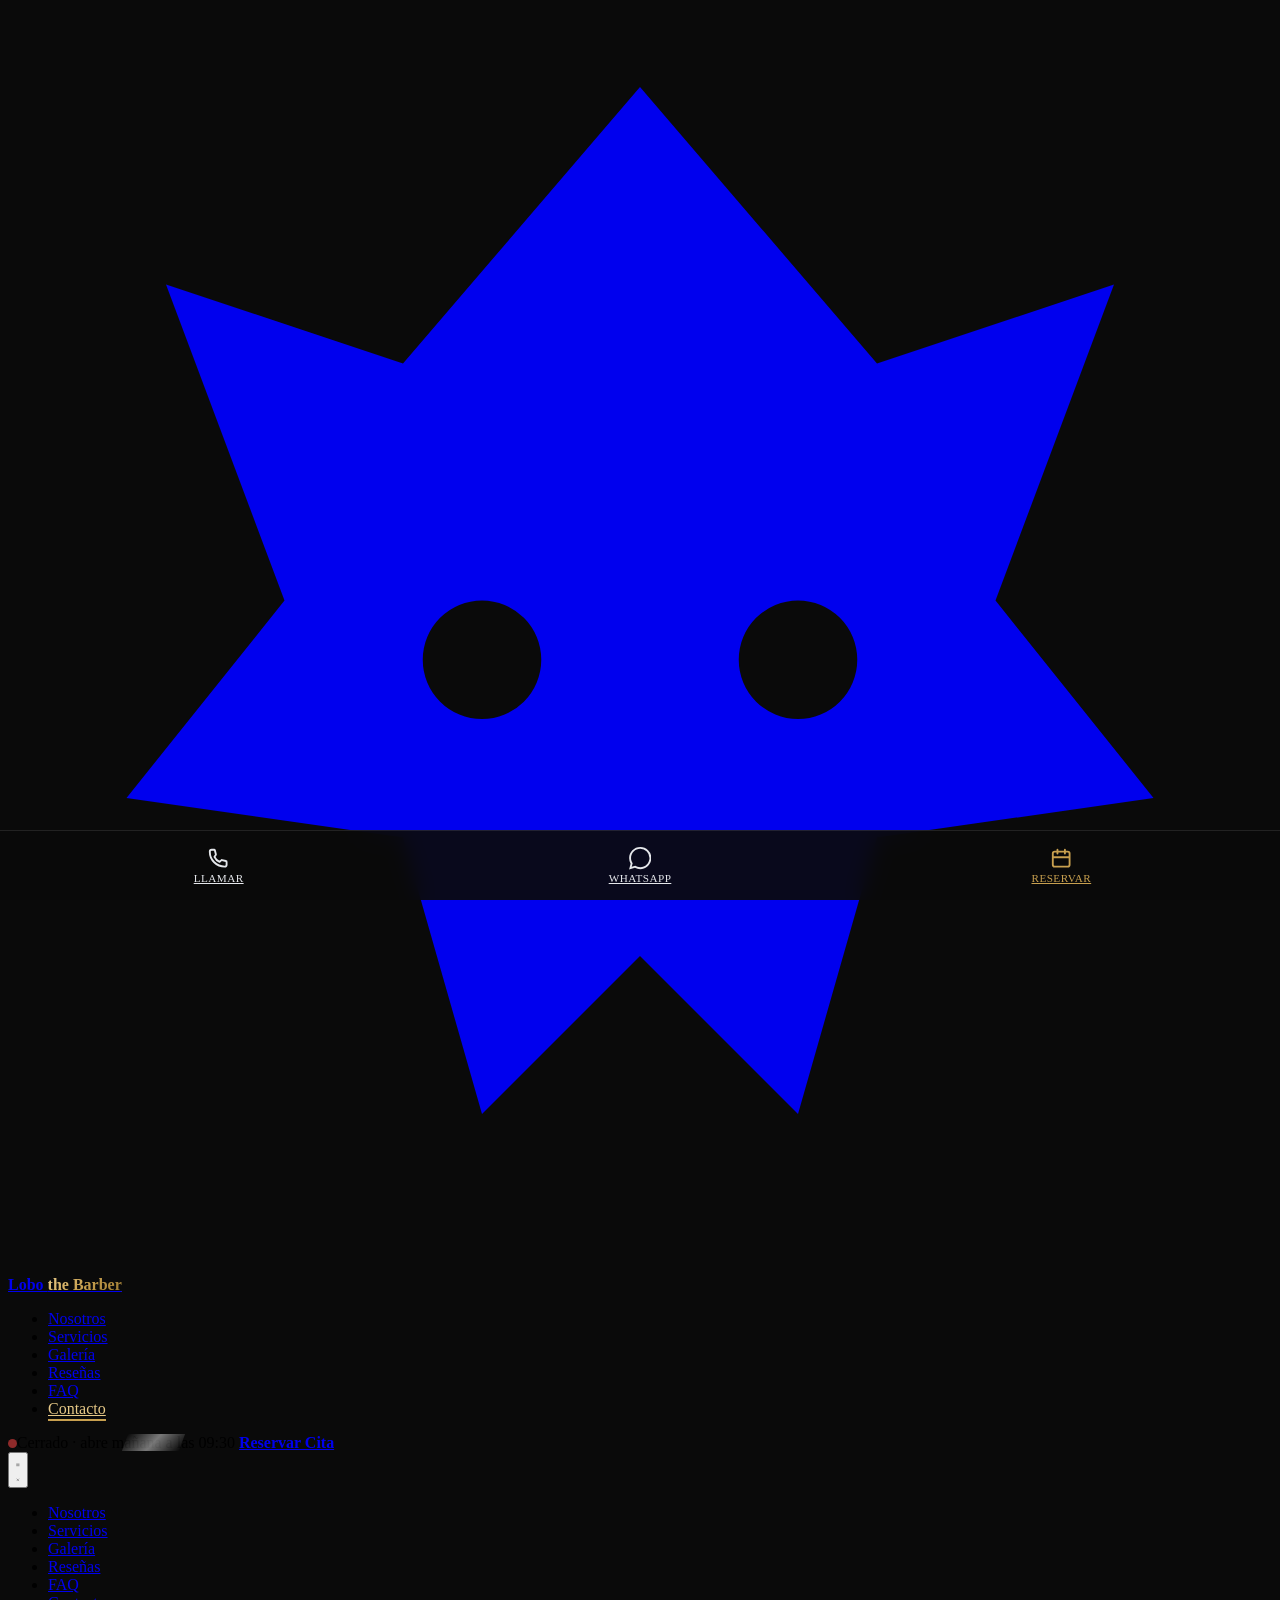
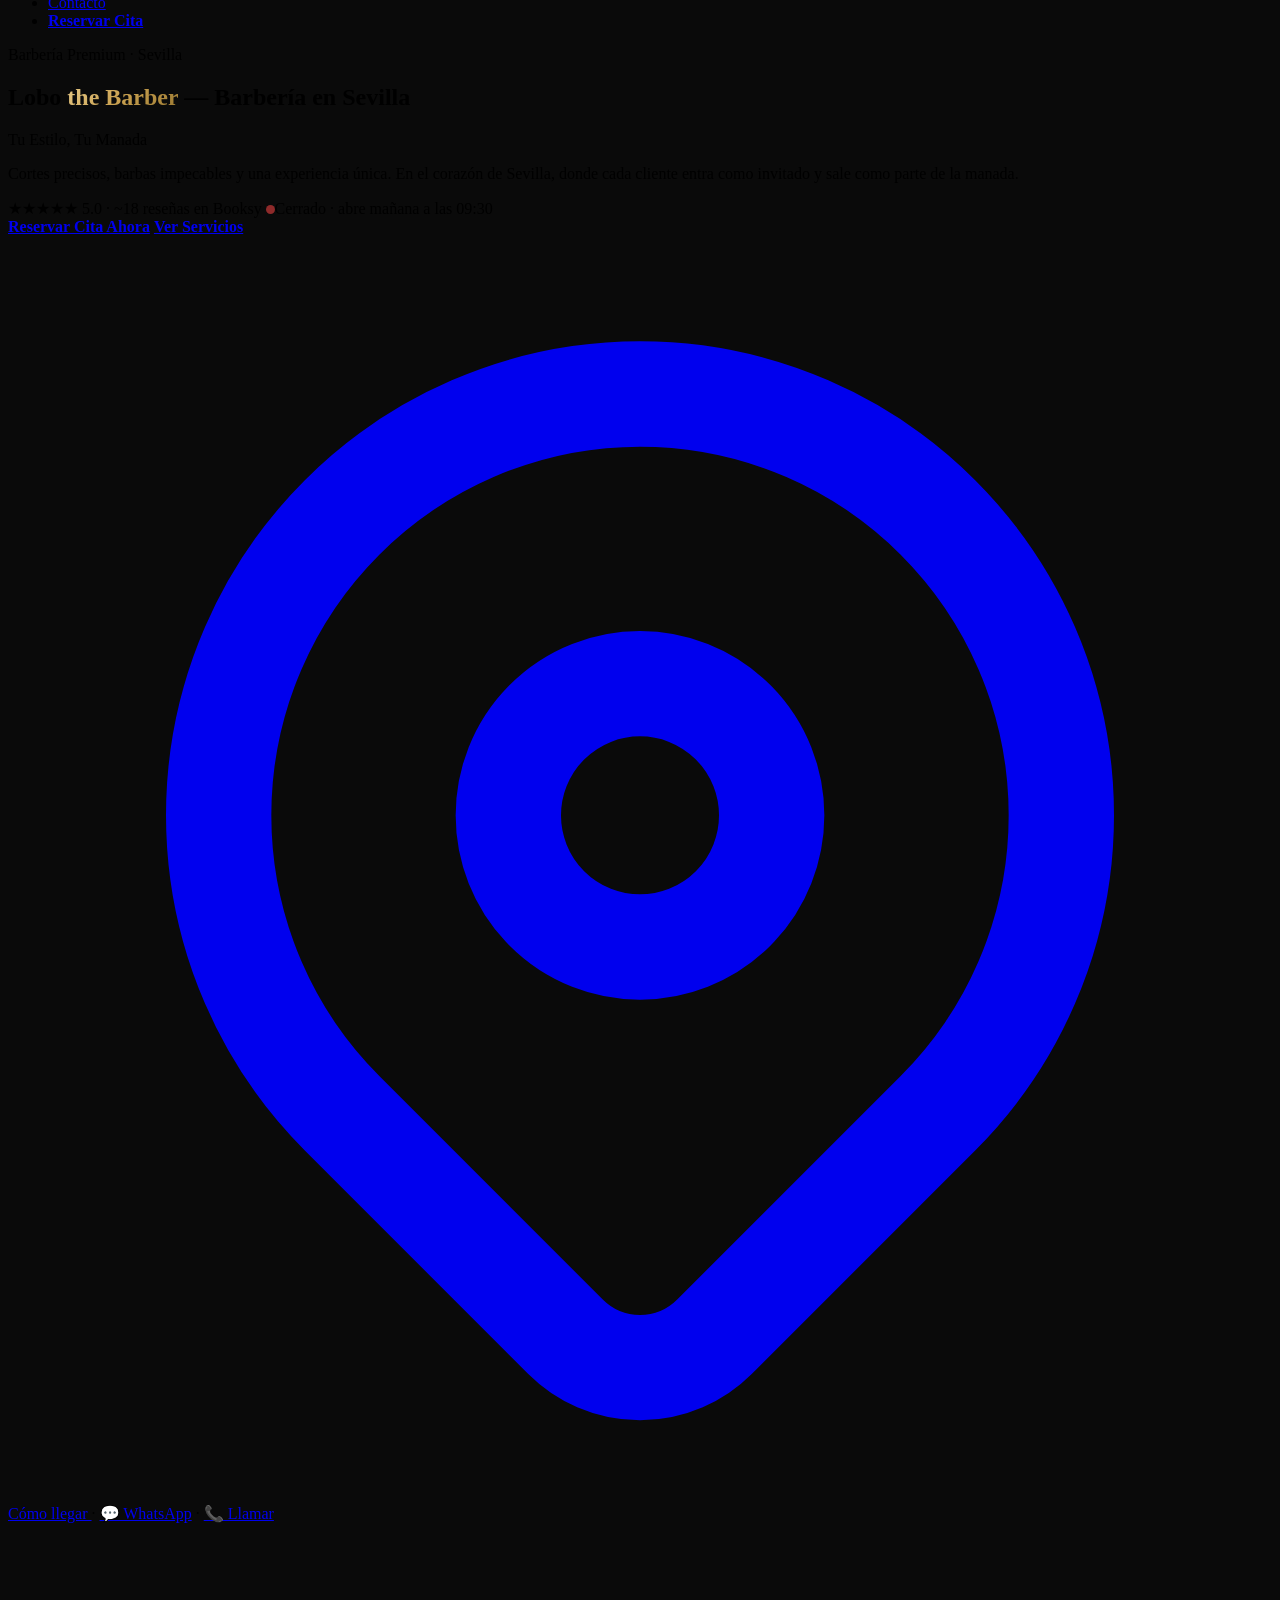
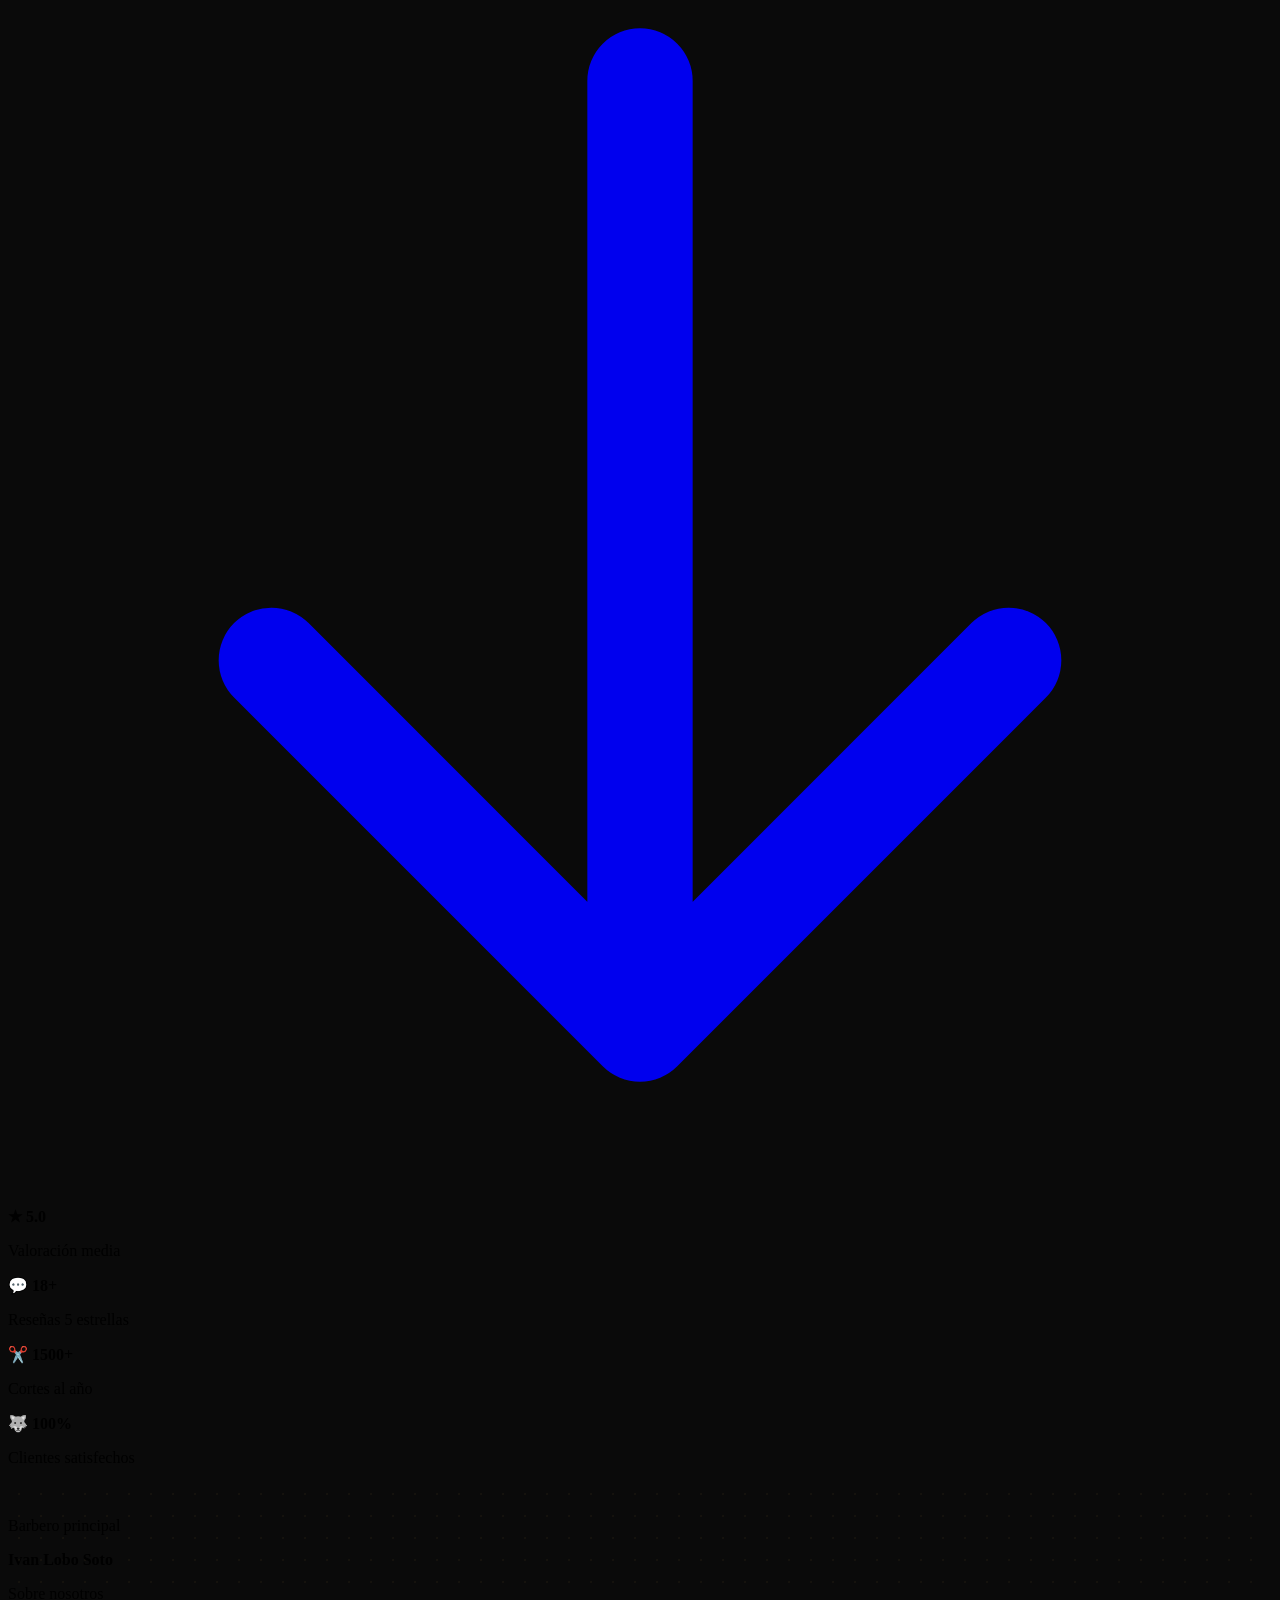
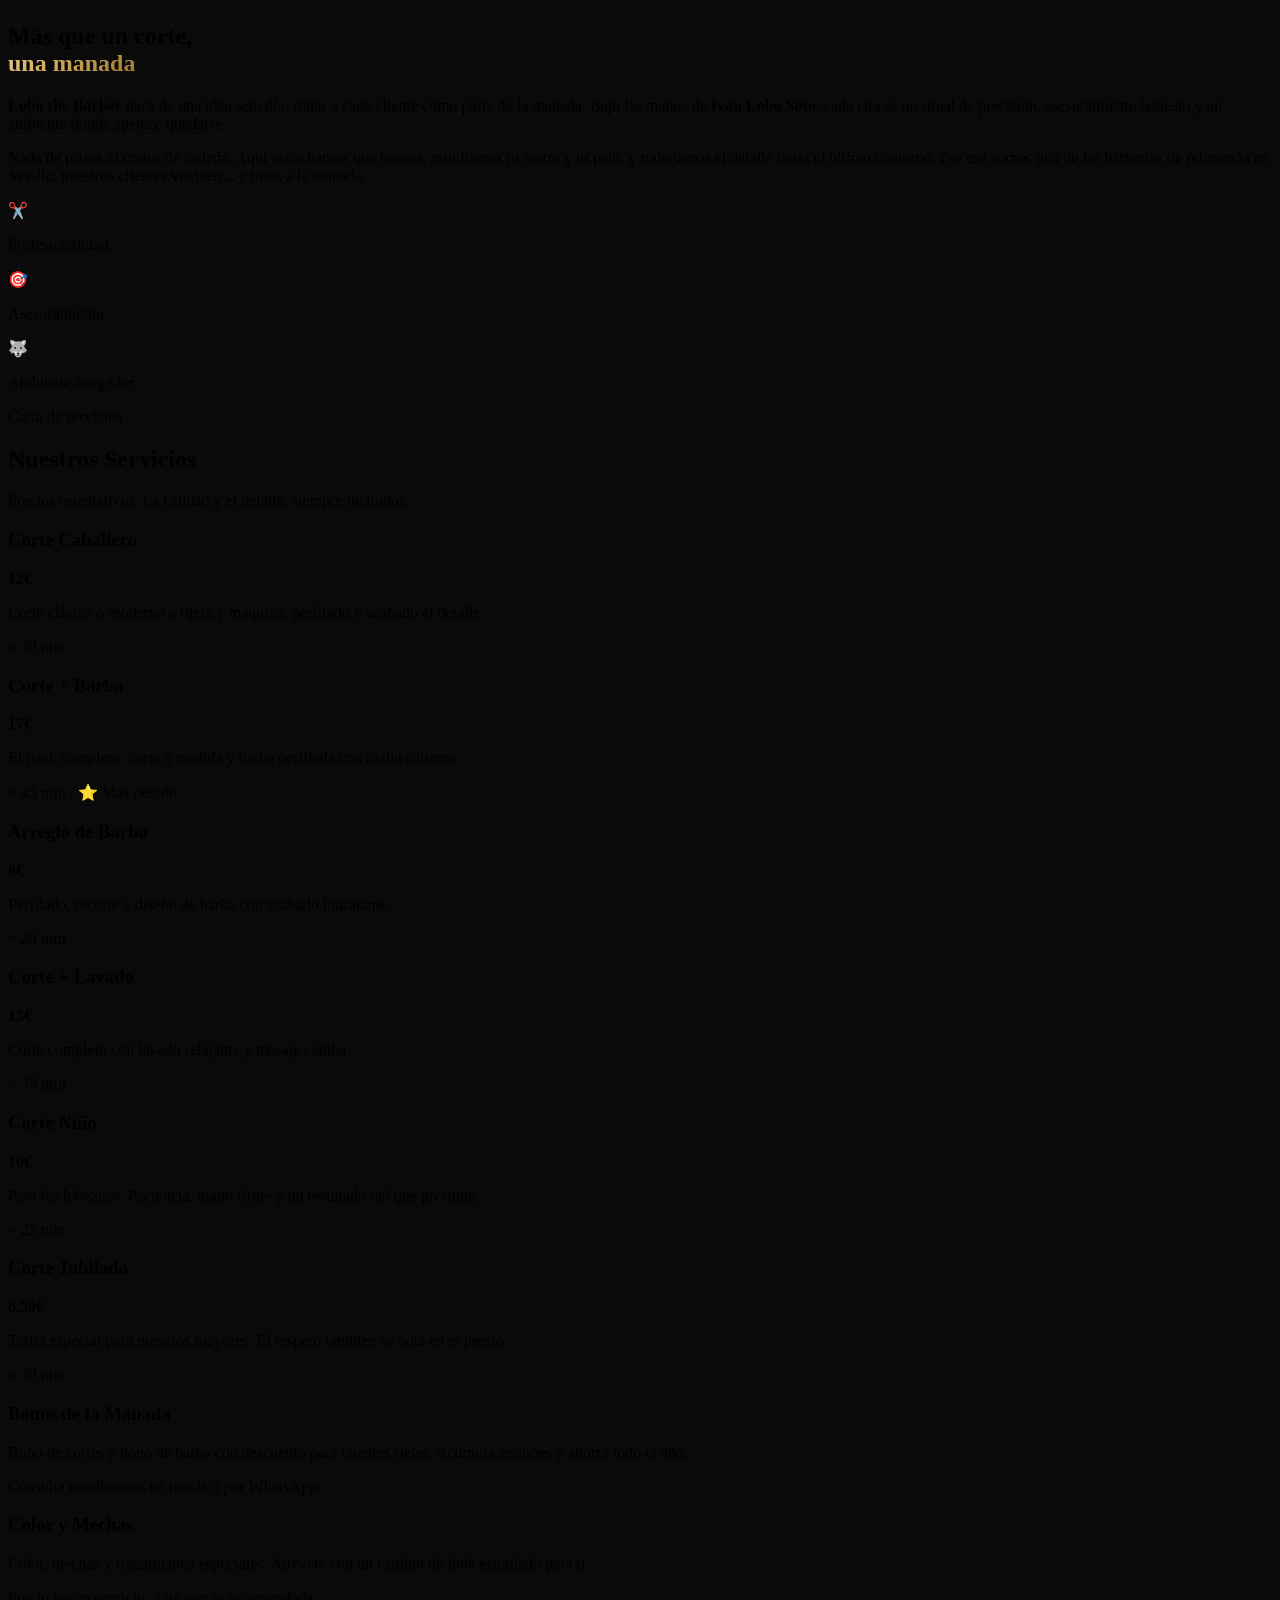
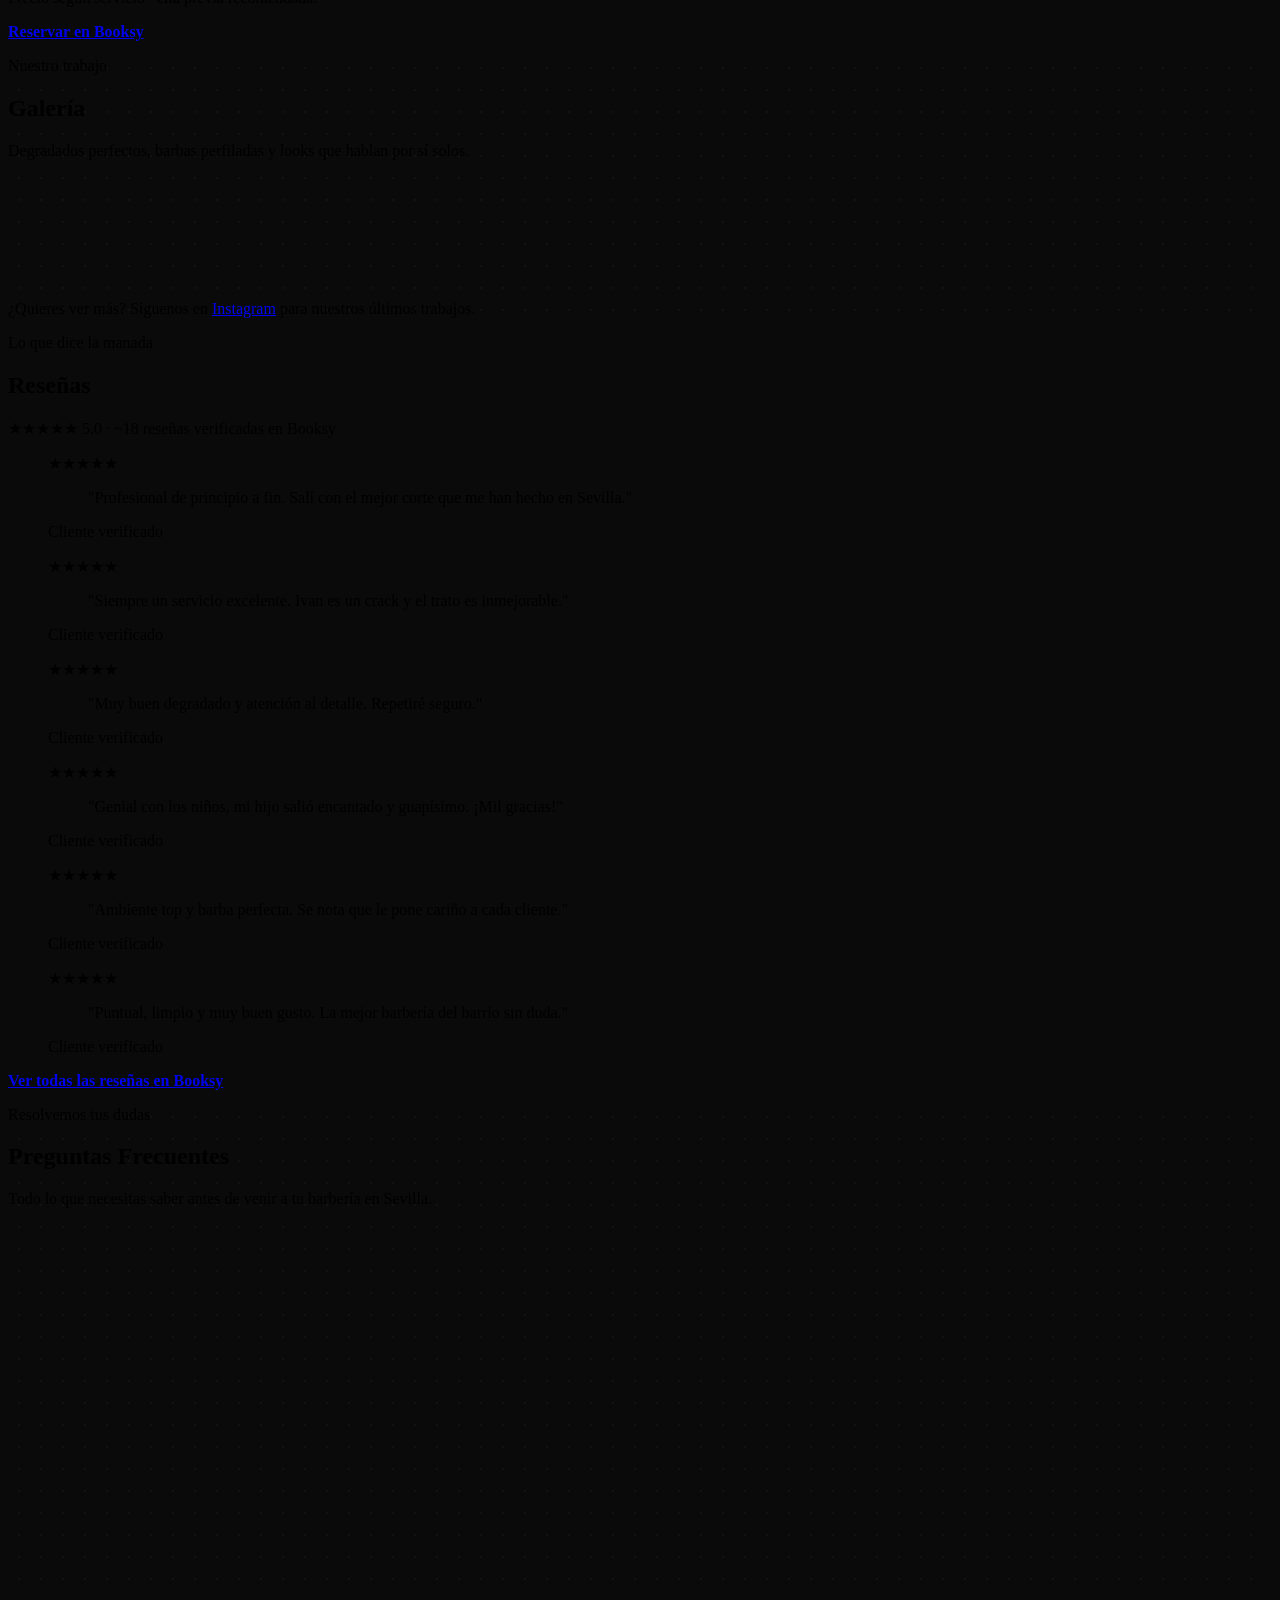
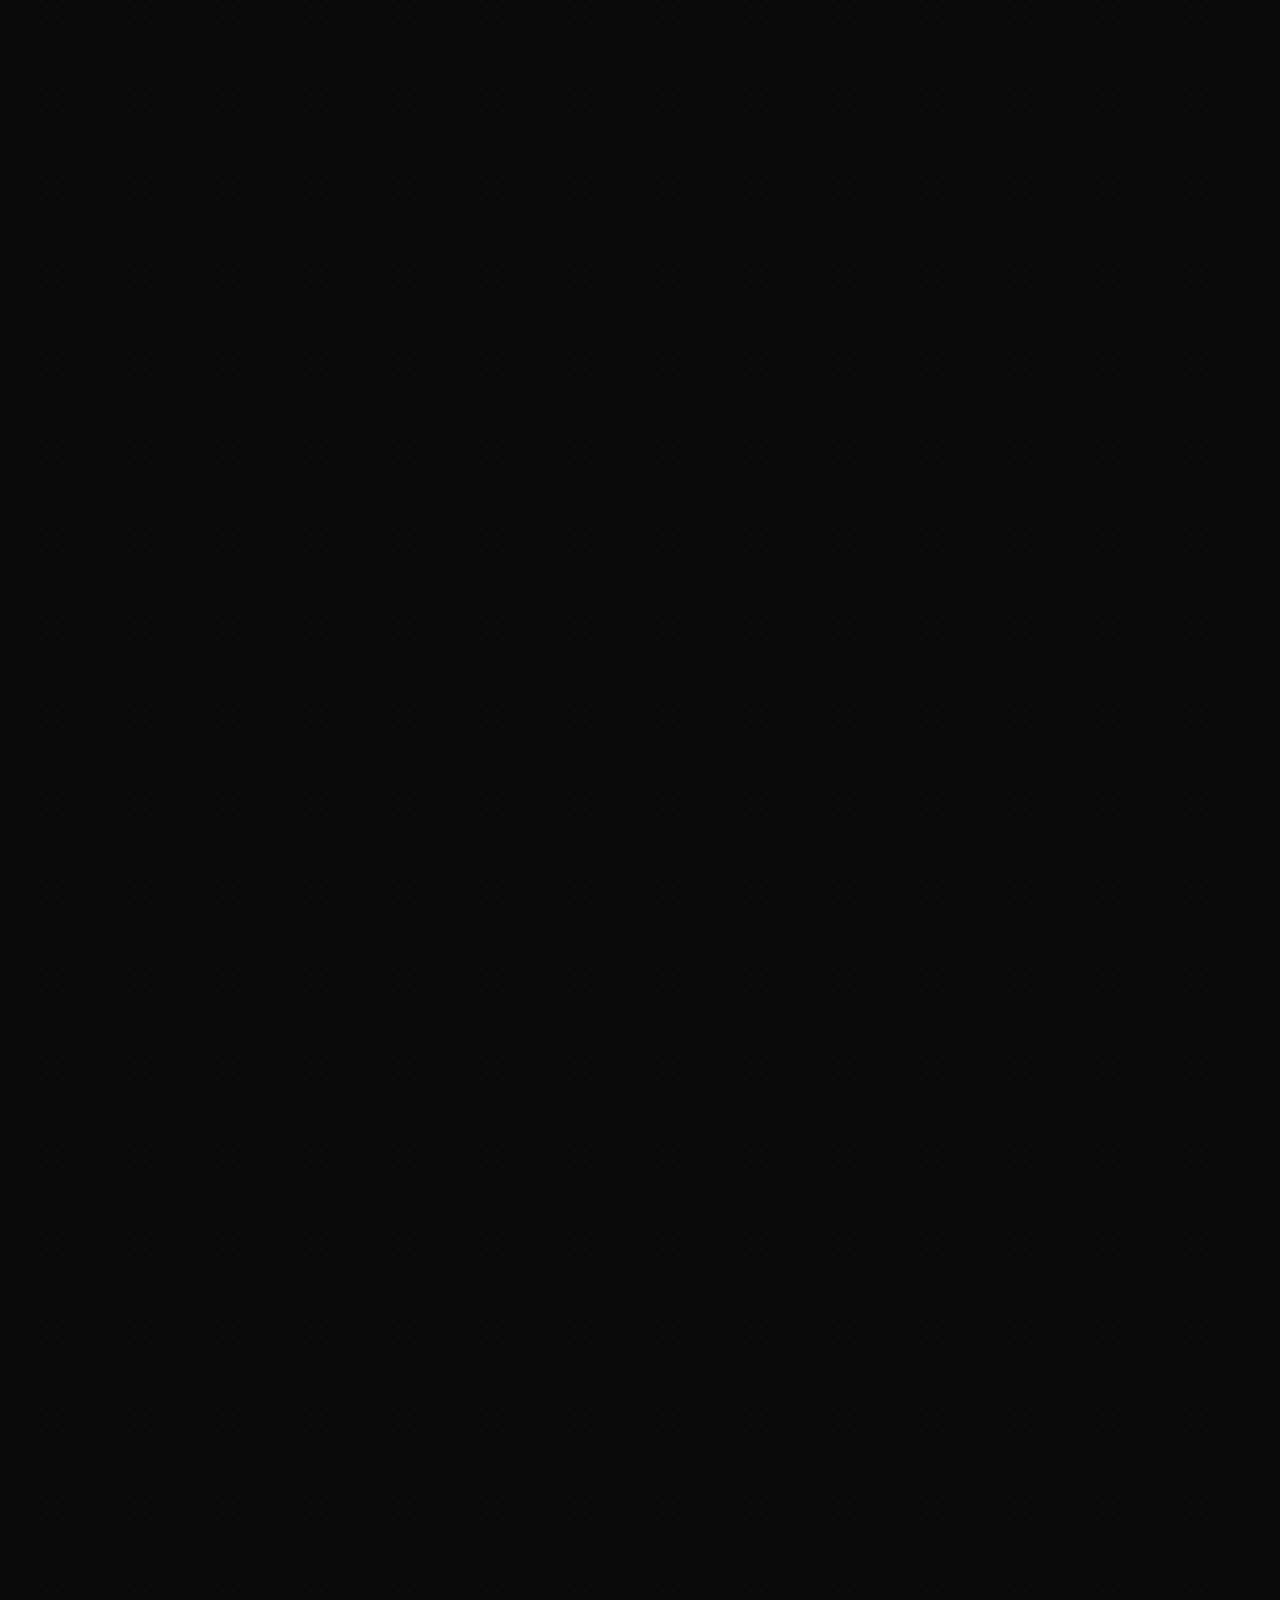
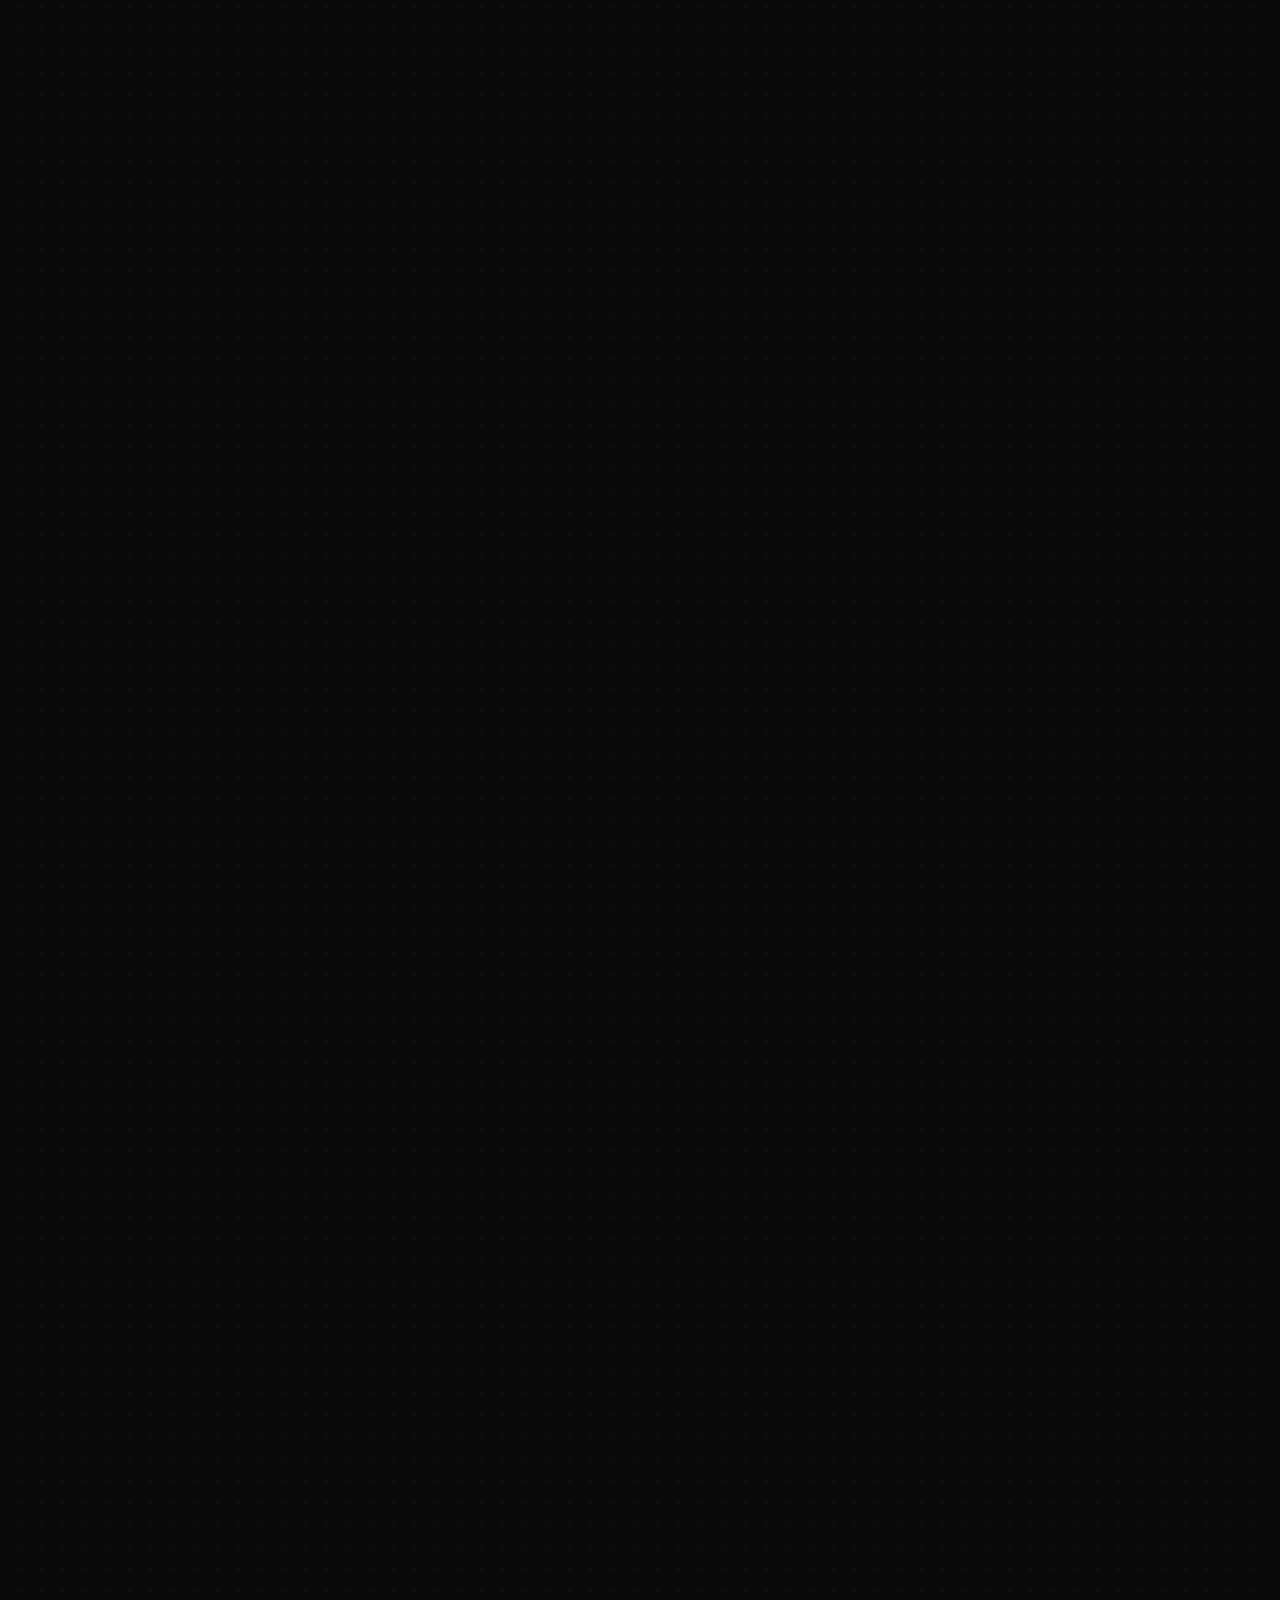
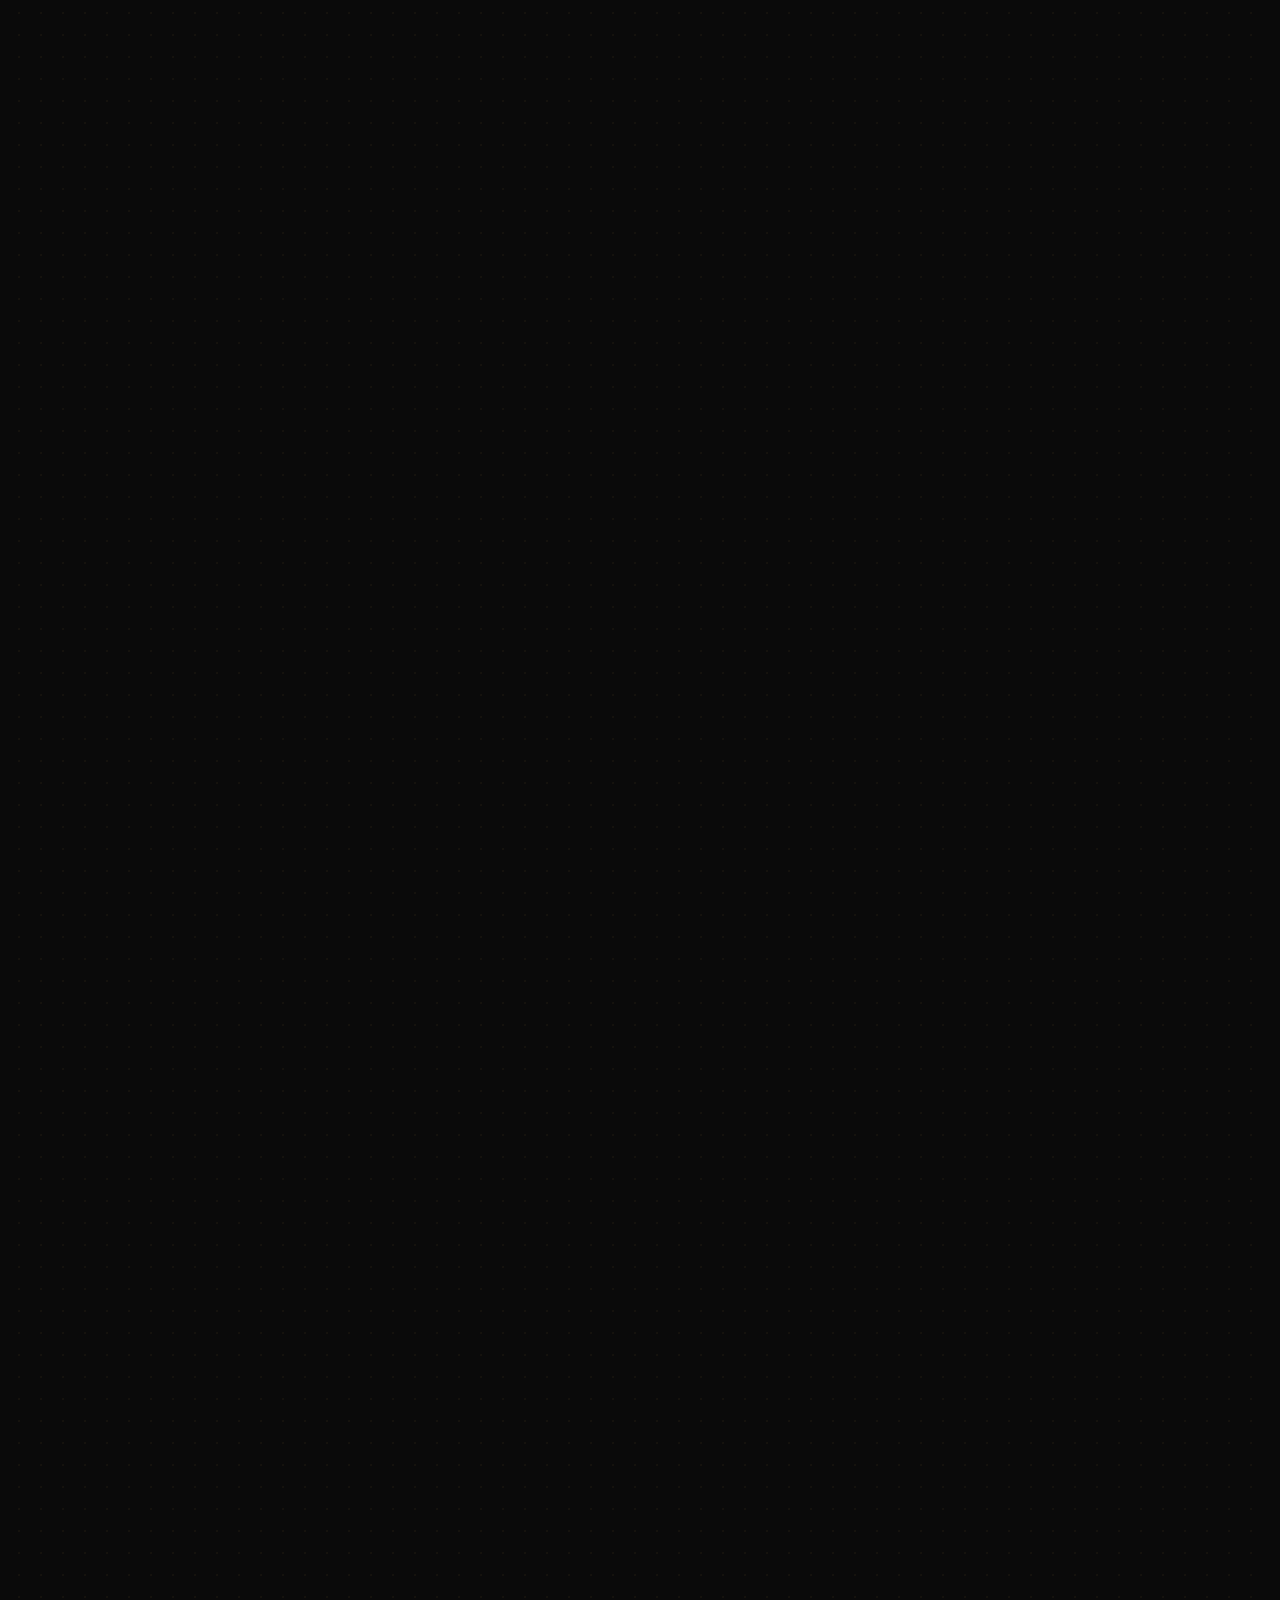
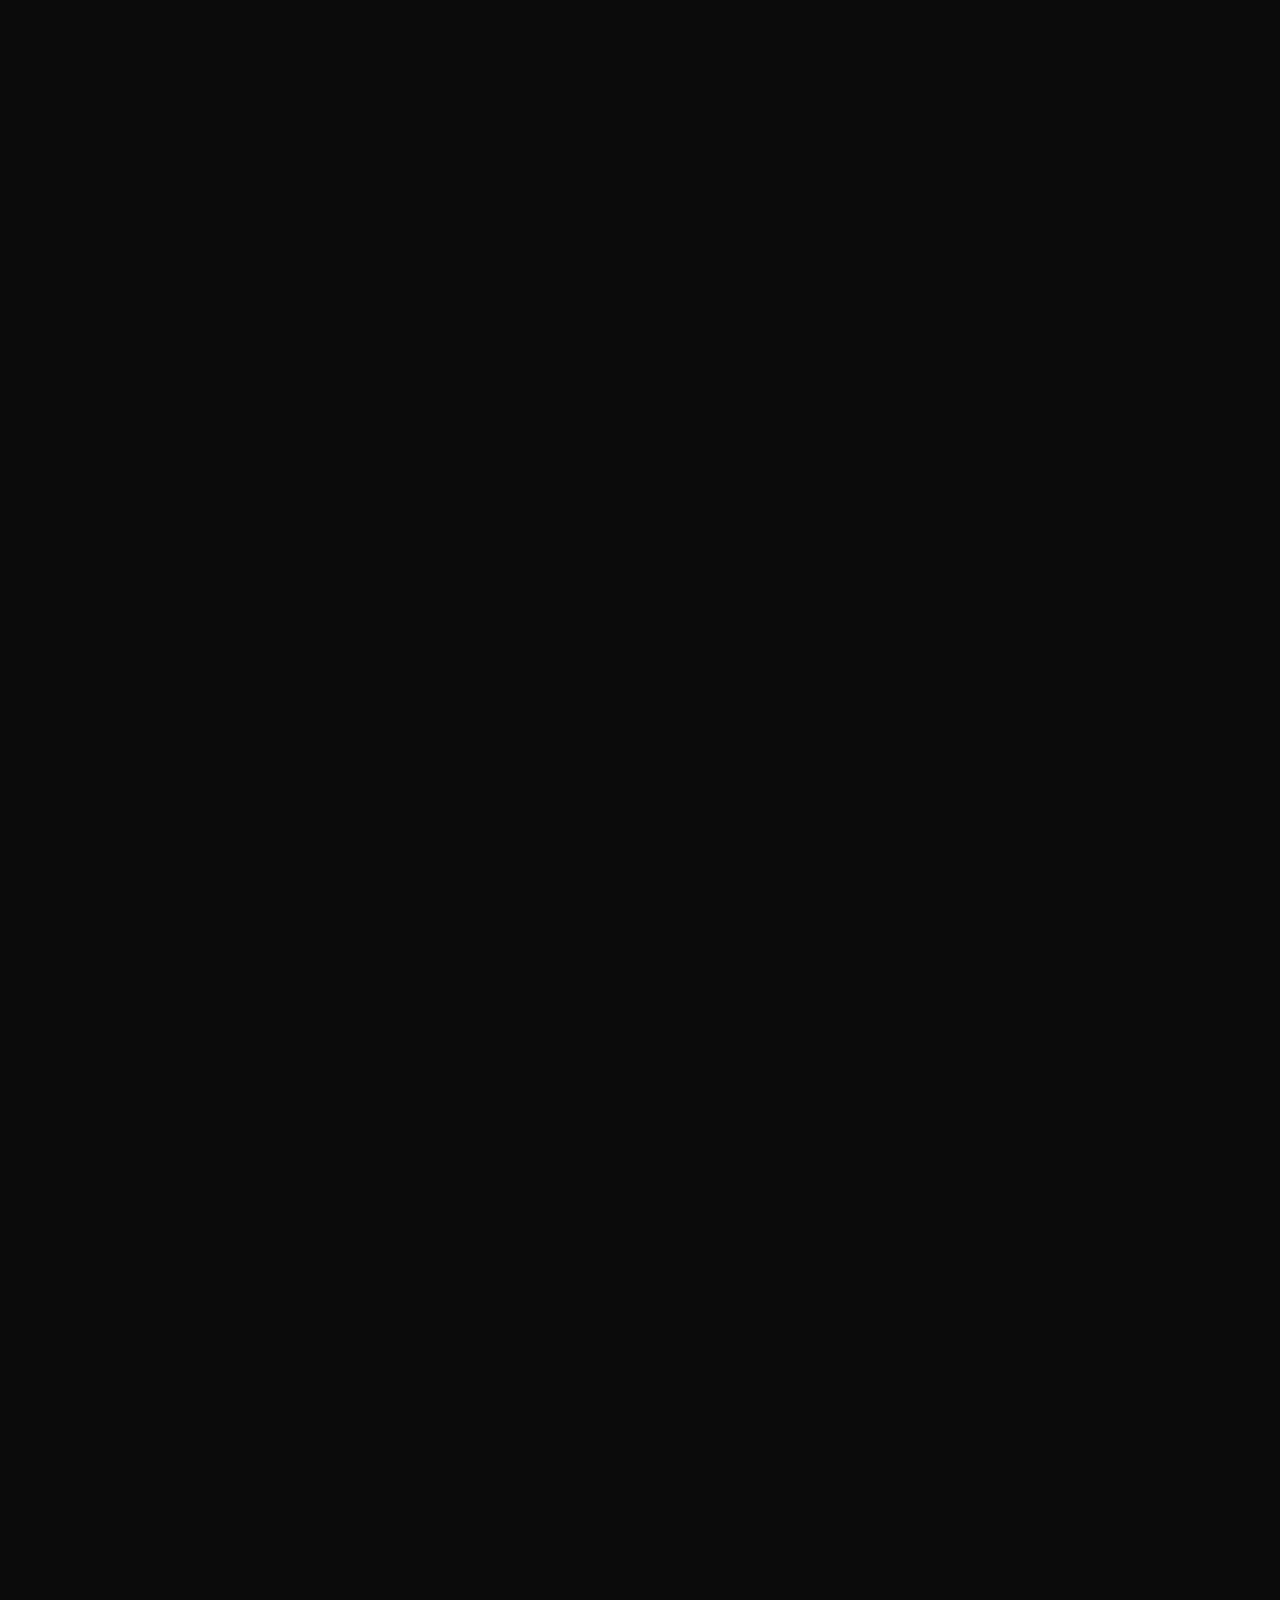
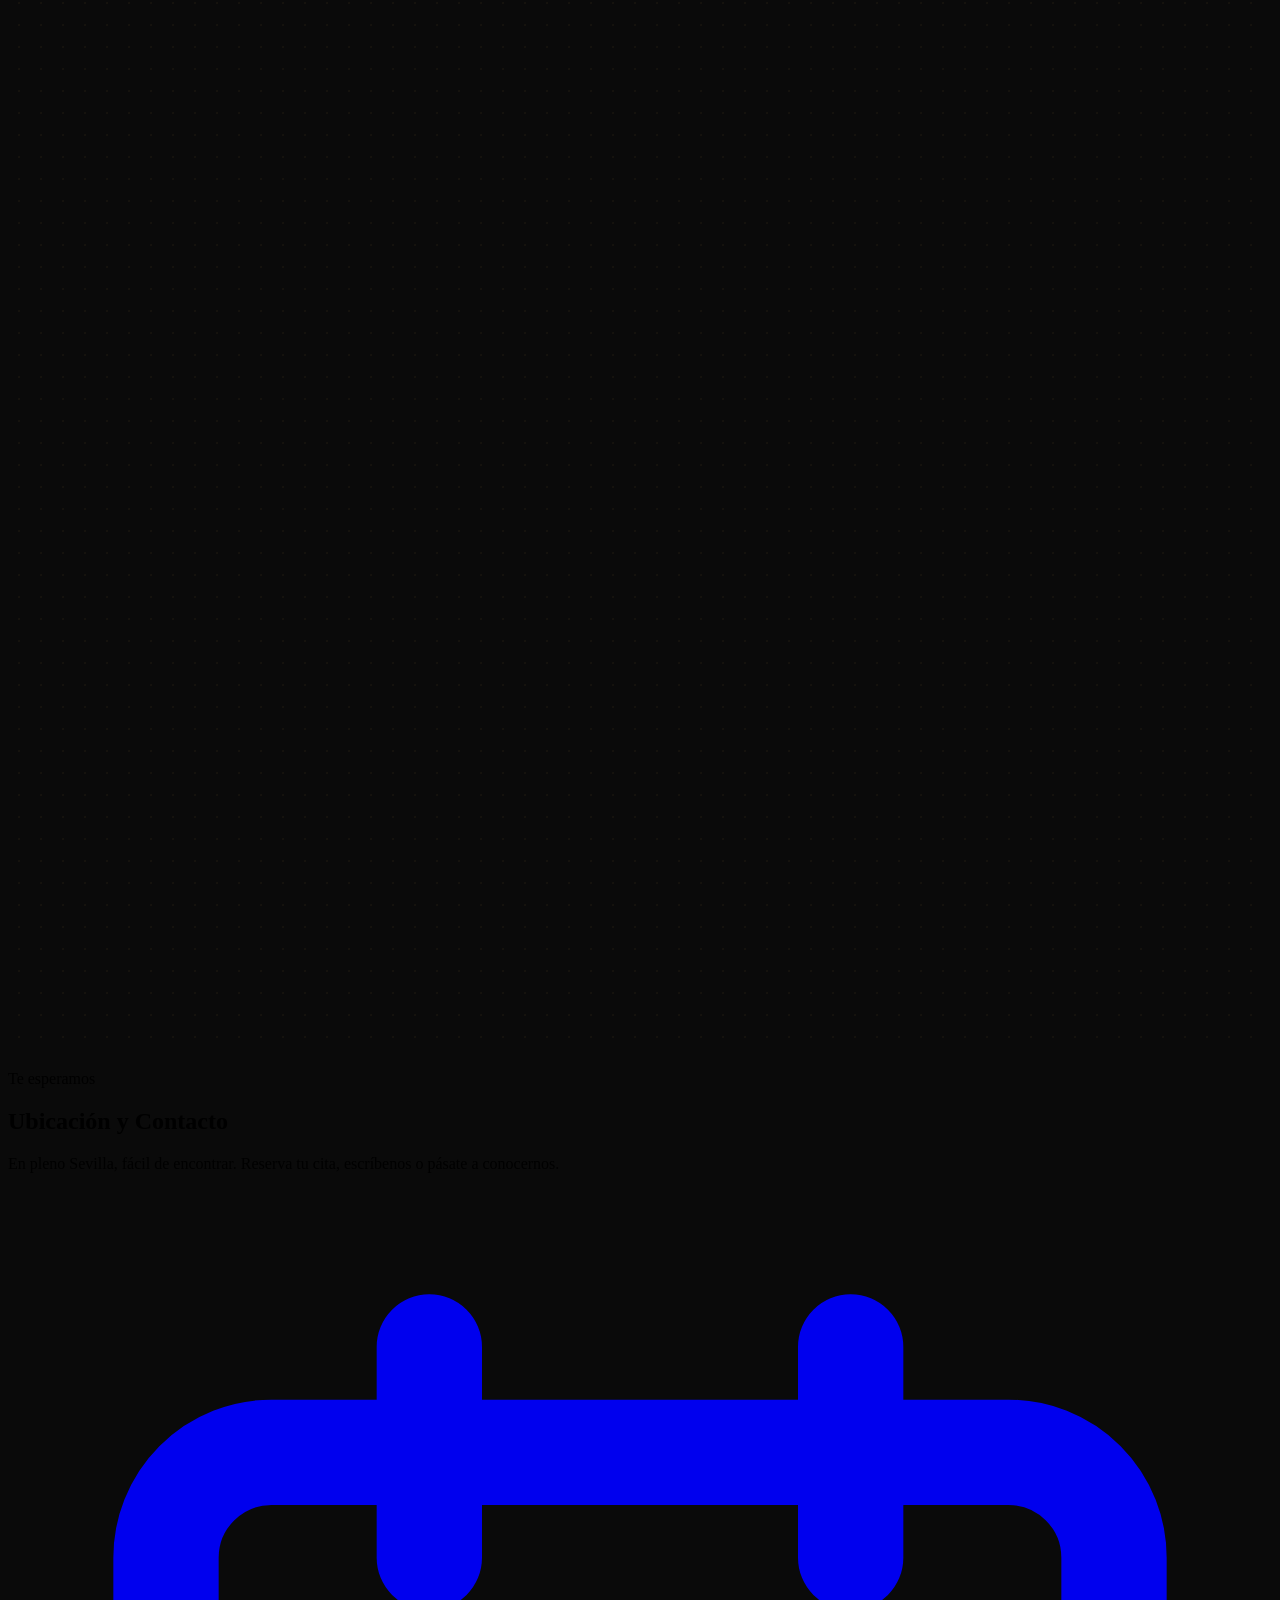
==== commit c183b479: "SEO local Sevilla, rendimiento, accesibilidad y microinteracciones premium SEO local: - title/H1 ori" ====
--- a/index.html
+++ b/index.html
@@ -5,28 +5,53 @@
   <meta name="viewport" content="width=device-width, initial-scale=1.0" />
 
   <!-- ===================== SEO ===================== -->
-  <title>Lobo the Barber | Barbería Premium en Sevilla · Cortes y Barba</title>
-  <meta name="description" content="Lobo the Barber, barbería premium en Sevilla (Av. de El Greco, 10). Cortes precisos, degradados perfectos y barbas impecables con Ivan Lobo Soto. ★ 5.0. Reserva online." />
-  <meta name="keywords" content="barbería Sevilla, corte de pelo Sevilla, barba Sevilla, Lobo the Barber, barbero Sevilla, degradado Sevilla, afeitado Sevilla, El Greco Sevilla" />
+  <title>Barbería en Sevilla | Lobo the Barber · Cortes, Barba y Degradados</title>
+  <meta name="description" content="¿Buscas barbería en Sevilla? Lobo the Barber (Av. de El Greco, 10): cortes precisos, degradados perfectos y barbas impecables con Ivan Lobo Soto. ★ 5.0 en Booksy. Reserva online o por WhatsApp." />
+  <meta name="keywords" content="barbería Sevilla, barbería en Sevilla, corte de pelo Sevilla, barba Sevilla, degradado Sevilla, afeitado Sevilla, barbero Sevilla, Lobo the Barber, El Greco, Sevilla Este" />
   <meta name="author" content="Lobo the Barber - Ivan Lobo Soto" />
-  <meta name="robots" content="index, follow" />
+  <meta name="robots" content="index, follow, max-image-preview:large, max-snippet:-1" />
   <meta name="theme-color" content="#0a0a0a" />
   <link rel="canonical" href="https://www.lobothebarber.es/" />
+  <link rel="alternate" hreflang="es-ES" href="https://www.lobothebarber.es/" />
+  <link rel="alternate" hreflang="x-default" href="https://www.lobothebarber.es/" />
+
+  <!-- ===================== SEO local (geo) ===================== -->
+  <meta name="geo.region" content="ES-SE" />
+  <meta name="geo.placename" content="Sevilla" />
+  <meta name="geo.position" content="37.37;-5.97" />
+  <meta name="ICBM" content="37.37, -5.97" />
 
   <!-- ===================== Open Graph ===================== -->
   <meta property="og:type" content="business.business" />
   <meta property="og:title" content="Lobo the Barber | Barbería Premium en Sevilla" />
   <meta property="og:description" content="Cortes precisos, barbas impecables y experiencia única en el corazón de Sevilla. Tu estilo, tu manada." />
+  <meta property="og:url" content="https://www.lobothebarber.es/" />
   <meta property="og:locale" content="es_ES" />
   <meta property="og:site_name" content="Lobo the Barber" />
-  <meta property="og:image" content="assets/og-image.jpg" />
-
-  <!-- ===================== Fuentes ===================== -->
+  <meta property="og:image" content="https://www.lobothebarber.es/assets/og-image.jpg" />
+  <meta property="og:image:width" content="1200" />
+  <meta property="og:image:height" content="630" />
+  <meta property="og:image:alt" content="Lobo the Barber — barbería premium en Sevilla" />
+
+  <!-- ===================== Twitter ===================== -->
+  <meta name="twitter:card" content="summary_large_image" />
+  <meta name="twitter:title" content="Lobo the Barber | Barbería Premium en Sevilla" />
+  <meta name="twitter:description" content="Cortes precisos, barbas impecables y experiencia única en Sevilla. Tu estilo, tu manada." />
+  <meta name="twitter:image" content="https://www.lobothebarber.es/assets/og-image.jpg" />
+
+  <!-- ===================== Rendimiento / recursos ===================== -->
   <link rel="preconnect" href="https://fonts.googleapis.com" />
   <link rel="preconnect" href="https://fonts.gstatic.com" crossorigin />
+  <link rel="preconnect" href="https://images.unsplash.com" crossorigin />
+  <link rel="dns-prefetch" href="https://images.unsplash.com" />
+  <!-- Preload del hero para mejorar el LCP -->
+  <link rel="preload" as="image" fetchpriority="high"
+        href="https://images.unsplash.com/photo-1503951914875-452162b0f3f1?auto=format&fit=crop&w=1920&q=80" />
   <link href="https://fonts.googleapis.com/css2?family=Oswald:wght@400;500;600;700&family=Inter:wght@300;400;500;600;700&display=swap" rel="stylesheet" />
 
   <link rel="icon" href="data:image/svg+xml,%3Csvg xmlns='http://www.w3.org/2000/svg' viewBox='0 0 100 100'%3E%3Ctext y='.9em' font-size='90'%3E%F0%9F%90%BA%3C/text%3E%3C/svg%3E" />
+  <link rel="apple-touch-icon" href="data:image/svg+xml,%3Csvg xmlns='http://www.w3.org/2000/svg' viewBox='0 0 100 100'%3E%3Ctext y='.9em' font-size='90'%3E%F0%9F%90%BA%3C/text%3E%3C/svg%3E" />
+  <link rel="manifest" href="site.webmanifest" />
 
   <!-- ===================== Estilos ===================== -->
   <script src="https://cdn.tailwindcss.com"></script>
@@ -36,30 +61,39 @@
 
 <body class="bg-ink text-gray-200 font-body antialiased">
 
+  <!-- Salto al contenido (accesibilidad) -->
+  <a href="#contenido" class="skip-link">Saltar al contenido</a>
+
   <!-- ===================== NAVBAR ===================== -->
   <header id="navbar" class="fixed top-0 left-0 w-full z-50 transition-all duration-300 bg-transparent">
-    <nav class="max-w-7xl mx-auto px-5 sm:px-8 flex items-center justify-between h-20">
-      <a href="#inicio" class="flex items-center gap-3 group">
-        <svg class="w-9 h-9 text-gold transition-transform group-hover:scale-110" viewBox="0 0 64 64" fill="currentColor" aria-hidden="true">
+    <nav class="max-w-7xl mx-auto px-5 sm:px-8 flex items-center justify-between h-20" aria-label="Navegación principal">
+      <a href="#inicio" class="flex items-center gap-3 group" aria-label="Lobo the Barber — inicio">
+        <svg class="w-9 h-9 text-gold transition-transform group-hover:scale-110 group-hover:rotate-6" viewBox="0 0 64 64" fill="currentColor" aria-hidden="true">
           <path d="M32 4 L20 18 L8 14 L14 30 L6 40 L20 42 L24 56 L32 48 L40 56 L44 42 L58 40 L50 30 L56 14 L44 18 Z M24 30 a3 3 0 1 1 0 6 a3 3 0 0 1 0-6 Z M40 30 a3 3 0 1 1 0 6 a3 3 0 0 1 0-6 Z M32 40 l-4 4 h8 z"/>
         </svg>
         <span class="font-display font-700 text-xl tracking-widest uppercase text-white leading-none">Lobo <span class="text-gold-gradient">the Barber</span></span>
       </a>
 
       <ul class="hidden lg:flex items-center gap-8 font-display uppercase tracking-wide text-sm">
-        <li><a href="#nosotros"  class="hover:text-gold transition-colors">Nosotros</a></li>
-        <li><a href="#servicios" class="hover:text-gold transition-colors">Servicios</a></li>
-        <li><a href="#galeria"   class="hover:text-gold transition-colors">Galería</a></li>
-        <li><a href="#resenas"   class="hover:text-gold transition-colors">Reseñas</a></li>
-        <li><a href="#contacto"  class="hover:text-gold transition-colors">Contacto</a></li>
+        <li><a href="#nosotros"  class="nav-link hover:text-gold transition-colors">Nosotros</a></li>
+        <li><a href="#servicios" class="nav-link hover:text-gold transition-colors">Servicios</a></li>
+        <li><a href="#galeria"   class="nav-link hover:text-gold transition-colors">Galería</a></li>
+        <li><a href="#resenas"   class="nav-link hover:text-gold transition-colors">Reseñas</a></li>
+        <li><a href="#faq"       class="nav-link hover:text-gold transition-colors">FAQ</a></li>
+        <li><a href="#contacto"  class="nav-link hover:text-gold transition-colors">Contacto</a></li>
       </ul>
 
-      <a data-href="business.bookingUrl" href="#" target="_blank" rel="noopener"
-         class="hidden lg:inline-flex items-center gap-2 bg-gold text-ink font-display font-600 uppercase tracking-wide text-sm px-5 py-2.5 rounded-full hover:bg-goldlt transition-colors">Reservar Cita</a>
-
-      <button id="menu-btn" aria-label="Abrir menú" class="lg:hidden text-white p-2">
-        <svg id="icon-open"  class="w-7 h-7" fill="none" stroke="currentColor" stroke-width="2" viewBox="0 0 24 24"><path stroke-linecap="round" d="M4 6h16M4 12h16M4 18h16"/></svg>
-        <svg id="icon-close" class="w-7 h-7 hidden" fill="none" stroke="currentColor" stroke-width="2" viewBox="0 0 24 24"><path stroke-linecap="round" d="M6 6l12 12M18 6L6 18"/></svg>
+      <div class="hidden lg:flex items-center gap-4">
+        <span id="nav-status" class="hidden items-center gap-2 text-xs text-gray-300" aria-live="polite">
+          <span class="status-dot"></span><span class="status-text"></span>
+        </span>
+        <a data-href="business.bookingUrl" href="#" target="_blank" rel="noopener"
+           class="btn-sheen inline-flex items-center gap-2 bg-gold text-ink font-display font-600 uppercase tracking-wide text-sm px-5 py-2.5 rounded-full hover:bg-goldlt transition-colors">Reservar Cita</a>
+      </div>
+
+      <button id="menu-btn" aria-label="Abrir menú" aria-expanded="false" aria-controls="mobile-menu" class="lg:hidden text-white p-2">
+        <svg id="icon-open"  class="w-7 h-7" fill="none" stroke="currentColor" stroke-width="2" viewBox="0 0 24 24" aria-hidden="true"><path stroke-linecap="round" d="M4 6h16M4 12h16M4 18h16"/></svg>
+        <svg id="icon-close" class="w-7 h-7 hidden" fill="none" stroke="currentColor" stroke-width="2" viewBox="0 0 24 24" aria-hidden="true"><path stroke-linecap="round" d="M6 6l12 12M18 6L6 18"/></svg>
       </button>
     </nav>
 
@@ -69,39 +103,68 @@
         <li><a href="#servicios" class="block py-3 border-b border-white/5 hover:text-gold">Servicios</a></li>
         <li><a href="#galeria"   class="block py-3 border-b border-white/5 hover:text-gold">Galería</a></li>
         <li><a href="#resenas"   class="block py-3 border-b border-white/5 hover:text-gold">Reseñas</a></li>
+        <li><a href="#faq"       class="block py-3 border-b border-white/5 hover:text-gold">FAQ</a></li>
         <li><a href="#contacto"  class="block py-3 border-b border-white/5 hover:text-gold">Contacto</a></li>
         <li class="pt-4"><a data-href="business.bookingUrl" href="#" target="_blank" rel="noopener" class="block text-center bg-gold text-ink font-600 px-5 py-3 rounded-full">Reservar Cita</a></li>
       </ul>
     </div>
   </header>
 
+  <main id="contenido">
+
   <!-- ===================== HERO ===================== -->
   <section id="inicio" class="relative min-h-screen flex items-center justify-center overflow-hidden">
-    <div class="absolute inset-0 bg-cover bg-center" data-bg="images.hero"></div>
+    <div class="absolute inset-0 bg-cover bg-center" data-bg="images.hero"
+         style="background-image:url('https://images.unsplash.com/photo-1503951914875-452162b0f3f1?auto=format&fit=crop&w=1920&q=80');"></div>
     <div class="absolute inset-0 hero-overlay"></div>
 
     <div class="relative z-10 text-center px-5 max-w-4xl mx-auto pt-24">
-      <p class="font-display uppercase tracking-[0.35em] text-gold text-sm mb-5 reveal">Barbería Premium · Sevilla</p>
-      <h1 class="font-display font-700 uppercase text-white leading-none text-5xl sm:text-6xl md:text-7xl reveal">Lobo <span class="text-gold-gradient">the Barber</span></h1>
-      <p class="mt-4 font-display uppercase tracking-[0.25em] text-gray-300 text-lg sm:text-xl reveal" data-text="business.tagline">Tu Estilo, Tu Manada</p>
-      <p class="mt-6 text-gray-300 text-base sm:text-lg max-w-2xl mx-auto leading-relaxed reveal">
+      <p class="font-display uppercase tracking-[0.35em] text-gold text-sm mb-5 reveal" style="--i:0">Barbería Premium · Sevilla</p>
+      <h1 class="font-display font-700 uppercase text-white leading-none text-5xl sm:text-6xl md:text-7xl reveal" style="--i:1">
+        Lobo <span class="text-gold-gradient">the Barber</span>
+        <span class="sr-only"> — Barbería en Sevilla</span>
+      </h1>
+      <p class="mt-4 font-display uppercase tracking-[0.25em] text-gray-300 text-lg sm:text-xl reveal" style="--i:2" data-text="business.tagline">Tu Estilo, Tu Manada</p>
+      <p class="mt-6 text-gray-300 text-base sm:text-lg max-w-2xl mx-auto leading-relaxed reveal" style="--i:3">
         Cortes precisos, barbas impecables y una experiencia única. En el corazón de Sevilla, donde cada cliente entra como invitado y sale como parte de la manada.
       </p>
 
-      <div class="mt-6 flex items-center justify-center gap-2 reveal">
-        <span class="text-gold text-xl tracking-wider">★★★★★</span>
-        <span class="text-gray-300 text-sm"><span data-text="business.rating">5.0</span> · ~<span data-text="business.reviewCount">18</span> reseñas en Booksy</span>
-      </div>
-
-      <div class="mt-9 flex flex-col sm:flex-row gap-4 justify-center reveal">
-        <a data-href="business.bookingUrl" href="#" target="_blank" rel="noopener" class="inline-flex items-center justify-center gap-2 bg-gold text-ink font-display font-600 uppercase tracking-wide px-8 py-4 rounded-full hover:bg-goldlt transition-all hover:scale-105">Reservar Cita Ahora</a>
+      <div class="mt-6 flex flex-wrap items-center justify-center gap-x-4 gap-y-2 reveal" style="--i:4">
+        <span class="inline-flex items-center gap-2 text-sm">
+          <span class="text-gold text-xl tracking-wider" aria-hidden="true">★★★★★</span>
+          <span class="text-gray-300"><span data-text="business.rating">5.0</span> · ~<span data-text="business.reviewCount">18</span> reseñas en Booksy</span>
+        </span>
+        <span id="hero-status" class="hidden items-center gap-2 text-sm text-gray-300">
+          <span class="status-dot"></span><span class="status-text"></span>
+        </span>
+      </div>
+
+      <div class="mt-9 flex flex-col sm:flex-row gap-4 justify-center reveal" style="--i:5">
+        <a data-href="business.bookingUrl" href="#" target="_blank" rel="noopener" class="btn-sheen inline-flex items-center justify-center gap-2 bg-gold text-ink font-display font-600 uppercase tracking-wide px-8 py-4 rounded-full hover:bg-goldlt transition-all hover:scale-105">Reservar Cita Ahora</a>
         <a href="#servicios" class="inline-flex items-center justify-center gap-2 border border-white/30 text-white font-display font-600 uppercase tracking-wide px-8 py-4 rounded-full hover:border-gold hover:text-gold transition-all">Ver Servicios</a>
       </div>
+
+      <!-- Accesos rápidos: Maps + WhatsApp + Llamar -->
+      <div class="mt-6 flex flex-wrap items-center justify-center gap-3 text-sm reveal" style="--i:6">
+        <a data-directions href="#" target="_blank" rel="noopener" class="inline-flex items-center gap-2 text-gray-300 hover:text-gold transition-colors">
+          <svg class="w-4 h-4" fill="none" stroke="currentColor" stroke-width="2" viewBox="0 0 24 24" aria-hidden="true"><path stroke-linecap="round" stroke-linejoin="round" d="M17.657 16.657L13.414 20.9a2 2 0 01-2.828 0l-4.243-4.243a8 8 0 1111.314 0z"/><circle cx="12" cy="11" r="2.5"/></svg>
+          Cómo llegar
+        </a>
+        <span class="text-gray-600" aria-hidden="true">·</span>
+        <a data-whatsapp href="#" target="_blank" rel="noopener" class="inline-flex items-center gap-2 text-gray-300 hover:text-gold transition-colors">💬 WhatsApp</a>
+        <span class="text-gray-600" aria-hidden="true">·</span>
+        <a data-tel href="#" class="inline-flex items-center gap-2 text-gray-300 hover:text-gold transition-colors">📞 Llamar</a>
+      </div>
     </div>
 
     <a href="#nosotros" class="absolute bottom-8 left-1/2 -translate-x-1/2 text-gold animate-bounce" aria-label="Desplázate hacia abajo">
-      <svg class="w-7 h-7" fill="none" stroke="currentColor" stroke-width="2" viewBox="0 0 24 24"><path stroke-linecap="round" d="M19 14l-7 7m0 0l-7-7m7 7V3"/></svg>
+      <svg class="w-7 h-7" fill="none" stroke="currentColor" stroke-width="2" viewBox="0 0 24 24" aria-hidden="true"><path stroke-linecap="round" d="M19 14l-7 7m0 0l-7-7m7 7V3"/></svg>
     </a>
+  </section>
+
+  <!-- ===================== BANDA DE CIFRAS ===================== -->
+  <section aria-label="Cifras de Lobo the Barber" class="bg-coal border-y border-white/5">
+    <div id="stats-grid" class="max-w-7xl mx-auto px-5 sm:px-8 py-12 grid grid-cols-2 lg:grid-cols-4 gap-8 text-center"><!-- render: main.js --></div>
   </section>
 
   <!-- ===================== SOBRE NOSOTROS ===================== -->
@@ -109,8 +172,8 @@
     <div class="max-w-7xl mx-auto px-5 sm:px-8 grid md:grid-cols-2 gap-14 items-center">
       <div class="reveal">
         <div class="relative">
-          <img data-src="images.about" src="" alt="Interior de la barbería Lobo the Barber en Sevilla" loading="lazy" class="rounded-2xl w-full object-cover shadow-2xl" />
-          <div class="absolute -bottom-6 -right-2 sm:-right-6 bg-stone border border-gold/30 rounded-xl px-6 py-4 shadow-xl">
+          <img data-src="images.about" src="" width="900" height="600" alt="Interior de la barbería Lobo the Barber en Sevilla, con Ivan Lobo Soto" loading="lazy" decoding="async" class="fade-img rounded-2xl w-full object-cover shadow-2xl aspect-[3/2]" />
+          <div class="absolute -bottom-6 -right-2 sm:-right-6 bg-stone border border-gold/30 rounded-xl px-6 py-4 shadow-xl lift">
             <p class="font-display uppercase text-gold tracking-wide text-sm">Barbero principal</p>
             <p class="font-display font-600 text-white text-lg" data-text="business.barber">Ivan Lobo Soto</p>
           </div>
@@ -121,12 +184,12 @@
         <p class="font-display uppercase tracking-[0.3em] text-gold text-sm mb-3">Sobre nosotros</p>
         <h2 class="font-display font-700 uppercase text-white text-4xl sm:text-5xl leading-tight mb-6">Más que un corte,<br><span class="text-gold-gradient">una manada</span></h2>
         <p class="text-gray-300 leading-relaxed mb-5"><strong class="text-white">Lobo the Barber</strong> nace de una idea sencilla: tratar a cada cliente como parte de la manada. Bajo las manos de <strong class="text-white" data-text="business.barber">Ivan Lobo Soto</strong>, cada cita es un ritual de precisión, asesoramiento honesto y un ambiente donde apetece quedarse.</p>
-        <p class="text-gray-300 leading-relaxed mb-8">Nada de prisas ni cortes de cadena. Aquí escuchamos qué buscas, estudiamos tu rostro y tu pelo, y trabajamos el detalle hasta el último contorno. Por eso nuestros clientes vuelven... y traen a la manada.</p>
+        <p class="text-gray-300 leading-relaxed mb-8">Nada de prisas ni cortes de cadena. Aquí escuchamos qué buscas, estudiamos tu rostro y tu pelo, y trabajamos el detalle hasta el último contorno. Por eso somos una de las barberías de referencia en Sevilla: nuestros clientes vuelven... y traen a la manada.</p>
 
         <div class="grid grid-cols-1 sm:grid-cols-3 gap-4">
-          <div class="bg-stone/60 border border-white/5 rounded-xl p-5 text-center card-hover"><span class="block text-gold text-2xl mb-1">✂️</span><p class="font-display uppercase text-white text-sm tracking-wide">Profesionalidad</p></div>
-          <div class="bg-stone/60 border border-white/5 rounded-xl p-5 text-center card-hover"><span class="block text-gold text-2xl mb-1">🎯</span><p class="font-display uppercase text-white text-sm tracking-wide">Asesoramiento</p></div>
-          <div class="bg-stone/60 border border-white/5 rounded-xl p-5 text-center card-hover"><span class="block text-gold text-2xl mb-1">🐺</span><p class="font-display uppercase text-white text-sm tracking-wide">Ambiente acogedor</p></div>
+          <div class="bg-stone/60 border border-white/5 rounded-xl p-5 text-center card-hover"><span class="block text-gold text-2xl mb-1" aria-hidden="true">✂️</span><p class="font-display uppercase text-white text-sm tracking-wide">Profesionalidad</p></div>
+          <div class="bg-stone/60 border border-white/5 rounded-xl p-5 text-center card-hover"><span class="block text-gold text-2xl mb-1" aria-hidden="true">🎯</span><p class="font-display uppercase text-white text-sm tracking-wide">Asesoramiento</p></div>
+          <div class="bg-stone/60 border border-white/5 rounded-xl p-5 text-center card-hover"><span class="block text-gold text-2xl mb-1" aria-hidden="true">🐺</span><p class="font-display uppercase text-white text-sm tracking-wide">Ambiente acogedor</p></div>
         </div>
       </div>
     </div>
@@ -145,7 +208,7 @@
       <div id="packages-grid" class="mt-10 grid md:grid-cols-2 gap-6"><!-- render: main.js --></div>
 
       <div class="text-center mt-12 reveal">
-        <a data-href="business.bookingUrl" href="#" target="_blank" rel="noopener" class="inline-flex items-center gap-2 bg-gold text-ink font-display font-600 uppercase tracking-wide px-8 py-4 rounded-full hover:bg-goldlt transition-all hover:scale-105">Reservar en Booksy</a>
+        <a data-href="business.bookingUrl" href="#" target="_blank" rel="noopener" class="btn-sheen inline-flex items-center gap-2 bg-gold text-ink font-display font-600 uppercase tracking-wide px-8 py-4 rounded-full hover:bg-goldlt transition-all hover:scale-105">Reservar en Booksy</a>
       </div>
     </div>
   </section>
@@ -172,7 +235,7 @@
         <p class="font-display uppercase tracking-[0.3em] text-gold text-sm mb-3">Lo que dice la manada</p>
         <h2 class="font-display font-700 uppercase text-white text-4xl sm:text-5xl mb-4">Reseñas</h2>
         <div class="flex items-center justify-center gap-3">
-          <span class="text-gold text-2xl tracking-wider">★★★★★</span>
+          <span class="text-gold text-2xl tracking-wider" aria-hidden="true">★★★★★</span>
           <span class="text-white font-display text-xl" data-text="business.rating">5.0</span>
           <span class="text-gray-400 text-sm">· ~<span data-text="business.reviewCount">18</span> reseñas verificadas en Booksy</span>
         </div>
@@ -186,71 +249,118 @@
     </div>
   </section>
 
+  <!-- ===================== FAQ ===================== -->
+  <section id="faq" class="py-24 texture">
+    <div class="max-w-3xl mx-auto px-5 sm:px-8">
+      <div class="text-center mb-12 reveal">
+        <p class="font-display uppercase tracking-[0.3em] text-gold text-sm mb-3">Resolvemos tus dudas</p>
+        <h2 class="font-display font-700 uppercase text-white text-4xl sm:text-5xl mb-4">Preguntas Frecuentes</h2>
+        <p class="text-gray-400">Todo lo que necesitas saber antes de venir a tu barbería en Sevilla.</p>
+      </div>
+      <div id="faq-list" class="reveal"><!-- render: main.js --></div>
+    </div>
+  </section>
+
   <!-- ===================== CONTACTO ===================== -->
-  <section id="contacto" class="py-24 texture">
+  <section id="contacto" class="py-24 bg-coal">
     <div class="max-w-7xl mx-auto px-5 sm:px-8">
       <div class="text-center max-w-2xl mx-auto mb-14 reveal">
         <p class="font-display uppercase tracking-[0.3em] text-gold text-sm mb-3">Te esperamos</p>
         <h2 class="font-display font-700 uppercase text-white text-4xl sm:text-5xl mb-4">Ubicación y Contacto</h2>
-        <p class="text-gray-400">En pleno Sevilla, fácil de encontrar. Reserva tu cita o pásate a conocernos.</p>
+        <p class="text-gray-400">En pleno Sevilla, fácil de encontrar. Reserva tu cita, escríbenos o pásate a conocernos.</p>
+      </div>
+
+      <!-- CTAs de conversión: Reservar · Cómo llegar · WhatsApp -->
+      <div class="grid sm:grid-cols-3 gap-4 mb-12 reveal">
+        <a data-href="business.bookingUrl" href="#" target="_blank" rel="noopener" class="btn-sheen lift flex flex-col items-center gap-2 bg-gold text-ink rounded-2xl p-6 text-center font-display uppercase tracking-wide">
+          <svg class="w-7 h-7" fill="none" stroke="currentColor" stroke-width="2" viewBox="0 0 24 24" aria-hidden="true"><path stroke-linecap="round" d="M8 7V3m8 4V3M3 11h18M5 21h14a2 2 0 0 0 2-2V7a2 2 0 0 0-2-2H5a2 2 0 0 0-2 2v12a2 2 0 0 0 2 2Z"/></svg>
+          Reservar cita
+        </a>
+        <a data-directions href="#" target="_blank" rel="noopener" class="lift flex flex-col items-center gap-2 bg-stone border border-white/10 rounded-2xl p-6 text-center font-display uppercase tracking-wide text-white hover:border-gold hover:text-gold transition-colors">
+          <svg class="w-7 h-7" fill="none" stroke="currentColor" stroke-width="2" viewBox="0 0 24 24" aria-hidden="true"><path stroke-linecap="round" stroke-linejoin="round" d="M17.657 16.657L13.414 20.9a2 2 0 01-2.828 0l-4.243-4.243a8 8 0 1111.314 0z"/><circle cx="12" cy="11" r="2.5"/></svg>
+          Cómo llegar
+        </a>
+        <a data-whatsapp href="#" target="_blank" rel="noopener" class="lift flex flex-col items-center gap-2 bg-stone border border-white/10 rounded-2xl p-6 text-center font-display uppercase tracking-wide text-white hover:border-[#25D366] hover:text-[#25D366] transition-colors">
+          <svg class="w-7 h-7" fill="currentColor" viewBox="0 0 24 24" aria-hidden="true"><path d="M.06 24l1.68-6.13A11.86 11.86 0 0 1 .16 11.9C.16 5.33 5.5 0 12.06 0a11.8 11.8 0 0 1 8.41 3.49 11.8 11.8 0 0 1 3.48 8.42c0 6.56-5.34 11.9-11.9 11.9a11.9 11.9 0 0 1-5.7-1.45L.06 24Zm6.6-3.8c1.68.99 3.28 1.58 5.4 1.58 5.45 0 9.9-4.43 9.9-9.88a9.81 9.81 0 0 0-2.9-7A9.82 9.82 0 0 0 12.07 2C6.61 2 2.17 6.44 2.17 11.9c0 2.22.65 3.88 1.74 5.62l-.99 3.62 3.74-.94Z"/></svg>
+          WhatsApp
+        </a>
       </div>
 
       <div class="grid lg:grid-cols-2 gap-10">
         <div class="reveal space-y-8">
-          <div class="space-y-5">
+          <address class="not-italic space-y-5">
             <div class="flex items-start gap-4">
-              <span class="text-gold text-xl mt-1">📍</span>
+              <span class="text-gold text-xl mt-1" aria-hidden="true">📍</span>
               <div>
                 <p class="font-display uppercase text-white tracking-wide">Dirección</p>
                 <p class="text-gray-400" data-address>Av. de El Greco, 10, Local 3, 41007 Sevilla, España</p>
-                <a data-directions href="#" target="_blank" rel="noopener" class="text-gold text-sm hover:underline">Cómo llegar →</a>
+                <a data-directions href="#" target="_blank" rel="noopener" class="text-gold text-sm hover:underline">Abrir en Google Maps →</a>
               </div>
             </div>
             <div class="flex items-start gap-4">
-              <span class="text-gold text-xl mt-1">💬</span>
+              <span class="text-gold text-xl mt-1" aria-hidden="true">📞</span>
+              <div>
+                <p class="font-display uppercase text-white tracking-wide">Teléfono</p>
+                <a data-tel href="#" class="text-gray-400 hover:text-gold">Llámanos para tu cita</a>
+              </div>
+            </div>
+            <div class="flex items-start gap-4">
+              <span class="text-gold text-xl mt-1" aria-hidden="true">💬</span>
               <div>
                 <p class="font-display uppercase text-white tracking-wide">WhatsApp</p>
                 <a data-whatsapp href="#" target="_blank" rel="noopener" class="text-gray-400 hover:text-gold">Escríbenos para dudas y citas rápidas</a>
               </div>
             </div>
-            <div class="flex items-start gap-4">
-              <span class="text-gold text-xl mt-1">📅</span>
-              <div>
-                <p class="font-display uppercase text-white tracking-wide">Reservas online</p>
-                <a data-href="business.bookingUrl" href="#" target="_blank" rel="noopener" class="text-gray-400 hover:text-gold">Reserva 24/7 en Booksy</a>
-              </div>
-            </div>
-          </div>
+          </address>
 
           <div class="bg-stone border border-white/5 rounded-2xl p-6">
-            <p class="font-display uppercase text-gold tracking-wide mb-4">Horario</p>
+            <div class="flex items-center justify-between mb-4">
+              <p class="font-display uppercase text-gold tracking-wide">Horario</p>
+              <span id="hours-status" class="hidden items-center gap-2 text-xs">
+                <span class="status-dot"></span><span class="status-text text-gray-300"></span>
+              </span>
+            </div>
             <ul id="hours-list" class="space-y-2 text-sm"><!-- render: main.js --></ul>
           </div>
         </div>
 
         <div class="reveal space-y-6">
-          <div class="rounded-2xl overflow-hidden border border-white/10 h-64">
-            <iframe data-map title="Ubicación de Lobo the Barber en Sevilla" src="" width="100%" height="100%" style="border:0;" allowfullscreen="" loading="lazy" referrerpolicy="no-referrer-when-downgrade"></iframe>
+          <div class="rounded-2xl overflow-hidden border border-white/10 h-80">
+            <iframe data-map title="Ubicación de Lobo the Barber en Google Maps, Sevilla" src="" width="100%" height="100%" style="border:0;" allowfullscreen="" loading="lazy" referrerpolicy="no-referrer-when-downgrade"></iframe>
           </div>
 
-          <form id="contact-form" class="bg-stone border border-white/5 rounded-2xl p-6 space-y-4">
+          <form id="contact-form" class="bg-stone border border-white/5 rounded-2xl p-6 space-y-4" novalidate>
             <p class="font-display uppercase text-gold tracking-wide">Envíanos un mensaje</p>
             <div class="grid sm:grid-cols-2 gap-4">
-              <input type="text" required placeholder="Nombre" class="bg-coal border border-white/10 rounded-lg px-4 py-3 text-sm text-white placeholder-gray-500 focus:border-gold focus:outline-none" />
-              <input type="tel" placeholder="Teléfono" class="bg-coal border border-white/10 rounded-lg px-4 py-3 text-sm text-white placeholder-gray-500 focus:border-gold focus:outline-none" />
-            </div>
-            <input type="email" required placeholder="Email" class="w-full bg-coal border border-white/10 rounded-lg px-4 py-3 text-sm text-white placeholder-gray-500 focus:border-gold focus:outline-none" />
-            <textarea rows="3" placeholder="¿En qué podemos ayudarte?" class="w-full bg-coal border border-white/10 rounded-lg px-4 py-3 text-sm text-white placeholder-gray-500 focus:border-gold focus:outline-none"></textarea>
-            <button type="submit" class="w-full bg-gold text-ink font-display font-600 uppercase tracking-wide py-3 rounded-lg hover:bg-goldlt transition-colors">Enviar mensaje</button>
-            <p id="form-msg" class="text-sm text-gold hidden text-center">¡Gracias! Te responderemos lo antes posible. 🐺</p>
+              <div>
+                <label for="cf-name" class="sr-only">Nombre</label>
+                <input id="cf-name" name="name" type="text" required autocomplete="name" placeholder="Nombre" class="w-full bg-coal border border-white/10 rounded-lg px-4 py-3 text-sm text-white placeholder-gray-500 focus:border-gold focus:outline-none" />
+              </div>
+              <div>
+                <label for="cf-phone" class="sr-only">Teléfono</label>
+                <input id="cf-phone" name="phone" type="tel" autocomplete="tel" placeholder="Teléfono" class="w-full bg-coal border border-white/10 rounded-lg px-4 py-3 text-sm text-white placeholder-gray-500 focus:border-gold focus:outline-none" />
+              </div>
+            </div>
+            <div>
+              <label for="cf-email" class="sr-only">Email</label>
+              <input id="cf-email" name="email" type="email" required autocomplete="email" placeholder="Email" class="w-full bg-coal border border-white/10 rounded-lg px-4 py-3 text-sm text-white placeholder-gray-500 focus:border-gold focus:outline-none" />
+            </div>
+            <div>
+              <label for="cf-msg" class="sr-only">Mensaje</label>
+              <textarea id="cf-msg" name="message" rows="3" placeholder="¿En qué podemos ayudarte?" class="w-full bg-coal border border-white/10 rounded-lg px-4 py-3 text-sm text-white placeholder-gray-500 focus:border-gold focus:outline-none"></textarea>
+            </div>
+            <button type="submit" class="btn-sheen w-full bg-gold text-ink font-display font-600 uppercase tracking-wide py-3 rounded-lg hover:bg-goldlt transition-colors">Enviar mensaje</button>
+            <p id="form-msg" class="text-sm text-gold hidden text-center" role="status">¡Gracias! Te responderemos lo antes posible. 🐺</p>
           </form>
         </div>
       </div>
     </div>
   </section>
 
+  </main>
+
   <!-- ===================== FOOTER ===================== -->
-  <footer class="bg-ink border-t border-white/10 pt-14 pb-8">
+  <footer class="bg-ink border-t border-white/10 pt-14 pb-28 md:pb-8">
     <div class="max-w-7xl mx-auto px-5 sm:px-8">
       <div class="grid md:grid-cols-3 gap-10 mb-10">
         <div>
@@ -261,28 +371,29 @@
           <p class="text-gray-500 text-sm leading-relaxed">Barbería premium en Sevilla. Tu estilo, tu manada. Cortes precisos y barbas impecables con Ivan Lobo Soto.</p>
         </div>
 
-        <div>
+        <nav aria-label="Navegación del pie">
           <p class="font-display uppercase text-white tracking-wide mb-4">Navegación</p>
           <ul class="space-y-2 text-sm text-gray-400">
             <li><a href="#nosotros" class="hover:text-gold">Nosotros</a></li>
             <li><a href="#servicios" class="hover:text-gold">Servicios</a></li>
             <li><a href="#galeria" class="hover:text-gold">Galería</a></li>
             <li><a href="#resenas" class="hover:text-gold">Reseñas</a></li>
+            <li><a href="#faq" class="hover:text-gold">Preguntas frecuentes</a></li>
             <li><a href="#contacto" class="hover:text-gold">Contacto</a></li>
           </ul>
-        </div>
+        </nav>
 
         <div>
           <p class="font-display uppercase text-white tracking-wide mb-4">Síguenos</p>
           <div class="flex gap-4 mb-5">
-            <a data-href="business.instagram" href="#" target="_blank" rel="noopener" aria-label="Instagram" class="w-10 h-10 rounded-full border border-white/15 flex items-center justify-center text-gray-300 hover:border-gold hover:text-gold transition-colors">
-              <svg class="w-5 h-5" fill="currentColor" viewBox="0 0 24 24"><path d="M12 2.2c3.2 0 3.6 0 4.9.1 1.2.1 1.8.3 2.2.4.6.2 1 .5 1.4.9.4.4.7.8.9 1.4.1.4.4 1 .4 2.2.1 1.3.1 1.7.1 4.9s0 3.6-.1 4.9c-.1 1.2-.3 1.8-.4 2.2-.2.6-.5 1-.9 1.4-.4.4-.8.7-1.4.9-.4.1-1 .4-2.2.4-1.3.1-1.7.1-4.9.1s-3.6 0-4.9-.1c-1.2-.1-1.8-.3-2.2-.4-.6-.2-1-.5-1.4-.9-.4-.4-.7-.8-.9-1.4-.1-.4-.4-1-.4-2.2C2.2 15.6 2.2 15.2 2.2 12s0-3.6.1-4.9c.1-1.2.3-1.8.4-2.2.2-.6.5-1 .9-1.4.4-.4.8-.7 1.4-.9.4-.1 1-.4 2.2-.4C8.4 2.2 8.8 2.2 12 2.2Zm0 1.8c-3.1 0-3.5 0-4.7.1-1.1.1-1.7.2-2.1.4-.5.2-.9.4-1.3.8-.4.4-.6.8-.8 1.3-.2.4-.3 1-.4 2.1-.1 1.2-.1 1.6-.1 4.7s0 3.5.1 4.7c.1 1.1.2 1.7.4 2.1.2.5.4.9.8 1.3.4.4.8.6 1.3.8.4.2 1 .3 2.1.4 1.2.1 1.6.1 4.7.1s3.5 0 4.7-.1c1.1-.1 1.7-.2 2.1-.4.5-.2.9-.4 1.3-.8.4-.4.6-.8.8-1.3.2-.4.3-1 .4-2.1.1-1.2.1-1.6.1-4.7s0-3.5-.1-4.7c-.1-1.1-.2-1.7-.4-2.1-.2-.5-.4-.9-.8-1.3-.4-.4-.8-.6-1.3-.8-.4-.2-1-.3-2.1-.4-1.2-.1-1.6-.1-4.7-.1Zm0 3.1a4.9 4.9 0 1 1 0 9.8 4.9 4.9 0 0 1 0-9.8Zm0 8.1a3.2 3.2 0 1 0 0-6.4 3.2 3.2 0 0 0 0 6.4Zm6.2-8.3a1.15 1.15 0 1 1-2.3 0 1.15 1.15 0 0 1 2.3 0Z"/></svg>
+            <a data-href="business.instagram" href="#" target="_blank" rel="noopener" aria-label="Instagram de Lobo the Barber" class="w-10 h-10 rounded-full border border-white/15 flex items-center justify-center text-gray-300 hover:border-gold hover:text-gold transition-colors">
+              <svg class="w-5 h-5" fill="currentColor" viewBox="0 0 24 24" aria-hidden="true"><path d="M12 2.2c3.2 0 3.6 0 4.9.1 1.2.1 1.8.3 2.2.4.6.2 1 .5 1.4.9.4.4.7.8.9 1.4.1.4.4 1 .4 2.2.1 1.3.1 1.7.1 4.9s0 3.6-.1 4.9c-.1 1.2-.3 1.8-.4 2.2-.2.6-.5 1-.9 1.4-.4.4-.8.7-1.4.9-.4.1-1 .4-2.2.4-1.3.1-1.7.1-4.9.1s-3.6 0-4.9-.1c-1.2-.1-1.8-.3-2.2-.4-.6-.2-1-.5-1.4-.9-.4-.4-.7-.8-.9-1.4-.1-.4-.4-1-.4-2.2C2.2 15.6 2.2 15.2 2.2 12s0-3.6.1-4.9c.1-1.2.3-1.8.4-2.2.2-.6.5-1 .9-1.4.4-.4.8-.7 1.4-.9.4-.1 1-.4 2.2-.4C8.4 2.2 8.8 2.2 12 2.2Zm0 1.8c-3.1 0-3.5 0-4.7.1-1.1.1-1.7.2-2.1.4-.5.2-.9.4-1.3.8-.4.4-.6.8-.8 1.3-.2.4-.3 1-.4 2.1-.1 1.2-.1 1.6-.1 4.7s0 3.5.1 4.7c.1 1.1.2 1.7.4 2.1.2.5.4.9.8 1.3.4.4.8.6 1.3.8.4.2 1 .3 2.1.4 1.2.1 1.6.1 4.7.1s3.5 0 4.7-.1c1.1-.1 1.7-.2 2.1-.4.5-.2.9-.4 1.3-.8.4-.4.6-.8.8-1.3.2-.4.3-1 .4-2.1.1-1.2.1-1.6.1-4.7s0-3.5-.1-4.7c-.1-1.1-.2-1.7-.4-2.1-.2-.5-.4-.9-.8-1.3-.4-.4-.8-.6-1.3-.8-.4-.2-1-.3-2.1-.4-1.2-.1-1.6-.1-4.7-.1Zm0 3.1a4.9 4.9 0 1 1 0 9.8 4.9 4.9 0 0 1 0-9.8Zm0 8.1a3.2 3.2 0 1 0 0-6.4 3.2 3.2 0 0 0 0 6.4Zm6.2-8.3a1.15 1.15 0 1 1-2.3 0 1.15 1.15 0 0 1 2.3 0Z"/></svg>
             </a>
-            <a data-href="business.facebook" href="#" target="_blank" rel="noopener" aria-label="Facebook" class="w-10 h-10 rounded-full border border-white/15 flex items-center justify-center text-gray-300 hover:border-gold hover:text-gold transition-colors">
-              <svg class="w-5 h-5" fill="currentColor" viewBox="0 0 24 24"><path d="M22 12a10 10 0 1 0-11.6 9.9v-7H7.9V12h2.5V9.8c0-2.5 1.5-3.9 3.8-3.9 1.1 0 2.2.2 2.2.2v2.5h-1.2c-1.2 0-1.6.8-1.6 1.6V12h2.7l-.4 2.9h-2.3v7A10 10 0 0 0 22 12Z"/></svg>
+            <a data-href="business.facebook" href="#" target="_blank" rel="noopener" aria-label="Facebook de Lobo the Barber" class="w-10 h-10 rounded-full border border-white/15 flex items-center justify-center text-gray-300 hover:border-gold hover:text-gold transition-colors">
+              <svg class="w-5 h-5" fill="currentColor" viewBox="0 0 24 24" aria-hidden="true"><path d="M22 12a10 10 0 1 0-11.6 9.9v-7H7.9V12h2.5V9.8c0-2.5 1.5-3.9 3.8-3.9 1.1 0 2.2.2 2.2.2v2.5h-1.2c-1.2 0-1.6.8-1.6 1.6V12h2.7l-.4 2.9h-2.3v7A10 10 0 0 0 22 12Z"/></svg>
             </a>
-            <a data-href="business.bookingUrl" href="#" target="_blank" rel="noopener" aria-label="Booksy" class="w-10 h-10 rounded-full border border-white/15 flex items-center justify-center text-gray-300 hover:border-gold hover:text-gold transition-colors">
-              <svg class="w-5 h-5" fill="currentColor" viewBox="0 0 24 24"><path d="M7 3h10a2 2 0 0 1 2 2v16l-7-3-7 3V5a2 2 0 0 1 2-2Z"/></svg>
+            <a data-href="business.bookingUrl" href="#" target="_blank" rel="noopener" aria-label="Reservar en Booksy" class="w-10 h-10 rounded-full border border-white/15 flex items-center justify-center text-gray-300 hover:border-gold hover:text-gold transition-colors">
+              <svg class="w-5 h-5" fill="currentColor" viewBox="0 0 24 24" aria-hidden="true"><path d="M7 3h10a2 2 0 0 1 2 2v16l-7-3-7 3V5a2 2 0 0 1 2-2Z"/></svg>
             </a>
           </div>
           <p class="text-gray-500 text-sm" data-address>Av. de El Greco, 10, Local 3, 41007 Sevilla</p>
@@ -297,19 +408,32 @@
     </div>
   </footer>
 
-  <!-- ===================== BOTONES FLOTANTES ===================== -->
-  <a data-whatsapp href="#" target="_blank" rel="noopener" aria-label="WhatsApp" class="fixed bottom-24 right-5 z-40 w-14 h-14 rounded-full bg-[#25D366] text-white flex items-center justify-center shadow-lg hover:scale-110 transition-transform">
-    <svg class="w-7 h-7" fill="currentColor" viewBox="0 0 24 24"><path d="M.06 24l1.68-6.13A11.86 11.86 0 0 1 .16 11.9C.16 5.33 5.5 0 12.06 0a11.8 11.8 0 0 1 8.41 3.49 11.8 11.8 0 0 1 3.48 8.42c0 6.56-5.34 11.9-11.9 11.9a11.9 11.9 0 0 1-5.7-1.45L.06 24Zm6.6-3.8c1.68.99 3.28 1.58 5.4 1.58 5.45 0 9.9-4.43 9.9-9.88a9.81 9.81 0 0 0-2.9-7A9.82 9.82 0 0 0 12.07 2C6.61 2 2.17 6.44 2.17 11.9c0 2.22.65 3.88 1.74 5.62l-.99 3.62 3.74-.94Zm11.39-5.46c-.07-.12-.27-.2-.56-.34-.3-.15-1.76-.87-2.03-.97-.27-.1-.47-.15-.66.15-.2.3-.76.96-.94 1.16-.17.2-.34.22-.64.07-.3-.15-1.26-.46-2.4-1.48-.88-.79-1.48-1.76-1.65-2.06-.17-.3-.02-.46.13-.61.13-.14.3-.34.45-.51.15-.17.2-.3.3-.5.1-.2.05-.37-.03-.52-.07-.15-.66-1.6-.91-2.19-.24-.57-.48-.5-.66-.5l-.56-.01c-.2 0-.51.07-.78.37-.27.3-1.02 1-1.02 2.42 0 1.43 1.04 2.81 1.19 3 .15.2 2.05 3.13 4.97 4.39.69.3 1.23.48 1.65.61.69.22 1.32.19 1.82.12.55-.08 1.76-.72 2.01-1.41.25-.69.25-1.29.17-1.41Z"/></svg>
+  <!-- ===================== BOTONES FLOTANTES (desktop) ===================== -->
+  <a data-whatsapp href="#" target="_blank" rel="noopener" aria-label="Escríbenos por WhatsApp" class="hidden md:flex fixed bottom-24 right-5 z-40 w-14 h-14 rounded-full bg-[#25D366] text-white items-center justify-center shadow-lg hover:scale-110 transition-transform">
+    <svg class="w-7 h-7" fill="currentColor" viewBox="0 0 24 24" aria-hidden="true"><path d="M.06 24l1.68-6.13A11.86 11.86 0 0 1 .16 11.9C.16 5.33 5.5 0 12.06 0a11.8 11.8 0 0 1 8.41 3.49 11.8 11.8 0 0 1 3.48 8.42c0 6.56-5.34 11.9-11.9 11.9a11.9 11.9 0 0 1-5.7-1.45L.06 24Zm6.6-3.8c1.68.99 3.28 1.58 5.4 1.58 5.45 0 9.9-4.43 9.9-9.88a9.81 9.81 0 0 0-2.9-7A9.82 9.82 0 0 0 12.07 2C6.61 2 2.17 6.44 2.17 11.9c0 2.22.65 3.88 1.74 5.62l-.99 3.62 3.74-.94Zm11.39-5.46c-.07-.12-.27-.2-.56-.34-.3-.15-1.76-.87-2.03-.97-.27-.1-.47-.15-.66.15-.2.3-.76.96-.94 1.16-.17.2-.34.22-.64.07-.3-.15-1.26-.46-2.4-1.48-.88-.79-1.48-1.76-1.65-2.06-.17-.3-.02-.46.13-.61.13-.14.3-.34.45-.51.15-.17.2-.3.3-.5.1-.2.05-.37-.03-.52-.07-.15-.66-1.6-.91-2.19-.24-.57-.48-.5-.66-.5l-.56-.01c-.2 0-.51.07-.78.37-.27.3-1.02 1-1.02 2.42 0 1.43 1.04 2.81 1.19 3 .15.2 2.05 3.13 4.97 4.39.69.3 1.23.48 1.65.61.69.22 1.32.19 1.82.12.55-.08 1.76-.72 2.01-1.41.25-.69.25-1.29.17-1.41Z"/></svg>
   </a>
 
-  <a data-href="business.bookingUrl" href="#" target="_blank" rel="noopener" class="fixed bottom-5 right-5 z-40 inline-flex items-center gap-2 bg-gold text-ink font-display font-600 uppercase tracking-wide text-sm px-5 py-3 rounded-full shadow-lg pulse-gold hover:bg-goldlt transition-colors">
-    <svg class="w-5 h-5" fill="none" stroke="currentColor" stroke-width="2" viewBox="0 0 24 24"><path stroke-linecap="round" d="M8 7V3m8 4V3M3 11h18M5 21h14a2 2 0 0 0 2-2V7a2 2 0 0 0-2-2H5a2 2 0 0 0-2 2v12a2 2 0 0 0 2 2Z"/></svg>
+  <a data-href="business.bookingUrl" href="#" target="_blank" rel="noopener" class="hidden md:inline-flex fixed bottom-5 right-5 z-40 items-center gap-2 bg-gold text-ink font-display font-600 uppercase tracking-wide text-sm px-5 py-3 rounded-full shadow-lg pulse-gold hover:bg-goldlt transition-colors">
+    <svg class="w-5 h-5" fill="none" stroke="currentColor" stroke-width="2" viewBox="0 0 24 24" aria-hidden="true"><path stroke-linecap="round" d="M8 7V3m8 4V3M3 11h18M5 21h14a2 2 0 0 0 2-2V7a2 2 0 0 0-2-2H5a2 2 0 0 0-2 2v12a2 2 0 0 0 2 2Z"/></svg>
     Reservar
   </a>
 
+  <!-- ===================== BARRA DE ACCIÓN (móvil) ===================== -->
+  <nav class="mobile-bar md:hidden" aria-label="Acciones rápidas">
+    <a data-tel href="#">
+      <svg fill="none" stroke="currentColor" stroke-width="2" viewBox="0 0 24 24" aria-hidden="true"><path stroke-linecap="round" stroke-linejoin="round" d="M3 5a2 2 0 0 1 2-2h2.5a1 1 0 0 1 1 .76l1 4a1 1 0 0 1-.3 1L8 10.5a11 11 0 0 0 5.5 5.5l1.7-1.7a1 1 0 0 1 1-.3l4 1a1 1 0 0 1 .8 1V19a2 2 0 0 1-2 2A16 16 0 0 1 3 5Z"/></svg>
+    Llamar</a>
+    <a data-whatsapp href="#" target="_blank" rel="noopener">
+      <svg fill="currentColor" viewBox="0 0 24 24" aria-hidden="true"><path d="M.06 24l1.68-6.13A11.86 11.86 0 0 1 .16 11.9C.16 5.33 5.5 0 12.06 0a11.8 11.8 0 0 1 8.41 3.49 11.8 11.8 0 0 1 3.48 8.42c0 6.56-5.34 11.9-11.9 11.9a11.9 11.9 0 0 1-5.7-1.45L.06 24Zm6.6-3.8c1.68.99 3.28 1.58 5.4 1.58 5.45 0 9.9-4.43 9.9-9.88a9.81 9.81 0 0 0-2.9-7A9.82 9.82 0 0 0 12.07 2C6.61 2 2.17 6.44 2.17 11.9c0 2.22.65 3.88 1.74 5.62l-.99 3.62 3.74-.94Z"/></svg>
+    WhatsApp</a>
+    <a data-href="business.bookingUrl" href="#" target="_blank" rel="noopener" class="primary">
+      <svg fill="none" stroke="currentColor" stroke-width="2" viewBox="0 0 24 24" aria-hidden="true"><path stroke-linecap="round" d="M8 7V3m8 4V3M3 11h18M5 21h14a2 2 0 0 0 2-2V7a2 2 0 0 0-2-2H5a2 2 0 0 0-2 2v12a2 2 0 0 0 2 2Z"/></svg>
+    Reservar</a>
+  </nav>
+
   <!-- ===================== SCRIPTS ===================== -->
-  <script src="assets/js/config.js"></script>
-  <script src="assets/js/store.js"></script>
-  <script src="assets/js/main.js"></script>
+  <script defer src="assets/js/config.js"></script>
+  <script defer src="assets/js/store.js"></script>
+  <script defer src="assets/js/main.js"></script>
 </body>
 </html>
--- a/assets/css/main.css
+++ b/assets/css/main.css
@@ -80,3 +80,145 @@
 /* Utilidad: peso 600/700 sin depender de Tailwind si fallara el CDN */
 .font-600 { font-weight: 600; }
 .font-700 { font-weight: 700; }
+
+/* ============================================================
+   Accesibilidad
+   ============================================================ */
+/* Salto al contenido para teclado/lectores de pantalla */
+.skip-link {
+  position: fixed;
+  top: -100%;
+  left: 1rem;
+  z-index: 100;
+  background: var(--gold);
+  color: var(--ink);
+  font-weight: 600;
+  padding: .6rem 1rem;
+  border-radius: .5rem;
+  transition: top .2s ease;
+}
+.skip-link:focus { top: 1rem; }
+
+/* Foco visible coherente y elegante (solo navegación por teclado) */
+:focus-visible {
+  outline: 2px solid var(--gold);
+  outline-offset: 3px;
+  border-radius: 4px;
+}
+
+/* Compensa la navbar fija al saltar a anclas */
+section[id] { scroll-margin-top: 6rem; }
+
+/* ============================================================
+   Microinteracciones y transiciones
+   ============================================================ */
+/* Reveal escalonado (stagger) mediante --i */
+.reveal[style*="--i"] { transition-delay: calc(var(--i) * 90ms); }
+
+/* Enlaces de navegación con subrayado animado */
+.nav-link { position: relative; }
+.nav-link::after {
+  content: '';
+  position: absolute;
+  left: 0; bottom: -4px;
+  width: 100%; height: 2px;
+  background: var(--gold);
+  transform: scaleX(0);
+  transform-origin: right;
+  transition: transform .3s ease;
+}
+.nav-link:hover::after,
+.nav-link:focus-visible::after,
+.nav-link.active::after { transform: scaleX(1); transform-origin: left; }
+.nav-link.active { color: var(--goldlt); }
+
+/* Botón premium con brillo deslizante al pasar el ratón */
+.btn-sheen { position: relative; overflow: hidden; }
+.btn-sheen::before {
+  content: '';
+  position: absolute;
+  top: 0; left: -120%;
+  width: 60%; height: 100%;
+  background: linear-gradient(120deg, transparent, rgba(255,255,255,.45), transparent);
+  transform: skewX(-20deg);
+  transition: left .6s ease;
+}
+.btn-sheen:hover::before { left: 140%; }
+
+/* Elevación suave reutilizable */
+.lift { transition: transform .3s cubic-bezier(.2,.8,.2,1), box-shadow .3s ease; }
+.lift:hover { transform: translateY(-3px); }
+
+/* Imágenes que aparecen con desenfoque->nítido (carga elegante) */
+img.fade-img { opacity: 0; filter: blur(8px); transition: opacity .7s ease, filter .7s ease; }
+img.fade-img.loaded { opacity: 1; filter: blur(0); }
+
+/* ============================================================
+   Indicador "Abierto ahora"
+   ============================================================ */
+.status-dot {
+  width: .55rem; height: .55rem; border-radius: 999px; display: inline-block;
+  background: #9ca3af;
+}
+.status-dot.open  { background: #34d399; box-shadow: 0 0 0 0 rgba(52,211,153,.6); animation: pulse-live 2s infinite; }
+.status-dot.closed{ background: var(--blood); }
+@keyframes pulse-live {
+  0%,100% { box-shadow: 0 0 0 0 rgba(52,211,153,.55); }
+  50%     { box-shadow: 0 0 0 7px rgba(52,211,153,0); }
+}
+
+/* ============================================================
+   FAQ (acordeón accesible)
+   ============================================================ */
+.faq-item { border-bottom: 1px solid rgba(255,255,255,.08); }
+.faq-q {
+  width: 100%;
+  display: flex; align-items: center; justify-content: space-between; gap: 1rem;
+  padding: 1.25rem 0;
+  text-align: left;
+  color: #fff;
+  background: none; border: none; cursor: pointer;
+  font-family: 'Oswald', sans-serif; font-weight: 600; font-size: 1.05rem;
+  transition: color .2s ease;
+}
+.faq-q:hover { color: var(--goldlt); }
+.faq-icon { color: var(--gold); transition: transform .3s ease; flex: none; }
+.faq-q[aria-expanded="true"] .faq-icon { transform: rotate(45deg); }
+.faq-a {
+  overflow: hidden;
+  max-height: 0;
+  transition: max-height .35s ease, padding .35s ease;
+  color: #9ca3af; line-height: 1.7;
+}
+.faq-q[aria-expanded="true"] + .faq-a { max-height: 400px; padding-bottom: 1.25rem; }
+
+/* ============================================================
+   Barra de acción inferior (móvil) · Maps + Reservas + WhatsApp
+   ============================================================ */
+.mobile-bar {
+  position: fixed; left: 0; right: 0; bottom: 0; z-index: 45;
+  display: grid; grid-template-columns: repeat(3, 1fr);
+  background: rgba(10,10,10,.92);
+  backdrop-filter: blur(10px);
+  border-top: 1px solid rgba(255,255,255,.1);
+  padding: .5rem .5rem calc(.5rem + env(safe-area-inset-bottom, 0));
+}
+.mobile-bar a {
+  display: flex; flex-direction: column; align-items: center; gap: .15rem;
+  padding: .5rem; font-size: .7rem; text-transform: uppercase; letter-spacing: .04em;
+  color: #e5e7eb; border-radius: .6rem; transition: background .2s ease, color .2s ease;
+}
+.mobile-bar a:active { background: rgba(200,160,79,.15); }
+.mobile-bar a.primary { color: var(--gold); }
+.mobile-bar svg { width: 1.4rem; height: 1.4rem; }
+
+/* ============================================================
+   Respeto a quien prefiere menos movimiento
+   ============================================================ */
+@media (prefers-reduced-motion: reduce) {
+  .pulse-gold, .status-dot.open { animation: none !important; }
+  .btn-sheen::before { display: none; }
+  .reveal[style*="--i"] { transition-delay: 0ms; }
+  img.fade-img { opacity: 1; filter: none; transition: none; }
+  .lift:hover { transform: none; }
+}
